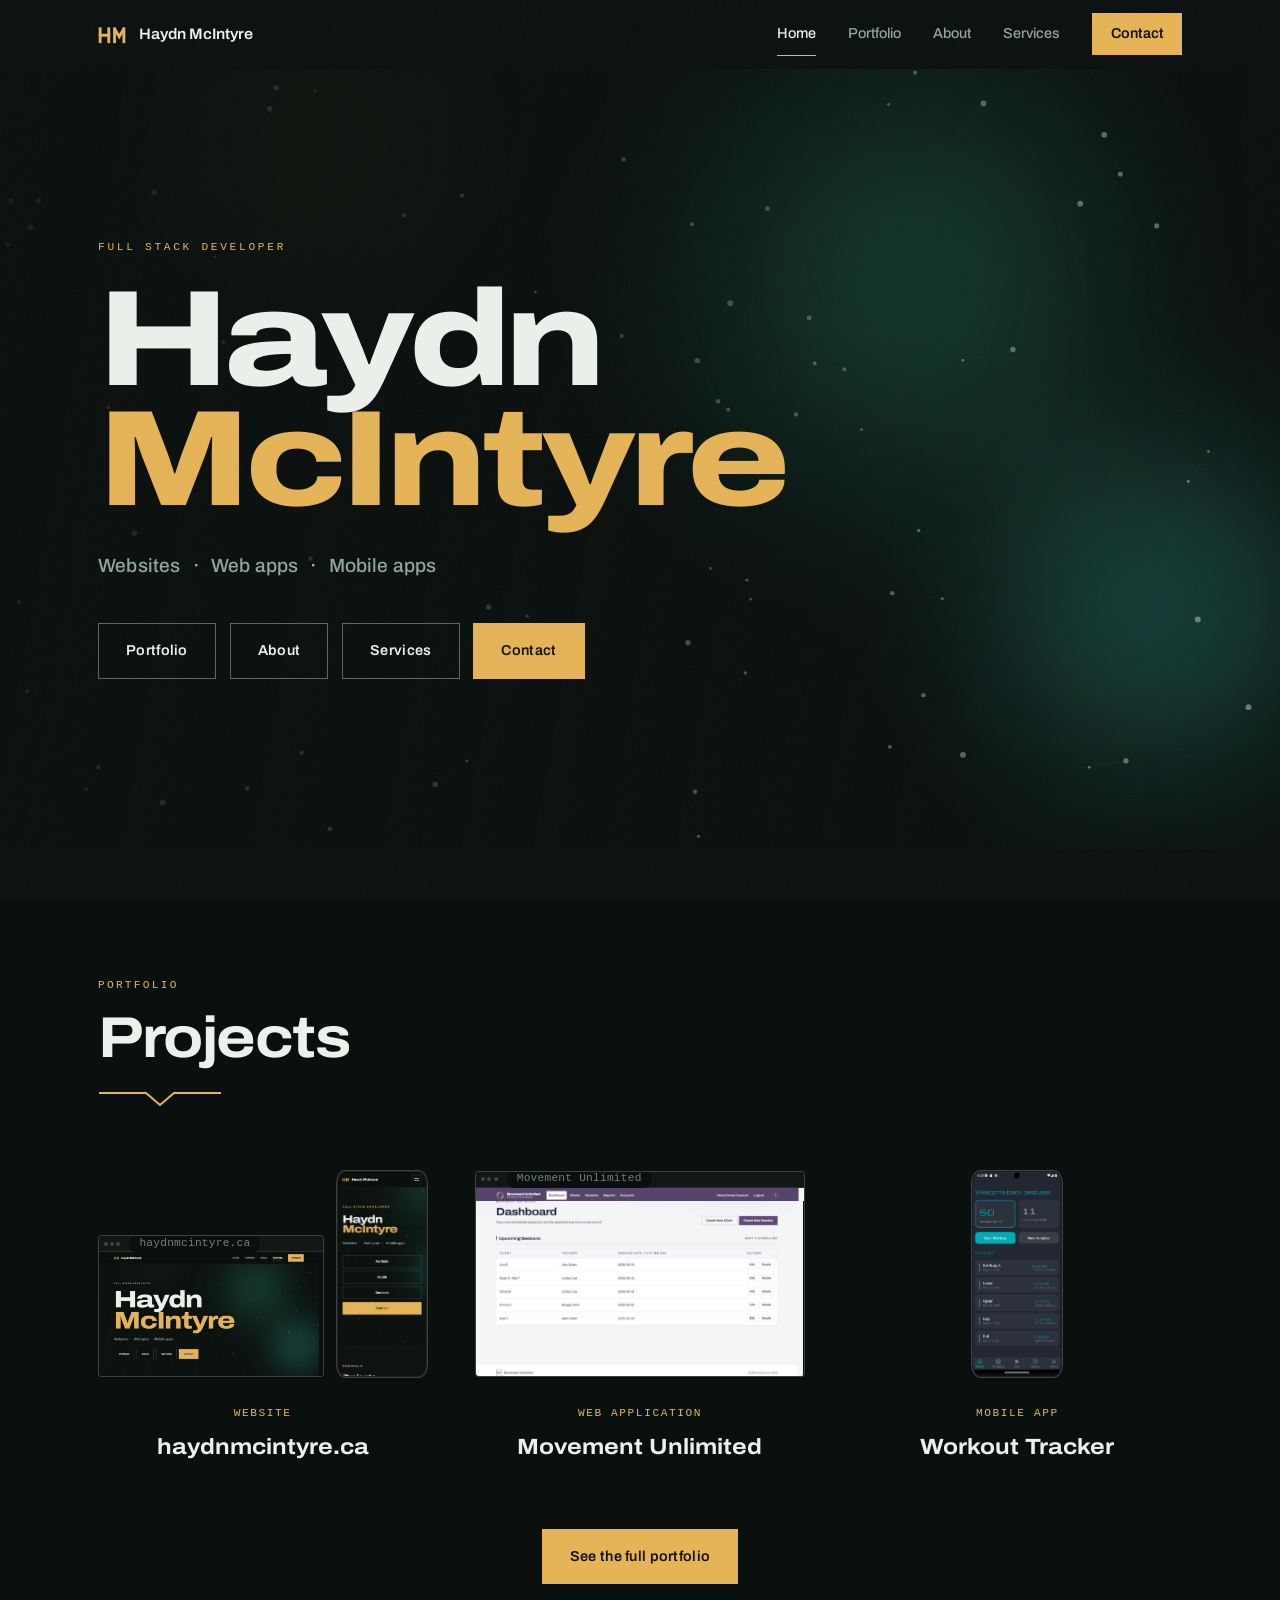
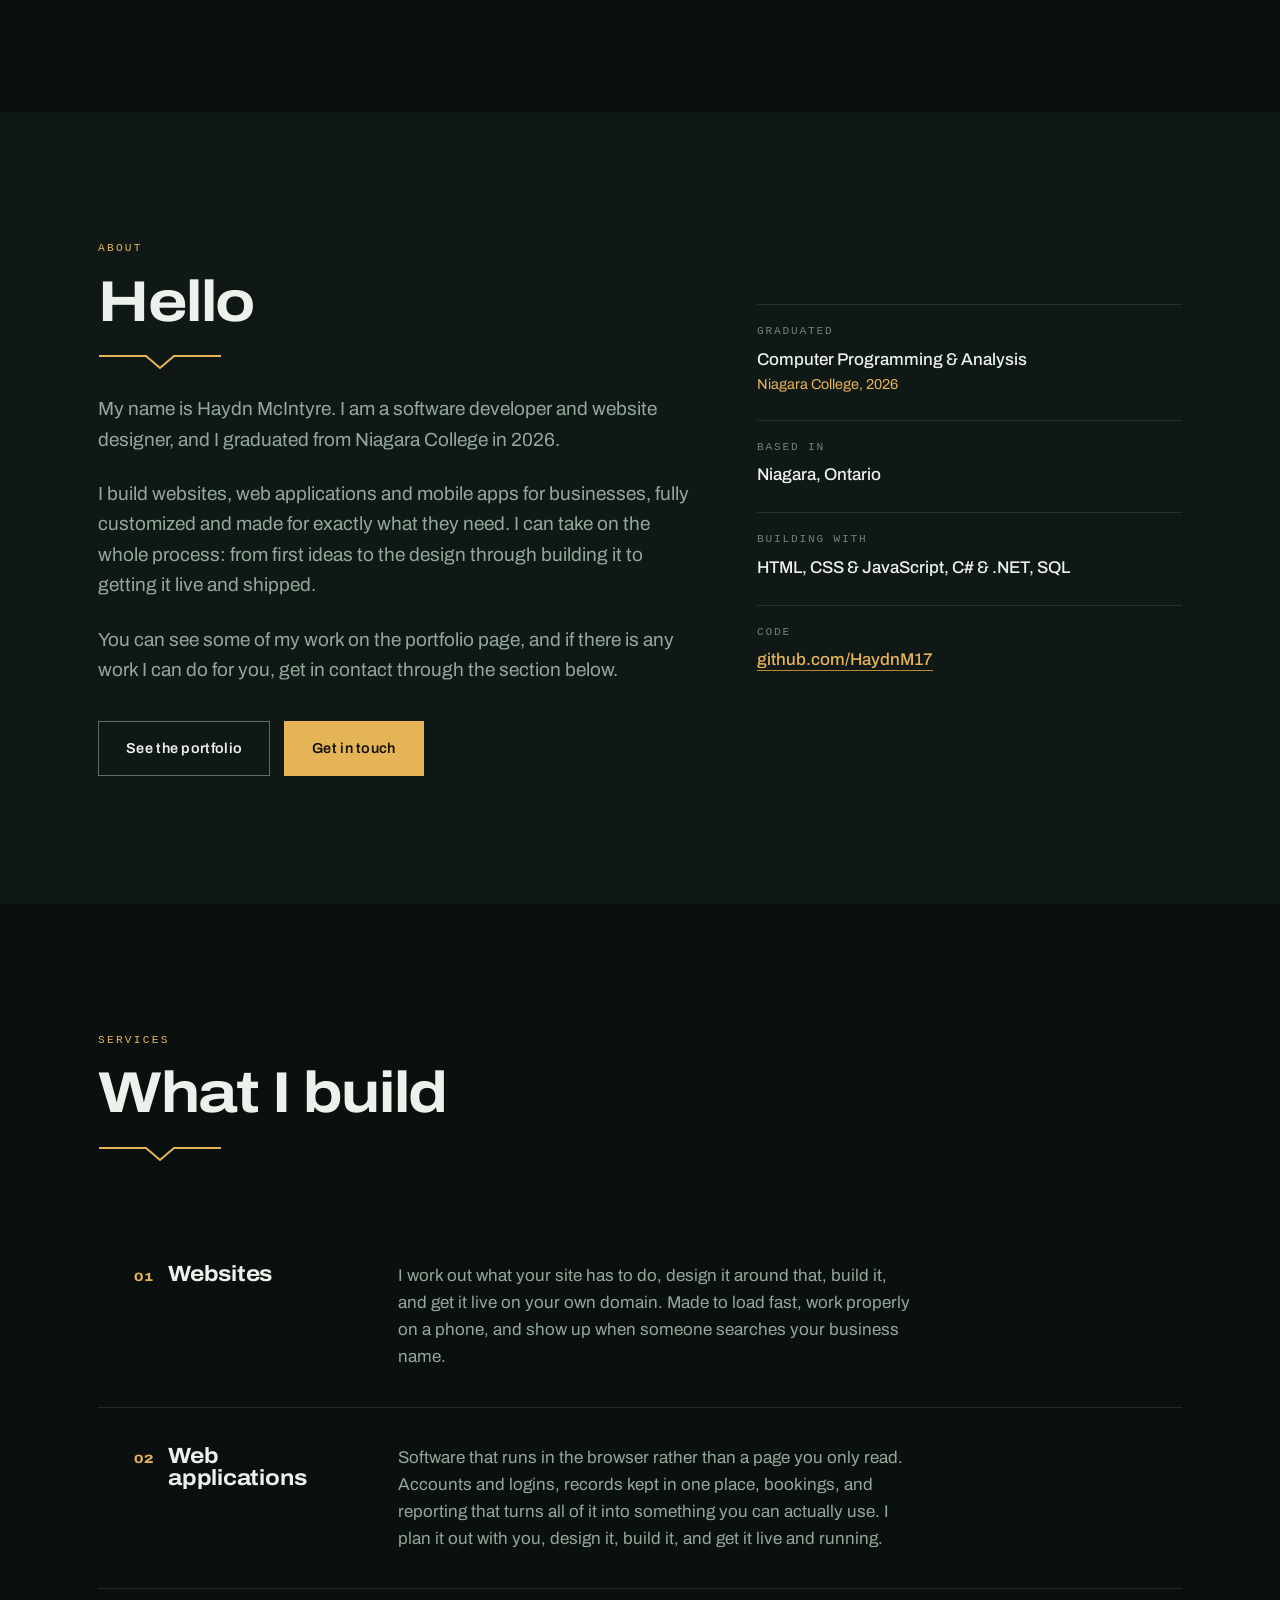
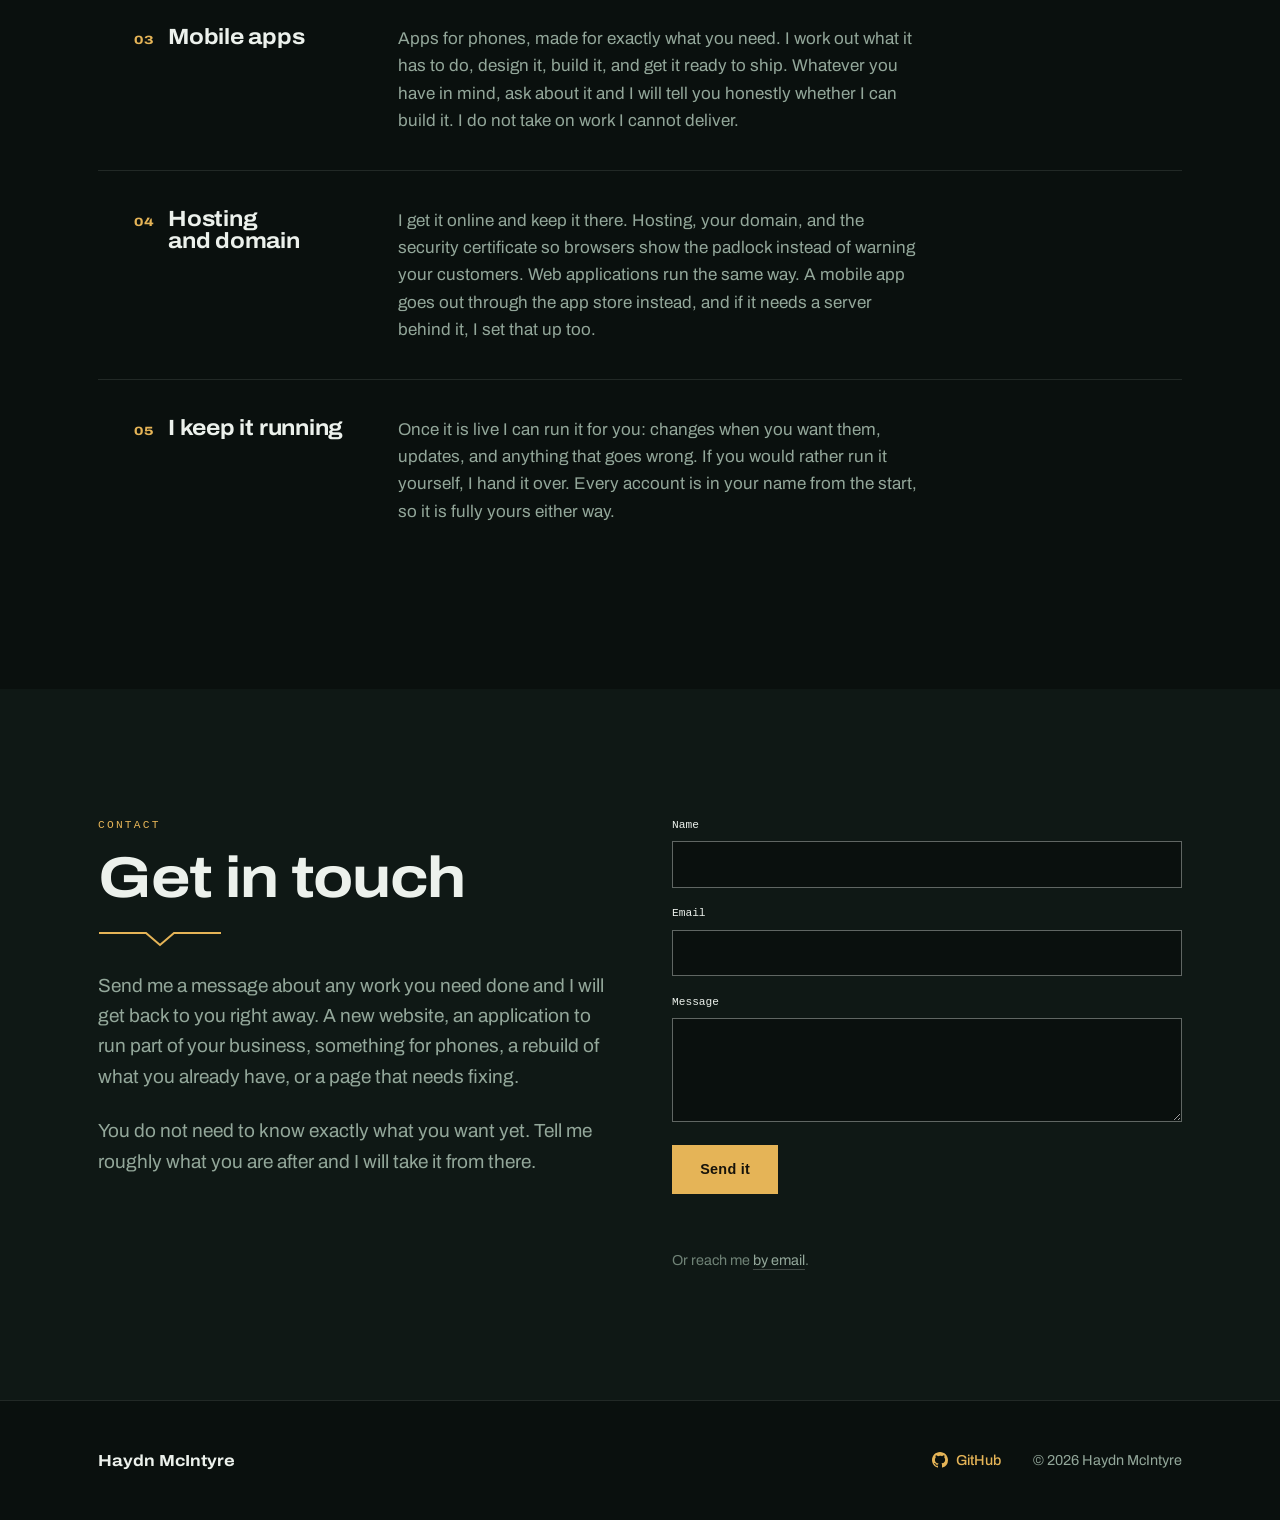
==== index.html @ b6dae685 "Services says I, not we, and each build service states the whole process "We work out what your site" ====
<!doctype html>
<html lang="en">
<head>
<meta charset="utf-8">
<meta name="viewport" content="width=device-width, initial-scale=1">
<title>Haydn McIntyre, Full Stack Developer</title>
<meta name="description" content="Haydn McIntyre, full stack developer. Fully customized websites, web apps, and the software behind them.">
<meta name="theme-color" content="#0A100E">
<meta property="og:title" content="Haydn McIntyre, Full Stack Developer">
<meta property="og:description" content="Fully customized websites, web apps, and the software behind them.">
<meta property="og:url" content="https://haydnmcintyre.ca/">
<meta property="og:type" content="website">
<link rel="icon" href="favicon.svg?v=4" type="image/svg+xml">
<link rel="icon" href="favicon-32.png?v=4" sizes="32x32" type="image/png">
<link rel="apple-touch-icon" href="apple-touch-icon.png?v=4">
<link rel="manifest" href="site.webmanifest">
<link rel="preconnect" href="https://fonts.googleapis.com">
<link rel="preconnect" href="https://fonts.gstatic.com" crossorigin>
<link rel="stylesheet" href="https://fonts.googleapis.com/css2?family=Archivo:wdth,wght@62..125,400..800&display=swap">
<link rel="stylesheet" href="styles.css">
</head>
<body>

<a class="skip" href="#main">Skip to content</a>

<div class="progress" aria-hidden="true"><span id="progress-bar"></span></div>

<header class="topbar" id="topbar">
  <div class="wrap topbar-inner">
    <a class="mark" href="#top">
      <svg class="mark-glyph" viewBox="0 0 43 32" aria-hidden="true" focusable="false">
        <g fill="none" stroke="currentColor" stroke-width="4" stroke-linecap="square" stroke-linejoin="miter" stroke-miterlimit="2.2">
          <path d="M3 8 V26"/><path d="M15 8 V26"/><path d="M3 17 H15"/>
          <path d="M23 8 V26"/><path d="M36 8 V26"/>
          <path d="M23 8 L29.5 19 L36 8" stroke-linecap="butt"/>
        </g>
      </svg>
      <span>Haydn McIntyre</span>
    </a>
    <nav class="nav" aria-label="Main">
      <a href="index.html" data-sec="top">Home</a>
      <div class="nav-drop">
        <a href="portfolio.html" data-sec="portfolio">Portfolio</a>
        <div class="drop-menu">
          <a href="portfolio.html#websites">Websites</a>
          <a href="portfolio.html#web-app">Web application</a>
          <a href="portfolio.html#mobile">Mobile app</a>
          <a href="portfolio.html#skills">Technical skills</a>
        </div>
      </div>
      <a href="#about" data-sec="about">About</a>
      <a href="#services" data-sec="services">Services</a>
      <a class="nav-cta" href="#contact">Contact</a>
    </nav>
    <button class="menu-toggle" aria-expanded="false" aria-controls="mobile-nav" aria-label="Open menu">
      <span></span><span></span>
    </button>
  </div>
  <nav class="mobile-nav" id="mobile-nav" aria-label="Main (mobile)" hidden>
    <a href="index.html">Home</a>
    <a href="portfolio.html">Portfolio</a>
    <a href="#about">About</a>
    <a href="#services">Services</a>
    <a href="#contact">Contact</a>
  </nav>
</header>

<main id="main">

  <!-- Hero -->
  <section class="hero" id="top">
    <div class="hero-glow" aria-hidden="true"><span></span><span></span><span></span></div>
    <canvas class="hero-canvas" id="hero-canvas" aria-hidden="true"></canvas>
    <div class="hero-cursor" id="hero-cursor" aria-hidden="true"></div>
    <div class="wrap hero-inner">
      <p class="hero-eyebrow rise" style="--d:0ms">Full stack developer</p>
      <h1 class="hero-title">
        <span class="rise" style="--d:80ms">Haydn</span>
        <span class="rise accent" style="--d:170ms">McIntyre</span>
      </h1>
      <p class="hero-sub rise" style="--d:280ms">
        <span>Websites</span><em>&middot;</em><span>Web apps</span><em>&middot;</em><span>Mobile apps</span>
      </p>
      <div class="hero-actions rise" style="--d:370ms">
        <a class="btn btn-ghost" href="portfolio.html">Portfolio</a>
        <a class="btn btn-ghost" href="#about">About</a>
        <a class="btn btn-ghost" href="#services">Services</a>
        <a class="btn btn-primary" href="#contact">Contact</a>
      </div>
    </div>
  </section>

  <!-- Portfolio teaser -->
  <section class="section" id="portfolio">
    <div class="wrap">
      <div class="section-head reveal">
        <p class="eyebrow">Portfolio</p>
        <h2 class="h2">Projects</h2>
        <div class="bolt-rule" aria-hidden="true">
          <svg viewBox="0 0 124 18"><polyline pathLength="1" points="1,4 48,4 62,16 76,4 123,4"/></svg>
        </div>
              </div>

            <div class="teaser-grid reveal">
        <a class="teaser" href="portfolio.html#websites">
          <span class="teaser-shot">
            <span class="reel-pair">
              <span class="device device-browser" data-reel>
                <span class="device-bar" aria-hidden="true"><i></i><i></i><i></i><b>haydnmcintyre.ca</b></span>
                <span class="device-screen">
                  <span class="reel-slide is-live" data-click="66.9,50">
                    <img class="reel-head" src="assets/work/head-desk-home.jpg" alt="" loading="lazy" width="760" height="41">
                    <img class="reel-page" src="assets/work/reel-desk-home.jpg" alt="The home page of haydnmcintyre.ca." loading="lazy" width="760" height="2721">
                  </span>
                  <span class="reel-slide" data-click="60.7,50">
                    <img class="reel-head" src="assets/work/head-desk-portfolio.jpg" alt="" loading="lazy" width="760" height="41">
                    <img class="reel-page" src="assets/work/reel-desk-portfolio.jpg" alt="" loading="lazy" width="760" height="2796">
                  </span>
                </span>
                <span class="reel-cursor" aria-hidden="true"></span>
              </span>
              <span class="device device-phone" data-reel>
                <span class="device-screen">
                  <span class="reel-slide is-live">
                    <img class="reel-head" src="assets/work/head-mob-home.jpg" alt="" loading="lazy" width="390" height="69">
                    <img class="reel-page" src="assets/work/reel-mob-home.jpg" alt="The same home page on a phone." loading="lazy" width="390" height="6383">
                  </span>
                  <span class="reel-slide">
                    <img class="reel-head" src="assets/work/head-mob-portfolio.jpg" alt="" loading="lazy" width="390" height="69">
                    <img class="reel-page" src="assets/work/reel-mob-portfolio.jpg" alt="" loading="lazy" width="390" height="5705">
                  </span>
                </span>
              </span>
            </span>
          </span>
          <span class="teaser-meta">Website</span>
          <span class="teaser-name">haydnmcintyre.ca</span>
        </a>
        <a class="teaser" href="portfolio.html#web-app">
          <span class="teaser-shot">
            <span class="device device-browser" data-reel>
              <span class="device-bar" aria-hidden="true"><i></i><i></i><i></i><b>Movement Unlimited</b></span>
              <span class="device-screen">
                <span class="reel-slide is-live" data-click="35.3,55">
                  <img class="reel-head" src="assets/work/head-mu-dashboard.jpg" alt="" loading="lazy" width="1440" height="60">
                  <img class="reel-page" src="assets/work/reel-mu-dashboard.jpg" alt="Movement Unlimited dashboard." loading="lazy" width="1440" height="845">
                </span>
                <span class="reel-slide" data-click="40.6,55">
                  <img class="reel-head" src="assets/work/head-mu-sessions.jpg" alt="" loading="lazy" width="1440" height="60">
                  <img class="reel-page" src="assets/work/reel-mu-sessions.jpg" alt="" loading="lazy" width="1440" height="845">
                </span>
                <span class="reel-slide" data-click="24.5,55">
                  <img class="reel-head" src="assets/work/head-mu-reports.jpg" alt="" loading="lazy" width="1440" height="60">
                  <img class="reel-page" src="assets/work/reel-mu-reports.jpg" alt="" loading="lazy" width="1440" height="845">
                </span>
              </span>
              <span class="reel-cursor" aria-hidden="true"></span>
            </span>
          </span>
          <span class="teaser-meta">Web application</span>
          <span class="teaser-name">Movement Unlimited</span>
        </a>
        <a class="teaser" href="portfolio.html#mobile">
          <span class="teaser-shot teaser-shot-phone">
            <span class="device device-phone" data-reel>
              <span class="device-screen">
                <span class="reel-slide is-live"><img class="reel-page" src="assets/work/workout-home.png" alt="Workout Tracker home screen." loading="lazy" width="422" height="966"></span>
                <span class="reel-slide"><img class="reel-page" src="assets/work/workout-session.png" alt="" loading="lazy" width="418" height="965"></span>
                <span class="reel-slide"><img class="reel-page" src="assets/work/workout-stats.png" alt="" loading="lazy" width="416" height="964"></span>
              </span>
            </span>
          </span>
          <span class="teaser-meta">Mobile app</span>
          <span class="teaser-name">Workout Tracker</span>
        </a>
      </div>

      <a class="btn btn-primary teaser-cta reveal" href="portfolio.html">See the full portfolio</a>
    </div>
  </section>

  <!-- About -->
  <section class="section section-tint" id="about">
    <div class="wrap about">
      <div class="about-main reveal">
        <p class="eyebrow">About</p>
        <h2 class="h2">Hello</h2>
        <div class="bolt-rule" aria-hidden="true">
          <svg viewBox="0 0 124 18"><polyline pathLength="1" points="1,4 48,4 62,16 76,4 123,4"/></svg>
        </div>
        <p class="about-lede">
          My name is Haydn McIntyre. I am a software developer and website
          designer, and I graduated from Niagara College in 2026.
        </p>
        <p class="about-lede">
          I build websites, web applications and mobile apps for businesses,
          fully customized and made for exactly what they need. I can take on the
          whole process: from first ideas to the design through building it to
          getting it live and shipped.
        </p>
        <p class="about-lede">
          You can see some of my work on the portfolio page, and if there is any
          work I can do for you, get in contact through the section below.
        </p>
        <div class="about-actions">
          <a class="btn btn-ghost" href="portfolio.html">See the portfolio</a>
          <a class="btn btn-primary" href="#contact">Get in touch</a>
        </div>
      </div>
      <dl class="facts reveal">
        <div><dt>Graduated</dt><dd>Computer Programming &amp; Analysis <span>Niagara College, 2026</span></dd></div>
        <div><dt>Based in</dt><dd>Niagara, Ontario</dd></div>
        <div><dt>Building with</dt><dd>HTML, CSS &amp; JavaScript, C# &amp; .NET, SQL</dd></div>
        <div><dt>Code</dt><dd><a class="fact-link" href="https://github.com/HaydnM17" rel="noopener">github.com/HaydnM17</a></dd></div>
      </dl>
    </div>
  </section>

  <!-- Services -->
  <section class="section" id="services">
    <div class="wrap">
      <div class="section-head reveal">
        <p class="eyebrow">Services</p>
        <h2 class="h2">What I build</h2>
        <div class="bolt-rule" aria-hidden="true">
          <svg viewBox="0 0 124 18"><polyline pathLength="1" points="1,4 48,4 62,16 76,4 123,4"/></svg>
        </div>
      </div>
      <div class="layers">
        <article class="layer reveal" style="--d:0ms">
          <div class="layer-head"><span class="layer-n">01</span><h3>Websites</h3></div>
          <p class="layer-note">I work out what your site has to do, design it around that, build it, and get it live on your own domain. Made to load fast, work properly on a phone, and show up when someone searches your business name.</p>
        </article>
        <article class="layer reveal" style="--d:55ms">
          <div class="layer-head"><span class="layer-n">02</span><h3>Web applications</h3></div>
          <p class="layer-note">Software that runs in the browser rather than a page you only read. Accounts and logins, records kept in one place, bookings, and reporting that turns all of it into something you can actually use. I plan it out with you, design it, build it, and get it live and running.</p>
        </article>
        <article class="layer reveal" style="--d:110ms">
          <div class="layer-head"><span class="layer-n">03</span><h3>Mobile apps</h3></div>
          <p class="layer-note">Apps for phones, made for exactly what you need. I work out what it has to do, design it, build it, and get it ready to ship. Whatever you have in mind, ask about it and I will tell you honestly whether I can build it. I do not take on work I cannot deliver.</p>
        </article>
        <article class="layer reveal" style="--d:165ms">
          <div class="layer-head"><span class="layer-n">04</span><h3>Hosting and domain</h3></div>
          <p class="layer-note">I get it online and keep it there. Hosting, your domain, and the security certificate so browsers show the padlock instead of warning your customers. Web applications run the same way. A mobile app goes out through the app store instead, and if it needs a server behind it, I set that up too.</p>
        </article>
        <article class="layer reveal" style="--d:220ms">
          <div class="layer-head"><span class="layer-n">05</span><h3>I keep it running</h3></div>
          <p class="layer-note">Once it is live I can run it for you: changes when you want them, updates, and anything that goes wrong. If you would rather run it yourself, I hand it over. Every account is in your name from the start, so it is fully yours either way.</p>
        </article>
      </div>
    </div>
  </section>

  <!-- Contact -->
  <section class="section section-tint" id="contact">
    <div class="wrap contact">
      <div class="contact-intro reveal">
        <p class="eyebrow">Contact</p>
        <h2 class="h2">Get in touch</h2>
        <div class="bolt-rule" aria-hidden="true">
          <svg viewBox="0 0 124 18"><polyline pathLength="1" points="1,4 48,4 62,16 76,4 123,4"/></svg>
        </div>
        <p class="about-lede">
          Send me a message about any work you need done and I will get back to
          you right away. A new website, an application to run part of your
          business, something for phones, a rebuild of what you already have, or
          a page that needs fixing.
        </p>
        <p class="about-lede">
          You do not need to know exactly what you want yet. Tell me roughly what
          you are after and I will take it from there.
        </p>
      </div>

      <form class="form reveal" id="enquiry" action="/api/contact" method="POST" novalidate>
        <div class="field">
          <label for="f-name">Name</label>
          <input id="f-name" name="name" type="text" autocomplete="name" aria-describedby="err-name" required>
          <p class="err" id="err-name" data-for="f-name" hidden>Enter your name.</p>
        </div>
        <div class="field">
          <label for="f-email">Email</label>
          <input id="f-email" name="email" type="email" autocomplete="email" aria-describedby="err-email" required>
          <p class="err" id="err-email" data-for="f-email" hidden>Enter a valid email address.</p>
        </div>
        <div class="field">
          <label for="f-msg">Message</label>
          <textarea id="f-msg" name="message" rows="4" aria-describedby="err-msg" required></textarea>
          <p class="err" id="err-msg" data-for="f-msg" hidden>Enter a message.</p>
        </div>
        <input type="text" name="_gotcha" tabindex="-1" autocomplete="off" aria-hidden="true" hidden>
        <button class="btn btn-primary btn-submit" type="submit">Send it</button>
        <p class="form-note" id="form-status" role="status"></p>
        <p class="form-alt">
          Or reach me <a href="#contact" data-mail>by email</a>.
        </p>
      </form>
    </div>
  </section>

</main>

<dialog class="lightbox" id="lightbox" aria-label="Image viewer">
  <div class="lightbox-inner">
    <button type="button" class="lightbox-close" id="lightbox-close" aria-label="Close image">
      <svg viewBox="0 0 24 24" width="20" height="20" aria-hidden="true" focusable="false">
        <path d="M5 5 L19 19 M19 5 L5 19" stroke="currentColor" stroke-width="2.2" stroke-linecap="round" fill="none"/>
      </svg>
    </button>
    <img id="lightbox-img" src="" alt="">
  </div>
</dialog>

<footer class="footer">
  <div class="wrap footer-inner">
    <p class="footer-mark">Haydn McIntyre</p>
    <a class="footer-gh" href="https://github.com/HaydnM17" rel="noopener">
      <svg viewBox="0 0 16 16" width="16" height="16" aria-hidden="true" focusable="false">
        <path fill="currentColor" d="M8 0C3.58 0 0 3.58 0 8c0 3.54 2.29 6.53 5.47 7.59.4.07.55-.17.55-.38 0-.19-.01-.82-.01-1.49-2.01.37-2.53-.49-2.69-.94-.09-.23-.48-.94-.82-1.13-.28-.15-.68-.52-.01-.53.63-.01 1.08.58 1.23.82.72 1.21 1.87.87 2.33.66.07-.52.28-.87.51-1.07-1.78-.2-3.64-.89-3.64-3.95 0-.87.31-1.59.82-2.15-.08-.2-.36-1.02.08-2.12 0 0 .67-.21 2.2.82a7.4 7.4 0 0 1 2-.27c.68 0 1.36.09 2 .27 1.53-1.04 2.2-.82 2.2-.82.44 1.1.16 1.92.08 2.12.51.56.82 1.27.82 2.15 0 3.07-1.87 3.75-3.65 3.95.29.25.54.73.54 1.48 0 1.07-.01 1.93-.01 2.2 0 .21.15.46.55.38A8.01 8.01 0 0 0 16 8c0-4.42-3.58-8-8-8Z"/>
      </svg>
      GitHub
    </a>
    <p class="footer-legal">&copy; <span id="year">2026</span> Haydn McIntyre</p>
  </div>
</footer>

<script src="script.js"></script>
</body>
</html>
---- styles.css ----
/* ==========================================================================
   Haydn McIntyre personal site
   Dark by design: green-black ground, brass accent, wide Archivo lettering.
   ========================================================================== */

:root {
  --ground:    #0A100E;
  --raised:    #0F1815;
  --card:      #131E1A;
  --chalk:     #ECF1EC;
  --dim:       #93A79A;   /* 7.53:1 on ground */
  --faint:     #6F8276;   /* 4.69:1. The old #64766B measured 3.97:1 and failed */
  --green:     #1C5F4A;
  --electric:  #3FD9C0;   /* hero effect only. Brass stays the brand accent */
  --brass:     #E5B457;
  --brass-dim: #B98C33;
  --line:      rgba(236, 241, 236, 0.11);
  --line-2:    rgba(236, 241, 236, 0.22);   /* decorative only, 1.73:1 */
  --line-int:  rgba(236, 241, 236, 0.38);   /* anything interactive, 3.05:1 */
  --danger:    #F08C7A;
  --success:   #57C9A2;   /* 8.85:1 on raised. A tint of --green, not --electric */

  --wrap: 1180px;
  --gutter: clamp(1.25rem, 4vw, 3rem);
  --section-y: clamp(4.5rem, 10vw, 9rem);

  --sans: "Archivo", "Segoe UI", system-ui, -apple-system, sans-serif;
  --mono: ui-monospace, SFMono-Regular, "SF Mono", Menlo, Consolas, "Liberation Mono", monospace;

  --fs-label: 0.75rem;
  --fs-sm:    0.9rem;
  --fs-base:  1.0625rem;
  --fs-lg:    1.1875rem;
  --fs-h3:    1.375rem;
  --fs-h2:    clamp(2.1rem, 5vw, 3.6rem);
  --fs-hero:  clamp(3rem, 11vw, 8.5rem);

  --ease: cubic-bezier(0.22, 1, 0.36, 1);
}

*, *::before, *::after { box-sizing: border-box; }
html {
  -webkit-text-size-adjust: 100%;
  scroll-behavior: smooth;
  /* clip beats hidden: hidden still lets script scroll the page sideways */
  overflow-x: hidden;
  overflow-x: clip;
}
@media (prefers-reduced-motion: reduce) { html { scroll-behavior: auto; } }

body {
  margin: 0;
  background: var(--ground);
  color: var(--chalk);
  font-family: var(--sans);
  font-size: var(--fs-base);
  line-height: 1.6;
  -webkit-font-smoothing: antialiased;
  overflow-x: hidden;
  overflow-x: clip;
}

/* Content sits above the hero's own glow. Nothing else on either page has a
   light behind it: a fixed page-wide wash showed a hard edge wherever a tinted
   section painted over it. */
main, .footer { position: relative; z-index: 1; }

/* Pause every animation when the tab is hidden. play-state does not inherit,
   so it has to be set on the elements and their pseudo-elements directly. */
body.paused *, body.paused *::before, body.paused *::after {
  animation-play-state: paused !important;
}

img { max-width: 100%; display: block; height: auto; }
h1, h2, h3 { margin: 0; line-height: 1.02; text-wrap: balance; }
p { margin: 0; }
ul, dl, dd { margin: 0; padding: 0; }
li { list-style: none; }
a { color: inherit; }

:focus-visible { outline: 2px solid var(--brass); outline-offset: 3px; }

.skip {
  position: absolute; left: -9999px; top: 0; z-index: 100;
  background: var(--brass); color: #17130A;
  padding: 0.75rem 1.25rem; font-size: var(--fs-sm); font-weight: 600;
}
.skip:focus { left: 0; }

.wrap {
  width: 100%; max-width: var(--wrap);
  margin-inline: auto; padding-inline: var(--gutter);
}

/* --- Shared type ---------------------------------------------------------- */
.eyebrow {
  font-size: var(--fs-label); font-weight: 600;
  letter-spacing: 0.2em; text-transform: uppercase;
  color: var(--brass);
}
.h2 {
  font-variation-settings: "wdth" 115;
  font-weight: 700; font-size: var(--fs-h2);
  letter-spacing: -0.025em;
  margin-top: 0.9rem;
}

/* --- Top bar -------------------------------------------------------------- */
.topbar {
  position: sticky; top: 0; z-index: 50;
  border-bottom: 1px solid transparent;
  transition: background 0.3s var(--ease), border-color 0.3s var(--ease);
}
.topbar.is-stuck {
  background: rgba(10, 16, 14, 0.86);
  backdrop-filter: blur(10px);
  border-bottom-color: var(--line);
}
.topbar-inner {
  display: flex; align-items: center; justify-content: space-between;
  gap: 1.5rem; min-height: 68px;
}
.mark {
  display: inline-flex; align-items: center; gap: 0.6rem;
  text-decoration: none; font-weight: 600; font-size: 0.95rem;
  font-variation-settings: "wdth" 105;
}
.mark-glyph {
  width: auto; height: 23px; flex: none;
  color: var(--brass);
  transition: color 0.25s var(--ease);
}
.mark:hover .mark-glyph { color: var(--chalk); }

.nav { display: none; align-items: center; gap: 2rem; }
@media (min-width: 860px) { .nav { display: flex; } }
.nav a {
  position: relative; font-size: var(--fs-sm); font-weight: 500;
  text-decoration: none; color: var(--dim);
  transition: color 0.2s var(--ease);
}
.nav a:not(.nav-cta)::after {
  content: ""; position: absolute; left: 0; bottom: -6px;
  width: 100%; height: 1px; background: var(--brass);
  transform: scaleX(0); transform-origin: right;
  transition: transform 0.35s var(--ease);
}
.nav a:hover { color: var(--chalk); }
.nav a.is-current { color: var(--chalk); }
.nav a.is-current::after { transform: scaleX(1); transform-origin: left; }
.nav .nav-cta {
  background: var(--brass); color: #17130A;
  padding: 0.6rem 1.15rem; font-weight: 600;
}
.nav .nav-cta:hover { background: var(--chalk); color: var(--ground); }

.menu-toggle {
  display: grid; gap: 6px; align-content: center;
  width: 44px; height: 44px; padding: 0 10px;
  background: none; border: 1px solid var(--line-int); cursor: pointer;
}
.menu-toggle span { display: block; height: 2px; background: var(--chalk); }
@media (min-width: 860px) { .menu-toggle { display: none; } }

.mobile-nav { display: grid; background: var(--raised); border-top: 1px solid var(--line); }
.mobile-nav[hidden] { display: none; }
.mobile-nav a {
  text-decoration: none; font-weight: 500;
  padding: 1rem var(--gutter); border-bottom: 1px solid var(--line);
}

/* --- Hero ----------------------------------------------------------------- */
.hero {
  position: relative;
  min-height: min(88vh, 780px);
  display: grid; align-items: center;
  padding-block: clamp(3.5rem, 10vw, 7rem) clamp(3.5rem, 9vw, 7rem);
  overflow: hidden;
}
/* Layer 1: slow gradient wash. Three blurred blobs drifting on their own clocks. */
.hero-glow {
  position: absolute; inset: -20%;
  pointer-events: none;
  filter: blur(70px);
  opacity: 0.85;
}
.hero-glow span {
  position: absolute;
  display: block;
  border-radius: 50%;
  will-change: transform;
}
/* weighted to the right. The headline lives on the left and needs a calm ground */
.hero-glow span:nth-child(1) {
  width: 50vw; height: 50vw; min-width: 380px; min-height: 380px;
  top: 4%; left: 46%;
  background: radial-gradient(circle, rgba(28, 95, 74, 1), transparent 66%);
  animation: drift1 26s ease-in-out infinite alternate;
}
.hero-glow span:nth-child(2) {
  width: 40vw; height: 40vw; min-width: 300px; min-height: 300px;
  top: 40%; left: 64%;
  background: radial-gradient(circle, rgba(63, 217, 192, 0.42), transparent 64%);
  animation: drift2 34s ease-in-out infinite alternate;
}
.hero-glow span:nth-child(3) {
  width: 32vw; height: 32vw; min-width: 240px; min-height: 240px;
  top: 2%; left: 20%;
  background: radial-gradient(circle, rgba(229, 180, 87, 0.2), transparent 66%);
  animation: drift3 42s ease-in-out infinite alternate;
}
@keyframes drift1 { to { transform: translate3d(14%, 10%, 0) scale(1.15); } }
@keyframes drift2 { to { transform: translate3d(-16%, -12%, 0) scale(1.2); } }
@keyframes drift3 { to { transform: translate3d(-10%, 16%, 0) scale(0.9); } }

/* Layer 2: particles and electric arcs, drawn in script.js. */
.hero-canvas {
  position: absolute; inset: 0;
  width: 100%; height: 100%;
  display: block;
  pointer-events: none;
}
/* keeps the type readable over the brightest part of the wash */
.hero::after {
  content: "";
  position: absolute; inset: 0;
  background: linear-gradient(100deg, rgba(10, 16, 14, 0.88) 0%, rgba(10, 16, 14, 0.62) 38%, rgba(10, 16, 14, 0.12) 78%, rgba(10, 16, 14, 0) 100%);
  pointer-events: none;
}
@media (prefers-reduced-motion: reduce) {
  .hero-glow span { animation: none; }
}
.hero-inner { position: relative; z-index: 1; }
.hero-eyebrow {
  font-size: var(--fs-label); font-weight: 600;
  letter-spacing: 0.26em; text-transform: uppercase; color: var(--brass);
  margin-bottom: 1.5rem;
}
.hero-title {
  display: grid;
  font-variation-settings: "wdth" 122;
  font-weight: 800; font-size: var(--fs-hero);
  letter-spacing: -0.04em; line-height: 0.88;
}
.hero-title .accent { color: var(--brass); }
.hero-sub {
  display: flex; flex-wrap: wrap; align-items: center; gap: 0.75rem;
  margin-top: 1.9rem;
  font-size: clamp(0.95rem, 1.7vw, 1.2rem); font-weight: 500;
  letter-spacing: 0.01em; color: var(--dim);
}
.hero-sub em { color: var(--brass); font-style: normal; }
.hero-actions { display: flex; flex-wrap: wrap; gap: 0.85rem; margin-top: 2.6rem; }
@media (max-width: 430px) {
  .hero-actions { display: grid; }
  .hero-actions .btn { text-align: center; }
}

/* load-in */
.rise { opacity: 0; transform: translateY(24px); animation: rise 0.9s var(--ease) forwards; animation-delay: var(--d, 0ms); }
@keyframes rise { to { opacity: 1; transform: none; } }

/* --- Buttons -------------------------------------------------------------- */
.btn {
  display: inline-block;
  font-size: var(--fs-sm); font-weight: 600; letter-spacing: 0.02em;
  padding: 0.95rem 1.7rem; text-decoration: none;
  border: 1px solid transparent; cursor: pointer;
  transition: background 0.25s var(--ease), color 0.25s var(--ease),
              border-color 0.25s var(--ease), transform 0.25s var(--ease);
}
.btn-primary { background: var(--brass); color: #17130A; }
.btn-primary:hover { background: var(--chalk); }
.btn-ghost { color: var(--chalk); border-color: var(--line-int); }
.btn-ghost:hover { border-color: var(--brass); color: var(--brass); }

/* --- Sections ------------------------------------------------------------- */
.section { padding-block: var(--section-y); }
/* No border. The change in ground is the edge now that the bands alternate,
   and a hairline on top of it just read as a drawn line. */
.section-tint { background: var(--raised); }
.section-head { margin-bottom: clamp(2.5rem, 6vw, 4rem); }

/* --- Projects ------------------------------------------------------------- */
.project {
  display: grid;
  gap: clamp(1.75rem, 4vw, 3.5rem);
  align-items: center;
  padding-block: clamp(2rem, 5vw, 3.5rem);
}
@media (min-width: 900px) {
  .project { grid-template-columns: 1.15fr 1fr; }
  .project-alt .project-media { order: 2; }
}
.project-media { overflow: hidden; background: var(--card); }
.project-media img:not(.reel-page) { transition: transform 0.2s ease; width: 100%; }
/* scoped to the hovered image itself, so one shot moving never moves its neighbours */
.zoom:focus-visible img:not(.reel-page):not(.reel-head) { transform: scale(1.04); }
/* A preview is a stack of positioned images, so the lift belongs to the whole
   device. Scaling one image inside it moved the pinned header on its own. */
.zoom .device { transition: transform 0.2s ease; }
.zoom:focus-visible .device { transform: scale(1.025); }
.project-media-shots {
  display: grid; grid-template-columns: repeat(3, minmax(0, 1fr));
  gap: 0.6rem; background: none; overflow: visible;
}
.project-media-shots img { border: 1px solid var(--line); }

/* the whole image is the button that opens the lightbox */
.zoom {
  display: block; width: 100%;
  padding: 0; margin: 0; border: 0; background: none;
  cursor: zoom-in; overflow: hidden;
  font: inherit; color: inherit;
}
.zoom:focus-visible { outline: 2px solid var(--brass); outline-offset: 3px; }

/* --- Lightbox ------------------------------------------------------------- */
.lightbox {
  border: 0; padding: 0; background: none;
  max-width: 100vw; max-height: 100vh;
  overflow: visible;
  color: var(--chalk);
}
.lightbox::backdrop {
  background: rgba(5, 9, 8, 0.88);
  backdrop-filter: blur(6px);
}
.lightbox-inner { position: relative; display: block; }
.lightbox img {
  max-width: min(92vw, 1180px);
  max-height: 82vh;
  width: auto; height: auto;
  object-fit: contain;
  border: 1px solid var(--line-2);
  background: var(--card);
}
.lightbox-close {
  position: absolute; top: -3.1rem; right: 0;
  display: grid; place-items: center;
  width: 40px; height: 40px;
  padding: 0; cursor: pointer;
  color: var(--chalk);
  background: none; border: 1px solid var(--line-2);
  transition: background 0.2s var(--ease), border-color 0.2s var(--ease), color 0.2s var(--ease);
}
.lightbox-close:hover { background: var(--brass); border-color: var(--brass); color: #17130A; }
/* on short screens the button has nowhere to sit above the image */
@media (max-height: 620px), (max-width: 560px) {
  .lightbox-close { top: 0.5rem; right: 0.5rem; background: rgba(10, 16, 14, 0.8); }
}
.lightbox[open] { animation: lightboxIn 0.28s var(--ease); }
@keyframes lightboxIn {
  from { opacity: 0; transform: scale(0.96); }
  to   { opacity: 1; transform: none; }
}
@media (prefers-reduced-motion: reduce) {
  .lightbox[open] { animation: none; }
}
body.is-locked { overflow: hidden; }

.project-body { display: grid; align-content: center; gap: 0.85rem; }
.project-meta {
  font-size: var(--fs-label); font-weight: 600;
  letter-spacing: 0.16em; text-transform: uppercase; color: var(--brass);
}
.project-title {
  font-variation-settings: "wdth" 118;
  font-weight: 800; font-size: clamp(1.9rem, 4vw, 2.9rem);
  letter-spacing: -0.03em;
}
.project-desc { color: var(--dim); max-width: 46ch; }
.repo {
  display: inline-flex; align-items: center; gap: 0.55rem;
  justify-self: start;
  margin-top: 0.7rem; padding: 0.7rem 1.15rem;
  font-size: var(--fs-sm); font-weight: 600;
  color: var(--chalk); text-decoration: none;
  border: 1px solid var(--line-int);
  transition: color 0.25s var(--ease), border-color 0.25s var(--ease),
              background 0.25s var(--ease);
}
.repo svg { flex: none; }
/* A live link sits beside the repo link. Client sites get the live one and
   usually no repo, so the row has to read right with either or both. */
.project-links {
  display: flex; flex-wrap: wrap; gap: 0.7rem;
  justify-self: start; margin-top: 0.7rem;
}
.project-links .repo { margin-top: 0; }
.repo-live { border-color: var(--brass-dim); color: var(--brass); }
.repo-live:hover { border-color: var(--brass); }
.repo:hover { color: var(--brass); border-color: var(--brass); background: rgba(229, 180, 87, 0.07); }
.repo span::after { content: " \2197"; }

.tags { display: flex; flex-wrap: wrap; gap: 0.45rem; margin-top: 0.4rem; }
.tags li {
  font-size: var(--fs-label); font-weight: 500; letter-spacing: 0.04em;
  padding: 0.32rem 0.7rem; border: 1px solid var(--line-2); color: var(--dim);
}

/* --- The stack -----------------------------------------------------------
   Four ordered layers, top of the stack down to delivery. The numbering is
   real information here: it is the order the request travels. */
/* The 1px gaps show the ground through as a divider between rows. No outer
   border: that put a rule directly under the section heading. */
.layers { display: grid; gap: 1px; background: var(--line); }
.layer {
  position: relative;
  background: var(--ground);
  padding: clamp(1.5rem, 3.2vw, 2.25rem) clamp(1.35rem, 3vw, 2.25rem);
  display: grid; gap: 0.8rem;
  transition: background 0.35s var(--ease);
}
@media (min-width: 860px) {
  .layer { grid-template-columns: 14rem 1fr; align-items: baseline; gap: 0 2.5rem; }
  .layer-note { grid-column: 2; }
  .layer-tech { grid-column: 2; }
}
.layer:hover, .layer:focus-within { background: var(--card); }
/* the accent edge draws down the layer you are on */
.layer::after {
  content: ""; position: absolute; left: 0; top: 0; bottom: 0; width: 2px;
  background: var(--brass);
  transform: scaleY(0); transform-origin: 50% 0;
  transition: transform 0.5s var(--ease);
}
.layer:focus-within::after { transform: scaleY(1); }

.layer-head { display: flex; align-items: baseline; gap: 0.85rem; }
.layer-n {
  font-variation-settings: "wdth" 125;
  font-weight: 800; font-size: var(--fs-label);
  letter-spacing: 0.1em; color: var(--brass);
  font-variant-numeric: tabular-nums;
}
.layer-head h3 {
  font-variation-settings: "wdth" 110;
  font-weight: 700; font-size: var(--fs-h3); letter-spacing: -0.01em;
}
.layer-note { color: var(--dim); font-size: var(--fs-base); max-width: 52ch; }
.layer-tech { display: flex; flex-wrap: wrap; gap: 0.45rem; margin-top: 0.35rem; }
.layer-tech li {
  font-size: var(--fs-label); font-weight: 500; letter-spacing: 0.04em;
  padding: 0.32rem 0.7rem; border: 1px solid var(--line-2); color: var(--dim);
  transition: border-color 0.3s var(--ease), color 0.3s var(--ease);
}
.layer:hover .layer-tech li, .layer:focus-within .layer-tech li {
  border-color: var(--line-int); color: var(--chalk);
}

/* --- The bolt rule (the site's signature mark, echoed from the logo) ------- */
.bolt-rule { width: 124px; height: 18px; margin-top: 1.3rem; }
.bolt-rule svg { display: block; width: 100%; height: 100%; overflow: visible; }
.bolt-rule polyline {
  fill: none; stroke: var(--brass); stroke-width: 2;
  stroke-linecap: butt; stroke-linejoin: miter; stroke-miterlimit: 10;
  stroke-dasharray: 1; stroke-dashoffset: 1;
}
.bolt-rule.is-in polyline {
  stroke-dashoffset: 0;
  transition: stroke-dashoffset 1.1s var(--ease) 0.15s;
}
@media (prefers-reduced-motion: reduce) {
  .bolt-rule polyline { stroke-dashoffset: 0; transition: none; }
}

/* --- Touch targets -------------------------------------------------------- */
@media (pointer: coarse) {
  .footer-gh, .fact-link { min-height: 44px; }
  .footer-gh { display: inline-flex; align-items: center; }
}

/* --- About ---------------------------------------------------------------- */
.about { display: grid; gap: clamp(2rem, 5vw, 4rem); }
@media (min-width: 900px) { .about { grid-template-columns: 1.4fr 1fr; align-items: start; } }
.about-lede { color: var(--dim); font-size: var(--fs-lg); max-width: 56ch; margin-top: 1.5rem; }
.about-actions { display: flex; flex-wrap: wrap; gap: 0.85rem; margin-top: 2.2rem; }
@media (max-width: 430px) {
  .about-actions { display: grid; }
  .about-actions .btn { text-align: center; }
}

.facts { display: grid; gap: 1.5rem; align-content: start; }
@media (min-width: 900px) { .facts { padding-top: 4rem; } }
.facts > div {
  display: grid; gap: 0.3rem;
  padding-top: 1.1rem; border-top: 1px solid var(--line);
}
.facts dt {
  font-size: var(--fs-label); font-weight: 600;
  letter-spacing: 0.16em; text-transform: uppercase; color: var(--faint);
}
.facts dd { font-size: var(--fs-base); font-weight: 500; }
.facts dd span { display: block; color: var(--brass); font-weight: 400; font-size: var(--fs-sm); }

/* --- Contact -------------------------------------------------------------- */
.contact { display: grid; gap: clamp(2.5rem, 5vw, 4rem); }
@media (min-width: 900px) { .contact { grid-template-columns: 1fr 1fr; align-items: start; } }

.form { display: grid; gap: 1.1rem; }
.field { display: grid; gap: 0.4rem; }
.field label { font-size: var(--fs-sm); font-weight: 600; }
.field input, .field textarea {
  font-family: var(--sans); font-size: var(--fs-base); color: var(--chalk);
  background: var(--ground); border: 1px solid var(--line-int);
  border-radius: 0; padding: 0.8rem 0.9rem; width: 100%;
  transition: border-color 0.25s var(--ease);
}
.field input:focus, .field textarea:focus { border-color: var(--brass); }
.field textarea { resize: vertical; min-height: 6.5rem; }
.field input[aria-invalid="true"], .field textarea[aria-invalid="true"] { border-color: var(--danger); }
.err { font-size: var(--fs-sm); color: var(--danger); }
.btn-submit { justify-self: start; margin-top: 0.35rem; }
/* full width on a phone, an easier target and it looks intentional */
@media (max-width: 520px) {
  .btn-submit { justify-self: stretch; text-align: center; }
}
.form-note { font-size: var(--fs-sm); color: var(--dim); min-height: 1.25rem; }
.form-note[data-state="ok"] { color: var(--success); font-weight: 600; }
.form-note[data-state="bad"] { color: var(--danger); }
.form-alt { font-size: var(--fs-sm); color: var(--faint); }
.form-alt a {
  color: var(--dim); text-decoration: none;
  border-bottom: 1px solid var(--line-2); padding-bottom: 1px;
  transition: color 0.25s var(--ease), border-color 0.25s var(--ease);
}
.form-alt a:hover { color: var(--brass); border-color: var(--brass); }

/* --- Footer --------------------------------------------------------------- */
.footer { border-top: 1px solid var(--line); padding-block: 2.75rem; }
.footer-inner { display: grid; gap: 0.75rem; font-size: var(--fs-sm); color: var(--dim); }
@media (min-width: 700px) {
  .footer-inner { grid-template-columns: 1fr auto auto; align-items: center; gap: 2rem; }
}
.footer-mark {
  font-variation-settings: "wdth" 112;
  font-weight: 700; font-size: 1rem; color: var(--chalk);
}
.footer a { color: var(--brass); text-decoration: none; }
.footer a:hover { color: var(--chalk); }
.footer-gh {
  display: inline-flex; align-items: center; gap: 0.5rem;
  font-weight: 500;
  transition: color 0.25s var(--ease);
}
.footer-gh svg { flex: none; }

.fact-link {
  color: var(--brass); text-decoration: none;
  border-bottom: 1px solid var(--brass-dim); padding-bottom: 1px;
  transition: color 0.25s var(--ease), border-color 0.25s var(--ease);
}
.fact-link:hover { color: var(--chalk); border-color: var(--chalk); }

/* --- Craft details -------------------------------------------------------- */

/* Film grain. Flat dark grounds look cheap; a little tooth fixes that. */
body::after {
  content: "";
  position: fixed; inset: 0; z-index: 9;
  pointer-events: none;
  opacity: 0.04;
  background-image: url("data:image/svg+xml,%3Csvg xmlns='http://www.w3.org/2000/svg' width='200' height='200'%3E%3Cfilter id='n'%3E%3CfeTurbulence type='fractalNoise' baseFrequency='0.85' numOctaves='3' stitchTiles='stitch'/%3E%3C/filter%3E%3Crect width='200' height='200' filter='url(%23n)'/%3E%3C/svg%3E");
  background-size: 190px 190px;
}

::selection { background: var(--brass); color: #17130A; }

html { scrollbar-color: #2C3D34 var(--ground); scrollbar-width: thin; }
::-webkit-scrollbar { width: 11px; }
::-webkit-scrollbar-track { background: var(--ground); }
::-webkit-scrollbar-thumb { background: #2C3D34; border: 3px solid var(--ground); }
::-webkit-scrollbar-thumb:hover { background: var(--brass-dim); }

/* Scroll progress hairline */
.progress {
  position: fixed; top: 0; left: 0; right: 0; height: 2px;
  z-index: 60; pointer-events: none;
}
.progress span {
  display: block; height: 100%; width: 100%;
  background: linear-gradient(90deg, var(--brass), var(--electric));
  transform: scaleX(0); transform-origin: 0 50%;
}


.project { position: relative; }

/* Sheen across the primary buttons */
.btn-primary { position: relative; overflow: hidden; }
.btn-primary::after {
  content: ""; position: absolute; top: 0; left: 0;
  width: 55%; height: 100%; pointer-events: none;
  background: linear-gradient(100deg, transparent, rgba(255, 255, 255, 0.45), transparent);
  /* translate rather than `left`: `left` is a layout property and repaints the
     button on every frame, where a transform runs on the GPU. */
  transform: translateX(-230%) skewX(-18deg);
  transition: transform 0.7s var(--ease);
}

/* Headings rise word by word */
.head-anim .w {
  display: inline-block; overflow: hidden; vertical-align: top;
  padding-bottom: 0.12em; margin-bottom: -0.12em;
}
.head-anim .w > span { display: inline-block; transform: translateY(108%); }
.head-anim.is-in .w > span {
  transform: none;
  transition: transform 0.85s var(--ease) var(--wd, 0ms);
}

@media (prefers-reduced-motion: reduce) {
  .head-anim .w > span,
  .head-anim.is-in .w > span { transform: none; transition: none; }
  .btn-primary::after { display: none; }
  .progress span { transition: none; }
}

/* --- Scroll reveal -------------------------------------------------------- */
.reveal { opacity: 0; transform: translateY(26px); }
.reveal.is-in {
  opacity: 1; transform: none;
  transition: opacity 0.5s var(--ease) var(--d, 0ms), transform 0.5s var(--ease) var(--d, 0ms);
}
@media (prefers-reduced-motion: reduce) {
  .reveal, .reveal.is-in { opacity: 1; transform: none; transition: none; }
  .rise { opacity: 1; transform: none; animation: none; }
}

/* --- Portfolio teaser (home page) ----------------------------------------- */
.teaser-lede { color: var(--dim); font-size: var(--fs-lg); max-width: 54ch; margin-top: 1.25rem; }
/* Three across on a wide screen. These are a glance at the work with the real
   detail a click away, so they stay a row rather than a stack that eats the
   page. They fall to one column only when the screen cannot hold three. */
.teaser-grid {
  display: grid; gap: clamp(2rem, 4vw, 3rem);
  margin-top: clamp(2.5rem, 4.5vw, 3.5rem);
  margin-bottom: clamp(2.75rem, 5vw, 4rem);
}
@media (min-width: 760px) {
  .teaser-grid { grid-template-columns: repeat(3, minmax(0, 1fr)); }
}
.teaser {
  display: grid; gap: 0.4rem; align-content: start;
  justify-items: center; text-align: center;
  text-decoration: none;
}
.teaser-name { transition: color 0.3s var(--ease); }
.teaser:hover .teaser-name, .teaser:focus-visible .teaser-name { color: var(--brass); }
/* Devices sit at their own real proportions and share a baseline, so a phone
   standing beside a browser lines up along the bottom. */
/* Every shot box is the same shape, and the device inside is sized by height
   rather than width. A phone is more than twice as tall as a browser at the
   same width, so sizing by width left it hanging far below the others and the
   three names no longer lined up across the row. */
.teaser-shot {
  display: flex; align-items: flex-end; justify-content: center;
  width: 100%; aspect-ratio: 16 / 10; margin-bottom: 1.4rem;
}
.teaser-shot .device-browser { width: 100%; height: 100%; aspect-ratio: 16 / 10; }
.teaser-shot-phone .device-phone { width: auto; height: 100%; aspect-ratio: 422 / 966; }
/* A pair inside a teaser: the phone takes the full height of the box and the
   browser takes whatever width is left, so both fit a third of the row and
   still sit on the same baseline. Sizing the browser by width instead would
   push the phone out of the column. */
.teaser-shot .reel-pair { width: 100%; height: 100%; gap: 4%; align-items: flex-end; }
.teaser-shot .reel-pair .device-browser { flex: 1 1 auto; width: auto; height: auto; aspect-ratio: 16 / 10; }
.teaser-shot .reel-pair .device-phone { flex: 0 0 auto; width: auto; height: 100%; aspect-ratio: 422 / 966; }
.teaser-meta {
  font-size: var(--fs-label); font-weight: 600; letter-spacing: 0.14em;
  text-transform: uppercase; color: var(--brass);
}
.teaser-name { font-variation-settings: "wdth" 112; font-weight: 700; font-size: var(--fs-h3); }
.teaser-cta { display: flex; width: max-content; margin-inline: auto; }

/* --- Portfolio page ------------------------------------------------------- */
.page-head { padding-block: clamp(3.5rem, 8vw, 6rem) clamp(2rem, 4vw, 3rem); position: relative; }
.page-head .h2 { font-size: var(--fs-hero); font-variation-settings: "wdth" 122; letter-spacing: -0.04em; }
.page-lede { color: var(--dim); font-size: var(--fs-lg); max-width: 60ch; margin-top: 1.6rem; }
.back-link {
  display: inline-flex; align-items: center; gap: 0.5rem;
  font-size: var(--fs-sm); font-weight: 600; color: var(--dim); text-decoration: none;
  margin-top: 2.25rem; transition: color 0.25s var(--ease);
}
.back-link:hover { color: var(--brass); }
.back-link::before { content: "\2190"; }
.case-role {
  display: grid; gap: 0.5rem; margin-top: 1.4rem;
  padding-top: 1.25rem; border-top: 1px solid var(--line);
}
.case-role dt {
  font-size: var(--fs-label); font-weight: 600; letter-spacing: 0.14em;
  text-transform: uppercase; color: var(--faint);
}
.case-role dd { color: var(--dim); font-size: var(--fs-base); }
.case-role li { color: var(--dim); position: relative; padding-left: 1.05rem; }
.case-role li::before {
  content: ""; position: absolute; left: 0; top: 0.68em;
  width: 5px; height: 5px; background: var(--brass);
}
.case-role ul { display: grid; gap: 0.5rem; }

/* --- Skills (portfolio page) ---------------------------------------------- */
.skills { display: grid; gap: 2rem 3rem; }
@media (min-width: 680px)  { .skills { grid-template-columns: repeat(2, minmax(0, 1fr)); } }
@media (min-width: 1000px) { .skills { grid-template-columns: repeat(3, minmax(0, 1fr)); } }
.skill-group h3 {
  font-size: var(--fs-label); font-weight: 600;
  letter-spacing: 0.16em; text-transform: uppercase;
  color: var(--brass); margin-bottom: 0.85rem;
}
.skill-group ul { display: flex; flex-wrap: wrap; gap: 0.35rem; }
.skill-group li {
  font-size: var(--fs-label); font-weight: 500; letter-spacing: 0.03em;
  padding: 0.3rem 0.62rem;
  border: 1px solid var(--line-2); color: var(--dim);
}

/* --- Portfolio dropdown --------------------------------------------------- */
.nav-drop { position: relative; display: flex; align-items: center; }
.drop-menu {
  position: absolute; top: calc(100% + 14px); left: 50%;
  transform: translateX(-50%) translateY(-6px);
  display: grid; min-width: 190px;
  background: rgba(15, 24, 21, 0.97);
  backdrop-filter: blur(10px);
  border: 1px solid var(--line-int);
  opacity: 0; visibility: hidden; pointer-events: none;
  transition: opacity 0.22s var(--ease), transform 0.22s var(--ease), visibility 0.22s;
  z-index: 60;
}
/* bridges the gap so the menu does not close as the pointer travels to it */
.nav-drop::after { content: ""; position: absolute; top: 100%; left: 0; right: 0; height: 16px; }
.nav-drop:hover .drop-menu,
.nav-drop:focus-within .drop-menu {
  opacity: 1; visibility: visible; pointer-events: auto;
  transform: translateX(-50%) translateY(0);
}
.drop-menu a {
  padding: 0.7rem 1rem;
  font-size: var(--fs-sm); font-weight: 500; color: var(--dim);
  text-decoration: none; border-bottom: 1px solid var(--line);
  transition: background 0.2s var(--ease), color 0.2s var(--ease);
}
.drop-menu a:last-child { border-bottom: 0; }
.drop-menu a:hover, .drop-menu a:focus-visible { background: var(--card); color: var(--brass); }
.drop-menu a::after { content: none; }
@media (prefers-reduced-motion: reduce) { .drop-menu { transition: none; } }

/* --- Cursor light in the hero ---------------------------------------------
   Sits above the readability scrim but below the type, so it genuinely
   lifts the dark left side instead of being crushed by the gradient. */
.hero-cursor {
  position: absolute; inset: 0; z-index: 1;
  pointer-events: none;
  background:
    radial-gradient(240px circle at var(--cx, -300px) var(--cy, -300px),
      rgba(63, 217, 192, 0.13), transparent 70%),
    radial-gradient(480px circle at var(--cx, -300px) var(--cy, -300px),
      rgba(28, 95, 74, 0.22), transparent 72%);
  opacity: 0;
  transition: opacity 0.45s var(--ease);
  mix-blend-mode: screen;
}
.hero-cursor.on { opacity: 1; }
@media (prefers-reduced-motion: reduce) { .hero-cursor { display: none; } }

/* --- Portfolio page header (stands alone when linked from a resume) -------- */
.page-name {
  font-variation-settings: "wdth" 122;
  font-weight: 800; font-size: clamp(2.6rem, 7vw, 5rem);
  letter-spacing: -0.035em; margin-top: 0.7rem;
}
.page-role {
  font-size: clamp(1rem, 2vw, 1.35rem); font-weight: 500;
  color: var(--brass); margin-top: 0.65rem; letter-spacing: 0.01em;
}
.page-links {
  display: flex; flex-wrap: wrap; gap: 0.6rem 1.75rem;
  margin-top: 1.9rem; font-size: var(--fs-sm);
}
.page-links a {
  color: var(--dim); text-decoration: none;
  border-bottom: 1px solid var(--line-2); padding-bottom: 2px;
  transition: color 0.25s var(--ease), border-color 0.25s var(--ease);
}
.page-links a:hover { color: var(--brass); border-color: var(--brass); }

/* --- Multi-shot project media (landscape screens) ------------------------- */
.project-media-set {
  display: grid; gap: 0.6rem;
  background: none; overflow: visible;
}
@media (min-width: 520px) { .project-media-set { grid-template-columns: 1fr 1fr; } }
.project-media-set .wide { grid-column: 1 / -1; }
.project-media-set img { border: 1px solid var(--line); width: 100%; }

/* --- Animated project previews -------------------------------------------
   A "device" is a frame (browser chrome or a phone) wrapping a screen that
   scrolls through one or more tall page captures. The script in script.js
   drives it: a page that overflows the screen gets scrolled, a page that fits
   is simply held, and a cursor drifts to the next target before each cut.
   Without JavaScript, or with reduced motion on, the first page sits still at
   the top and the frame still reads as a screenshot. -------------------- */
.device {
  position: relative; display: block; overflow: hidden;
  background: var(--ground);
  border: 1px solid var(--line-2);
  border-radius: 4px;
}

/* Browser chrome. Three dots and a URL, sized off the frame so it stays in
   proportion whether the device is a small teaser or a full project shot. */
.device-browser { --bar: clamp(16px, 7%, 30px); }
.device-bar {
  position: absolute; inset: 0 0 auto; height: var(--bar); z-index: 2;
  display: flex; align-items: center; gap: 0.32em;
  padding-inline: 0.7em; background: var(--raised);
  border-bottom: 1px solid var(--line);
  font-size: calc(var(--bar) * 0.42);
}
.device-bar i {
  width: 0.62em; height: 0.62em; border-radius: 50%;
  background: var(--line-2); flex: none;
}
.device-bar b {
  margin-left: 0.6em; padding: 0.1em 0.9em; border-radius: 999px;
  background: var(--ground); color: var(--faint);
  font-weight: 500; letter-spacing: 0.02em;
  white-space: nowrap; overflow: hidden; text-overflow: ellipsis;
}

.device-screen {
  position: absolute; inset: var(--bar, 0) 0 0; overflow: hidden;
  background: var(--ground);
}
/* Slides stack in the same box and cross fade. Inside one, the header is
   pinned the way a real sticky header is and the page scrolls under it. */
.reel-slide {
  position: absolute; inset: 0; display: block;
  opacity: 0; transition: opacity 0.5s var(--ease);
}
.reel-slide.is-live { opacity: 1; }
.reel-head {
  position: absolute; inset: 0 0 auto; z-index: 2;
  width: 100%; height: auto; display: block;
}
/* Height is auto so a tall capture keeps its own aspect and overflows
   downward, which is exactly the overflow the script scrolls through. */
.reel-page {
  position: absolute; inset: 0 0 auto; width: 100%; height: auto; display: block;
}
.reel-slide.is-live .reel-page { will-change: transform; }

/* Phone. The bezel is drawn with a border, so there is no device image to
   load. The captures carry their own status bar, so no notch is drawn over it. */
.device-phone {
  border-radius: clamp(8px, 6%, 22px);
  border-width: clamp(3px, 2.4%, 9px);
  border-color: #1B2422;
  background: #1B2422;
  box-shadow: 0 0 0 1px var(--line-2);
}
.device-phone .device-screen { border-radius: inherit; }

/* The cursor. Hidden until the script has a reason to move it. */
.reel-cursor {
  position: absolute; z-index: 4; top: 0; left: 0;
  width: 15px; height: 15px; margin: -2px 0 0 -2px;
  opacity: 0; pointer-events: none;
  background: var(--chalk);
  clip-path: polygon(0 0, 0 76%, 22% 58%, 40% 96%, 62% 86%, 44% 49%, 74% 46%);
  filter: drop-shadow(0 1px 2px rgba(0, 0, 0, 0.7));
  transition: opacity 0.3s linear;
}
.reel-cursor.is-on { opacity: 1; }
/* The click pulse: a ring that expands out from the cursor tip once. */
.reel-cursor::before {
  content: ""; position: absolute; top: -4px; left: -4px;
  width: 22px; height: 22px; border-radius: 50%;
  border: 2px solid var(--brass); opacity: 0; transform: scale(0.3);
}
.reel-cursor.is-click::before { animation: reelClick 0.5s var(--ease); }
@keyframes reelClick {
  0%   { opacity: 0.9; transform: scale(0.3); }
  100% { opacity: 0;   transform: scale(1.4); }
}

@media (prefers-reduced-motion: reduce) {
  /* The crossfade stays. It is opacity only, and it is how a reduced-motion
     visitor still gets to see every screen of a project. Only the cursor and
     the scrolling go, and both of those are movement. */
  .reel-cursor { display: none; }
}

/* Device sizing on the portfolio page. The browser frames fill the media
   column; the phone stands at its own proportions rather than being stretched
   across a landscape slot. */
.project-media .device-browser { width: 100%; aspect-ratio: 16 / 10; }
.project-media-phone { background: none; overflow: visible; display: flex; justify-content: center; }
.project-media-phone .device-phone { width: min(300px, 80%); height: auto; aspect-ratio: 422 / 966; }
.project-media .zoom { display: block; width: 100%; }

/* A site shown on both screens at once. The phone runs the same two pages as
   the browser beside it, in step, and carries no cursor of its own. */
/* The phone stands taller than the browser beside it, so the media box that
   holds a pair must not clip it. */
.project-media-pair { overflow: visible; background: none; }
.reel-pair { display: flex; align-items: flex-end; gap: 4%; width: 100%; }
.reel-pair .device-browser { flex: 1 1 auto; width: auto; aspect-ratio: 16 / 10; }
.reel-pair .device-phone { flex: 0 0 27%; aspect-ratio: 422 / 966; }
/* On a phone the browser needs the whole width to be legible, and the visitor
   is already looking at the mobile view for real. */
@media (max-width: 600px) {
  .reel-pair { gap: 0; }
  .reel-pair .device-phone { display: none; }
}

/* --- Hover motion ---------------------------------------------------------
   Gated twice over: only for a real pointer, because a touch tap fires a
   :hover that then sticks until the next tap, and only where movement is
   welcome. Colour and border feedback stays ungated above, and so do the
   :focus-visible / :focus-within variants, so a keyboard gets the same
   affordance either way. ---------------------------------------------- */
@media (hover: hover) and (pointer: fine) and (prefers-reduced-motion: no-preference) {
  .nav a:not(.nav-cta):hover::after { transform: scaleX(1); transform-origin: left; }
  .btn-primary:hover, .btn-ghost:hover { transform: translateY(-2px); }
  .btn-primary:hover::after { transform: translateX(270%) skewX(-18deg); }
  .zoom:hover img:not(.reel-page):not(.reel-head) { transform: scale(1.04); }
  .zoom:hover .device { transform: scale(1.025); }
  .layer:hover::after { transform: scaleY(1); }
}

/* --- System labels ---------------------------------------------------------
   Every small uppercase label is mono. Against Archivo headings they read as
   instrument markings rather than more of the same voice, which is what makes
   the page feel measured instead of merely dark. Mono glyphs are wider, so the
   size comes down a notch and the tracking loosens slightly. -------------- */
.eyebrow,
.hero-eyebrow,
.project-meta,
.teaser-meta,
.facts dt,
.case-role dt,
.skill-group h3,
.field label,
.tags li,
.device-bar b {
  font-family: var(--mono);
  font-size: 0.7rem;
  font-weight: 500;
}
.hero-eyebrow { letter-spacing: 0.24em; }
.tags li { text-transform: none; letter-spacing: 0.02em; }

/* --- Hit areas -------------------------------------------------------------
   WCAG 2.5.8 asks for 24x24 CSS pixels on a standalone control. These links
   sat a pixel or two under on height, so the padding brings them up without
   moving anything: the extra sits inside existing flex gaps. Links inside a
   sentence are covered by the inline exception and are left alone. ------- */
.nav a,
.footer-gh,
.back-link {
  padding-block: 4px;
}
.nav { align-items: center; }
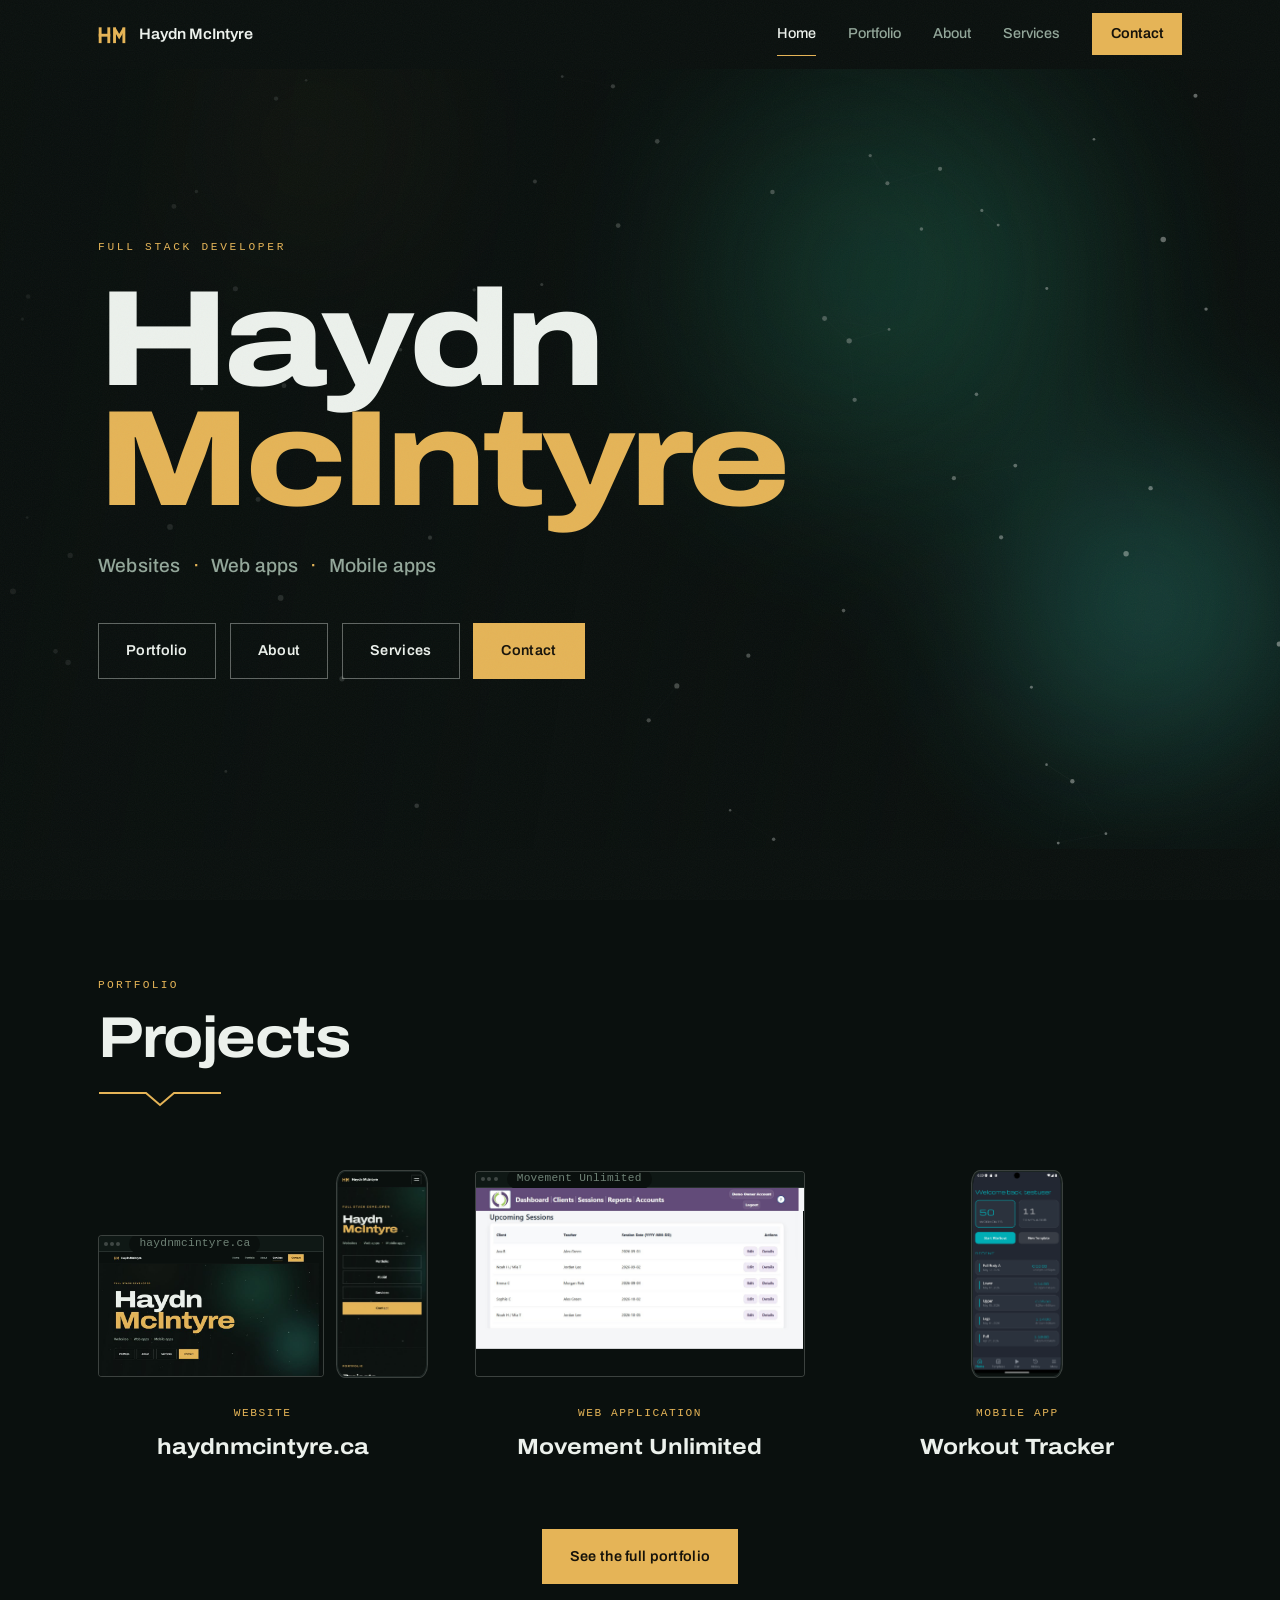
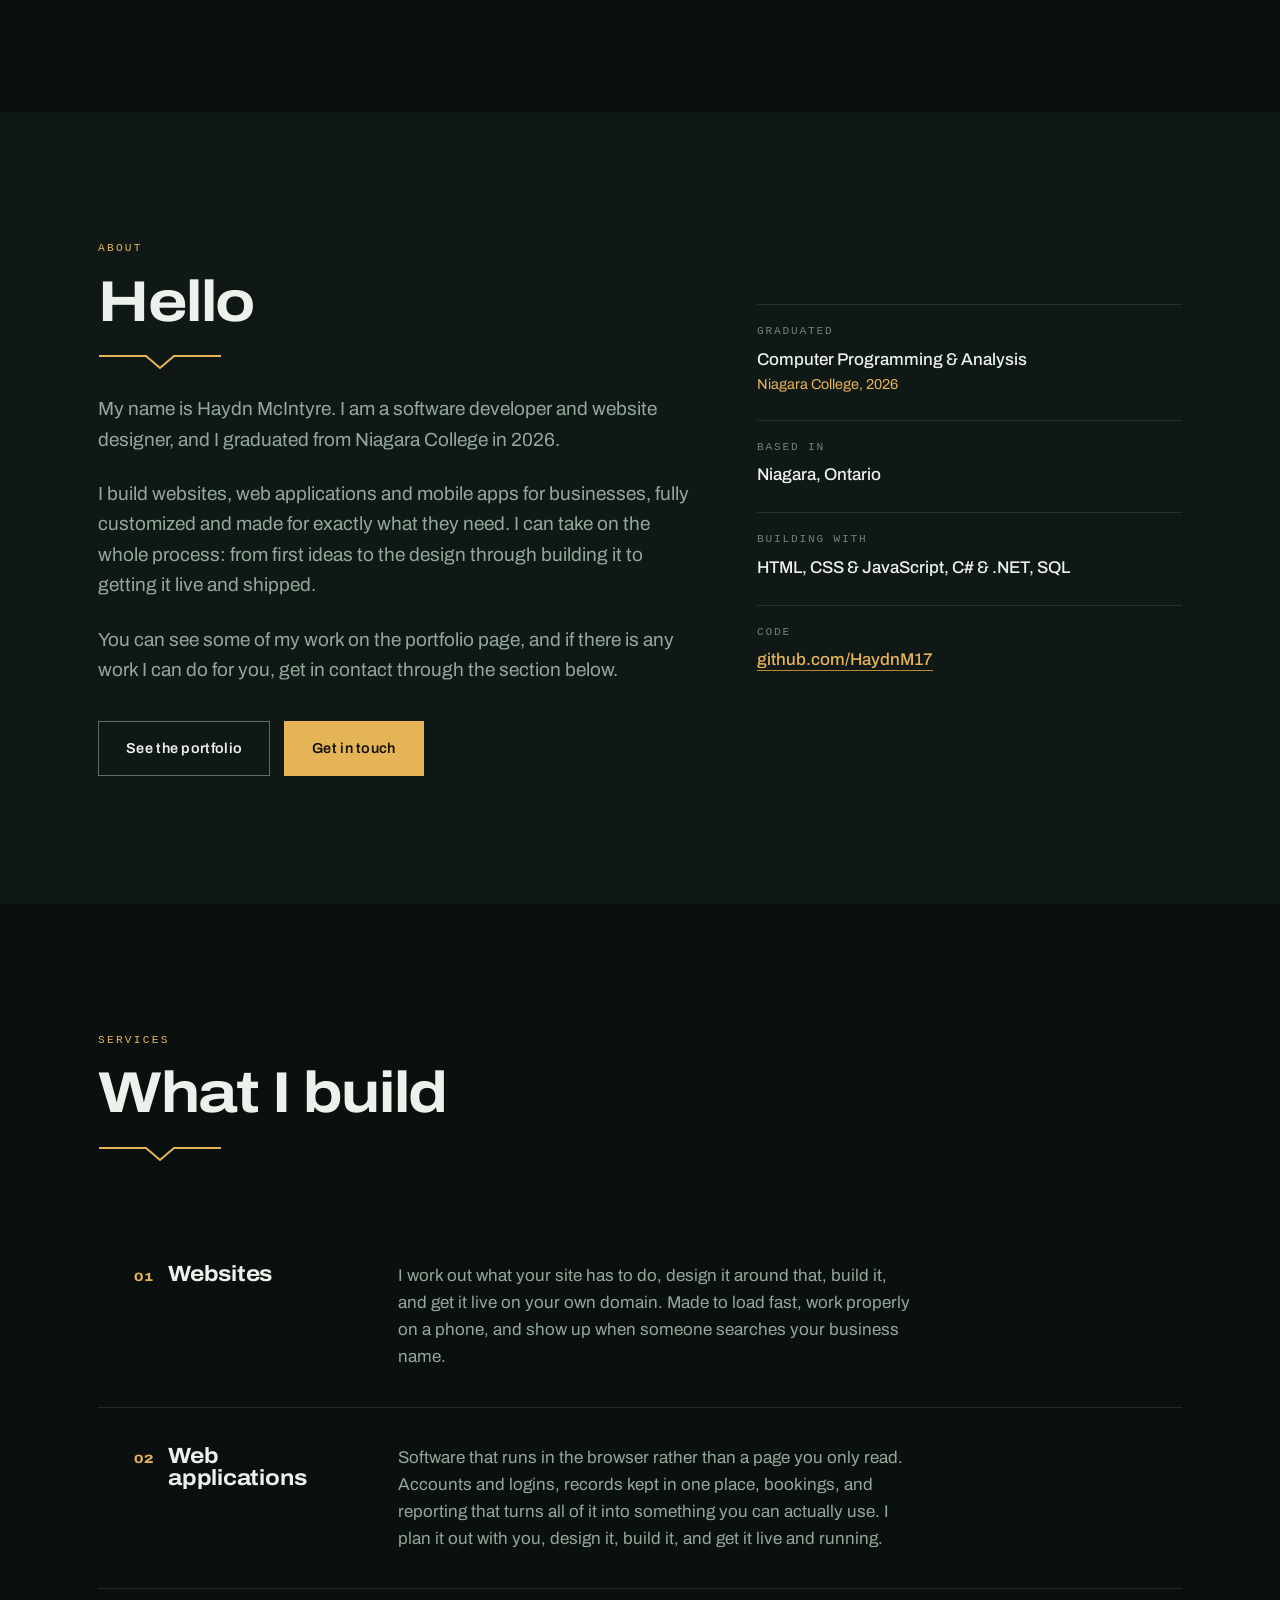
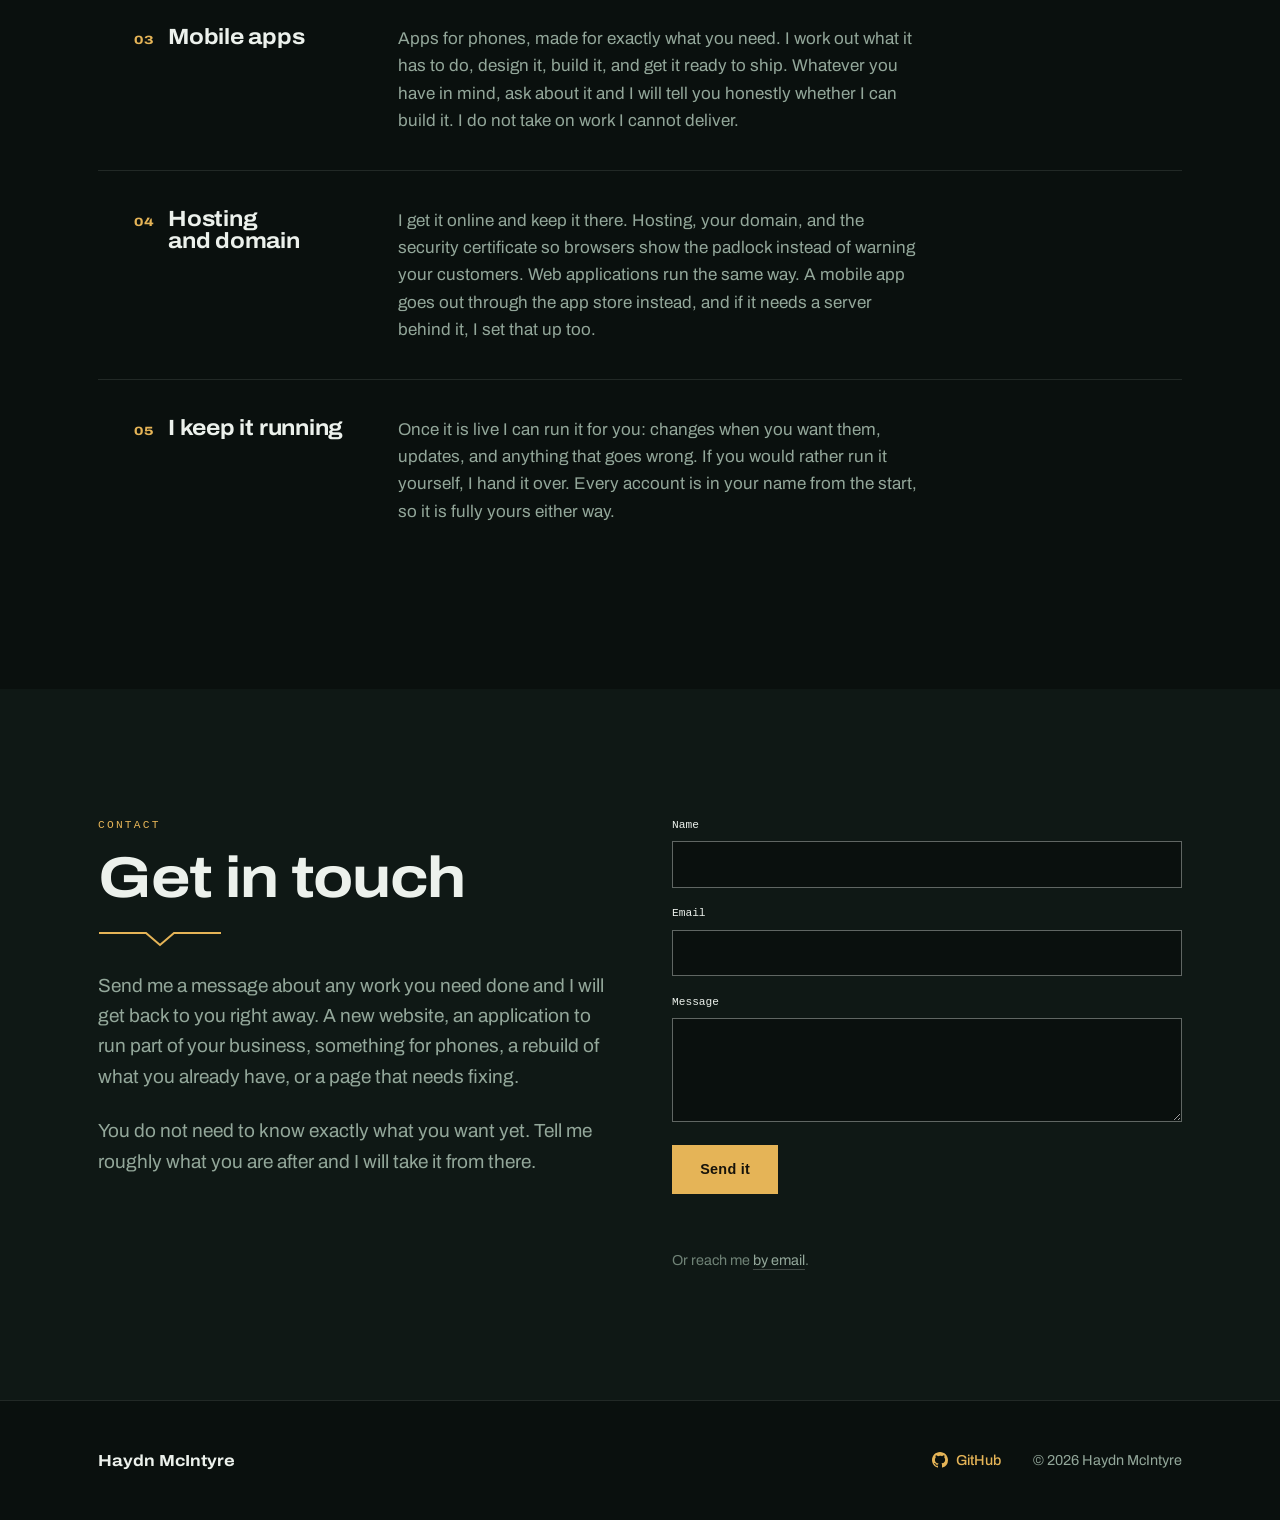
==== commit aacfee37: "Recapture Movement Unlimited full length, so its preview scrolls The old shots were single viewport " ====
--- a/index.html
+++ b/index.html
@@ -141,17 +141,17 @@
             <span class="device device-browser" data-reel>
               <span class="device-bar" aria-hidden="true"><i></i><i></i><i></i><b>Movement Unlimited</b></span>
               <span class="device-screen">
-                <span class="reel-slide is-live" data-click="35.3,55">
-                  <img class="reel-head" src="assets/work/head-mu-dashboard.jpg" alt="" loading="lazy" width="1440" height="60">
-                  <img class="reel-page" src="assets/work/reel-mu-dashboard.jpg" alt="Movement Unlimited dashboard." loading="lazy" width="1440" height="845">
-                </span>
-                <span class="reel-slide" data-click="40.6,55">
-                  <img class="reel-head" src="assets/work/head-mu-sessions.jpg" alt="" loading="lazy" width="1440" height="60">
-                  <img class="reel-page" src="assets/work/reel-mu-sessions.jpg" alt="" loading="lazy" width="1440" height="845">
-                </span>
-                <span class="reel-slide" data-click="24.5,55">
-                  <img class="reel-head" src="assets/work/head-mu-reports.jpg" alt="" loading="lazy" width="1440" height="60">
-                  <img class="reel-page" src="assets/work/reel-mu-reports.jpg" alt="" loading="lazy" width="1440" height="845">
+                <span class="reel-slide is-live" data-click="34.4,50">
+                  <img class="reel-head" src="assets/work/head-mu-dashboard.jpg" alt="" loading="lazy" width="1440" height="101">
+                  <img class="reel-page" src="assets/work/reel-mu-dashboard.jpg" alt="Movement Unlimited dashboard." loading="lazy" width="1440" height="707">
+                </span>
+                <span class="reel-slide" data-click="43.3,50">
+                  <img class="reel-head" src="assets/work/head-mu-sessions.jpg" alt="" loading="lazy" width="1440" height="101">
+                  <img class="reel-page" src="assets/work/reel-mu-sessions.jpg" alt="" loading="lazy" width="1440" height="1882">
+                </span>
+                <span class="reel-slide" data-click="16.6,50">
+                  <img class="reel-head" src="assets/work/head-mu-reports.jpg" alt="" loading="lazy" width="1440" height="101">
+                  <img class="reel-page" src="assets/work/reel-mu-reports.jpg" alt="" loading="lazy" width="1440" height="1171">
                 </span>
               </span>
               <span class="reel-cursor" aria-hidden="true"></span>
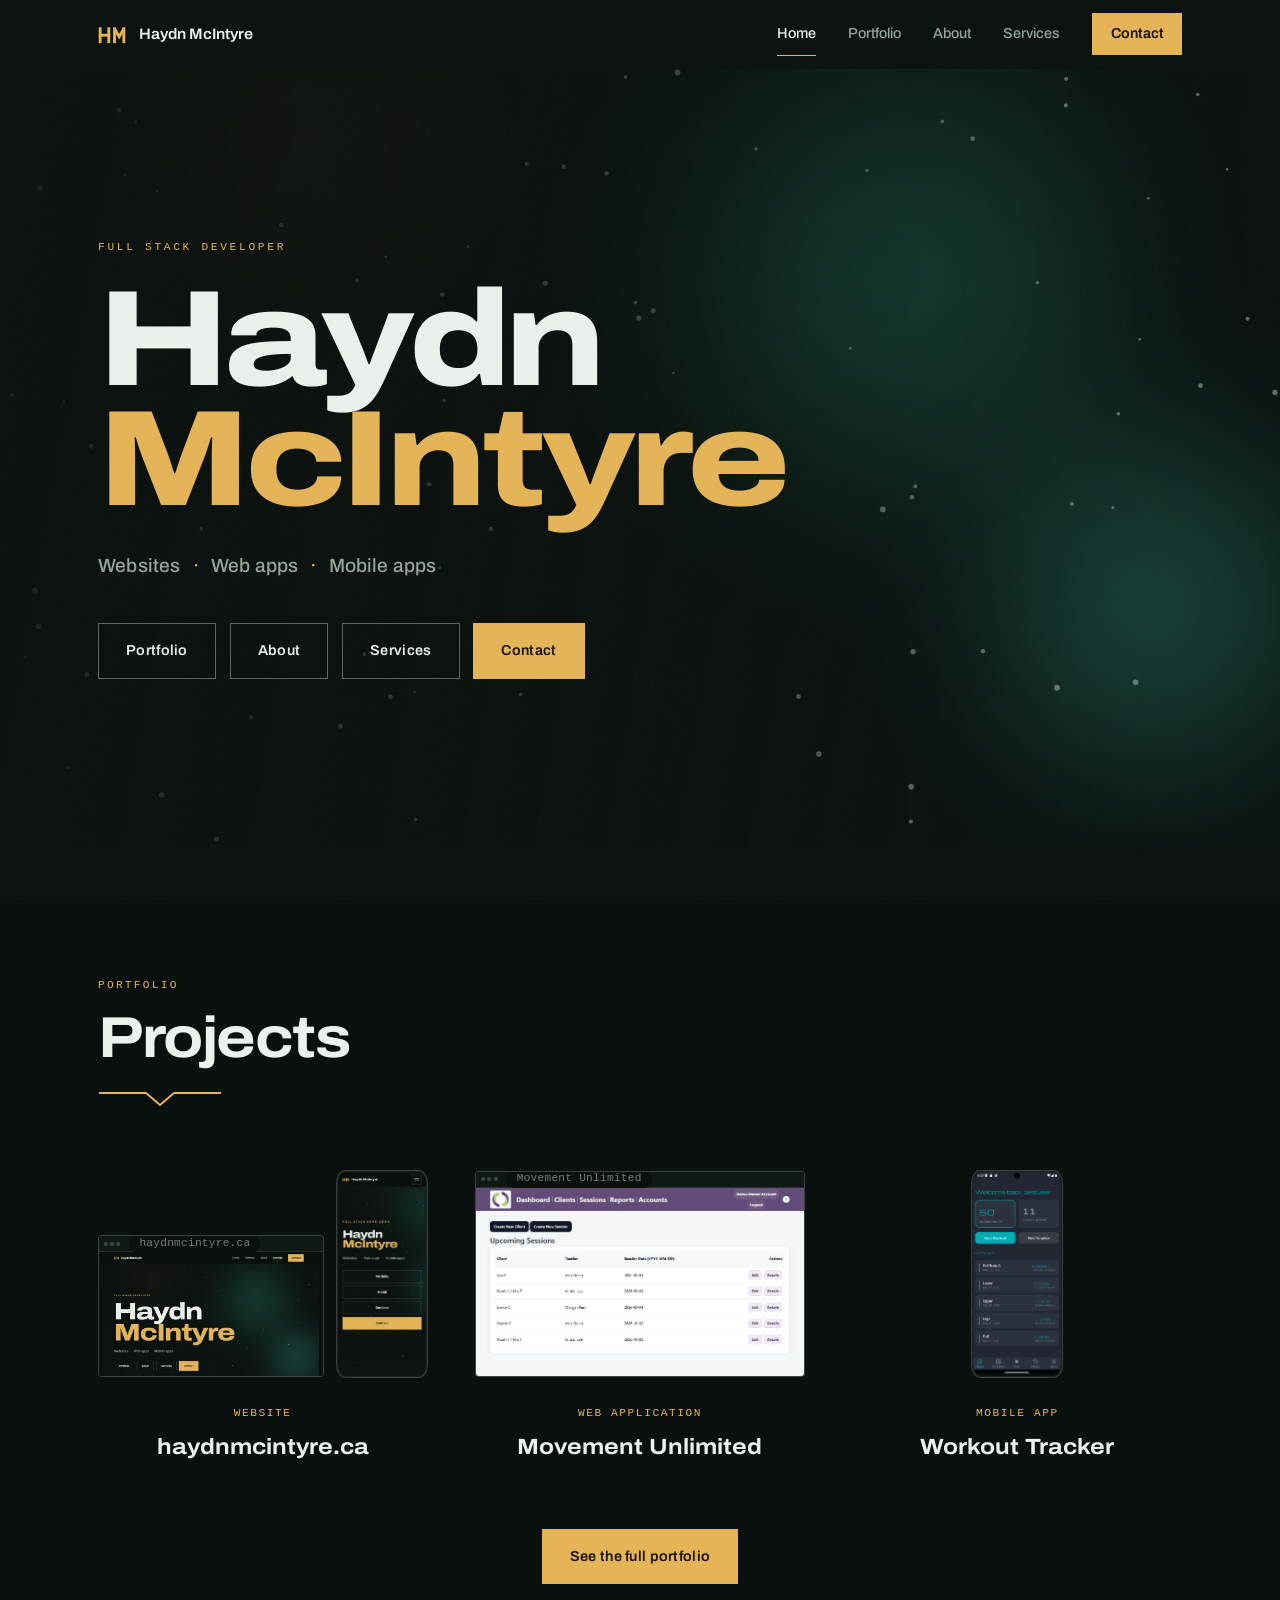
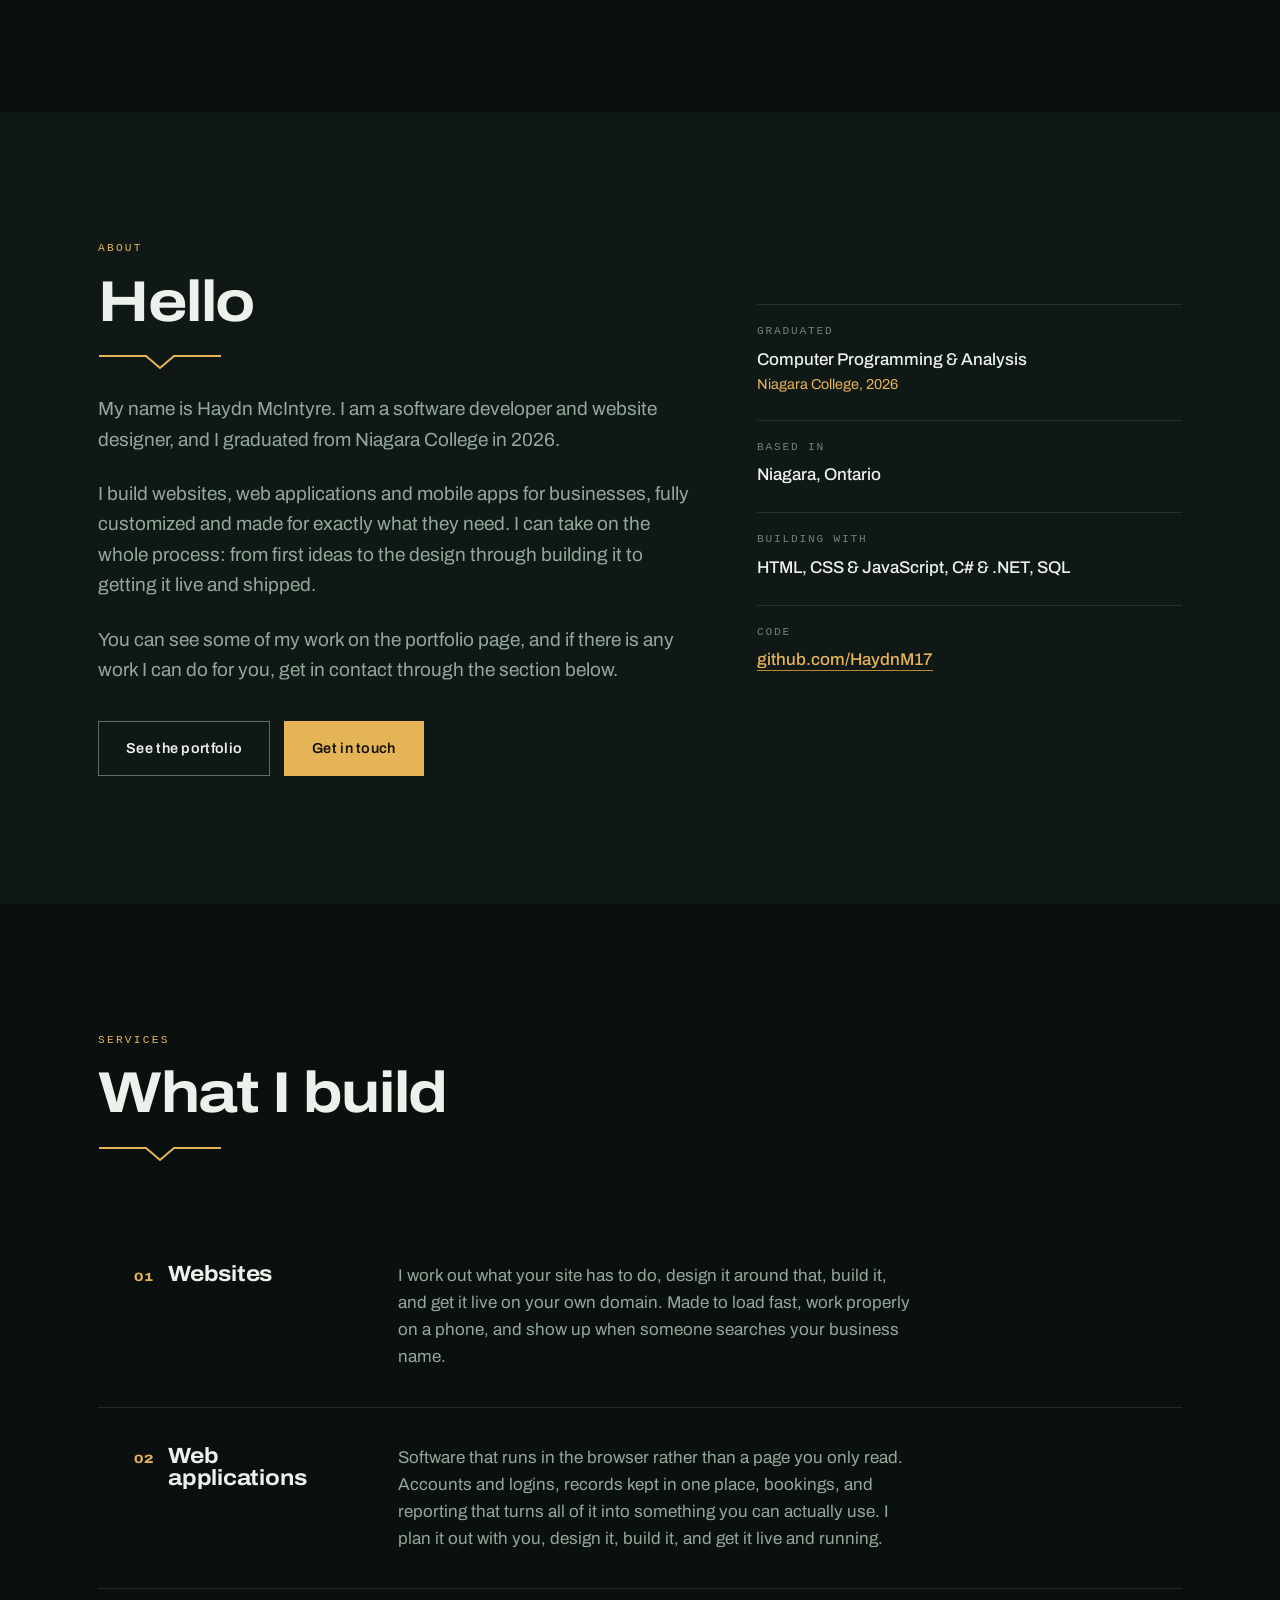
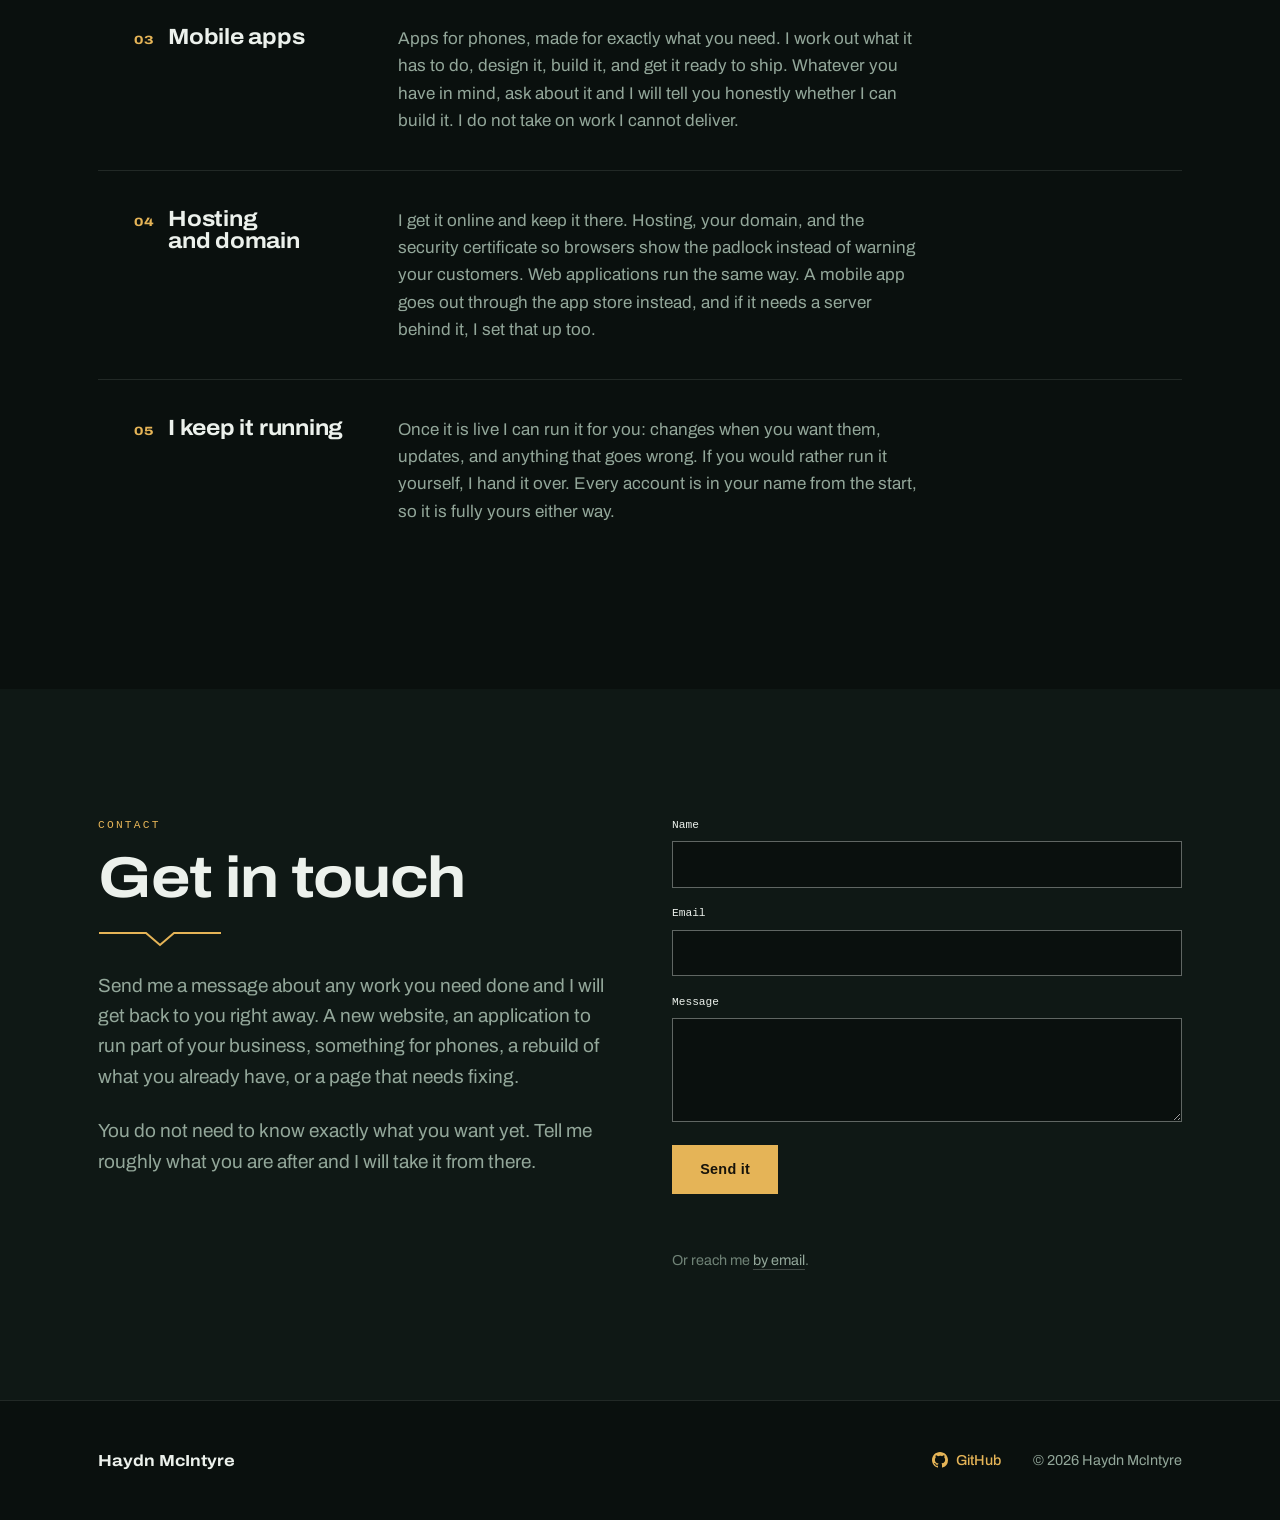
==== commit 2481215a: "Trim the scrollbar gutter, and start a preview below its own header Two things wrong with the previe" ====
--- a/index.html
+++ b/index.html
@@ -138,20 +138,20 @@
         </a>
         <a class="teaser" href="portfolio.html#web-app">
           <span class="teaser-shot">
-            <span class="device device-browser" data-reel>
+            <span class="device device-browser" data-reel style="--screen-bg:#F5F6F8">
               <span class="device-bar" aria-hidden="true"><i></i><i></i><i></i><b>Movement Unlimited</b></span>
               <span class="device-screen">
-                <span class="reel-slide is-live" data-click="34.4,50">
-                  <img class="reel-head" src="assets/work/head-mu-dashboard.jpg" alt="" loading="lazy" width="1440" height="101">
-                  <img class="reel-page" src="assets/work/reel-mu-dashboard.jpg" alt="Movement Unlimited dashboard." loading="lazy" width="1440" height="707">
-                </span>
-                <span class="reel-slide" data-click="43.3,50">
-                  <img class="reel-head" src="assets/work/head-mu-sessions.jpg" alt="" loading="lazy" width="1440" height="101">
-                  <img class="reel-page" src="assets/work/reel-mu-sessions.jpg" alt="" loading="lazy" width="1440" height="1882">
-                </span>
-                <span class="reel-slide" data-click="16.6,50">
-                  <img class="reel-head" src="assets/work/head-mu-reports.jpg" alt="" loading="lazy" width="1440" height="101">
-                  <img class="reel-page" src="assets/work/reel-mu-reports.jpg" alt="" loading="lazy" width="1440" height="1171">
+                <span class="reel-slide is-live" data-click="35.0,50">
+                  <img class="reel-head" src="assets/work/head-mu-dashboard.jpg" alt="" loading="lazy" width="1416" height="101">
+                  <img class="reel-page" src="assets/work/reel-mu-dashboard.jpg" alt="Movement Unlimited dashboard." loading="lazy" width="1416" height="707">
+                </span>
+                <span class="reel-slide" data-click="44.0,50">
+                  <img class="reel-head" src="assets/work/head-mu-sessions.jpg" alt="" loading="lazy" width="1416" height="101">
+                  <img class="reel-page" src="assets/work/reel-mu-sessions.jpg" alt="" loading="lazy" width="1416" height="1882">
+                </span>
+                <span class="reel-slide" data-click="16.9,50">
+                  <img class="reel-head" src="assets/work/head-mu-reports.jpg" alt="" loading="lazy" width="1416" height="101">
+                  <img class="reel-page" src="assets/work/reel-mu-reports.jpg" alt="" loading="lazy" width="1416" height="1171">
                 </span>
               </span>
               <span class="reel-cursor" aria-hidden="true"></span>
--- a/styles.css
+++ b/styles.css
@@ -833,7 +833,10 @@
 
 .device-screen {
   position: absolute; inset: var(--bar, 0) 0 0; overflow: hidden;
-  background: var(--ground);
+  /* Falls back to the site ground. A frame showing a light application sets
+     its own, so a page shorter than the frame ends in the colour that page
+     actually has, rather than a black band. */
+  background: var(--screen-bg, var(--ground));
 }
 /* Slides stack in the same box and cross fade. Inside one, the header is
    pinned the way a real sticky header is and the page scrolls under it. */
@@ -842,14 +845,20 @@
   opacity: 0; transition: opacity 0.5s var(--ease);
 }
 .reel-slide.is-live { opacity: 1; }
+/* Both sit in normal flow, so the page starts below the header exactly as it
+   does on the real page. Absolutely positioning them both put the top of the
+   page behind the header, which only looked right once it had scrolled.
+   Transforming the page does not move the header, so the header stays put and
+   the page slides under it. */
 .reel-head {
-  position: absolute; inset: 0 0 auto; z-index: 2;
+  position: relative; z-index: 2;
   width: 100%; height: auto; display: block;
 }
 /* Height is auto so a tall capture keeps its own aspect and overflows
    downward, which is exactly the overflow the script scrolls through. */
 .reel-page {
-  position: absolute; inset: 0 0 auto; width: 100%; height: auto; display: block;
+  position: relative; z-index: 1;
+  width: 100%; height: auto; display: block;
 }
 .reel-slide.is-live .reel-page { will-change: transform; }
 
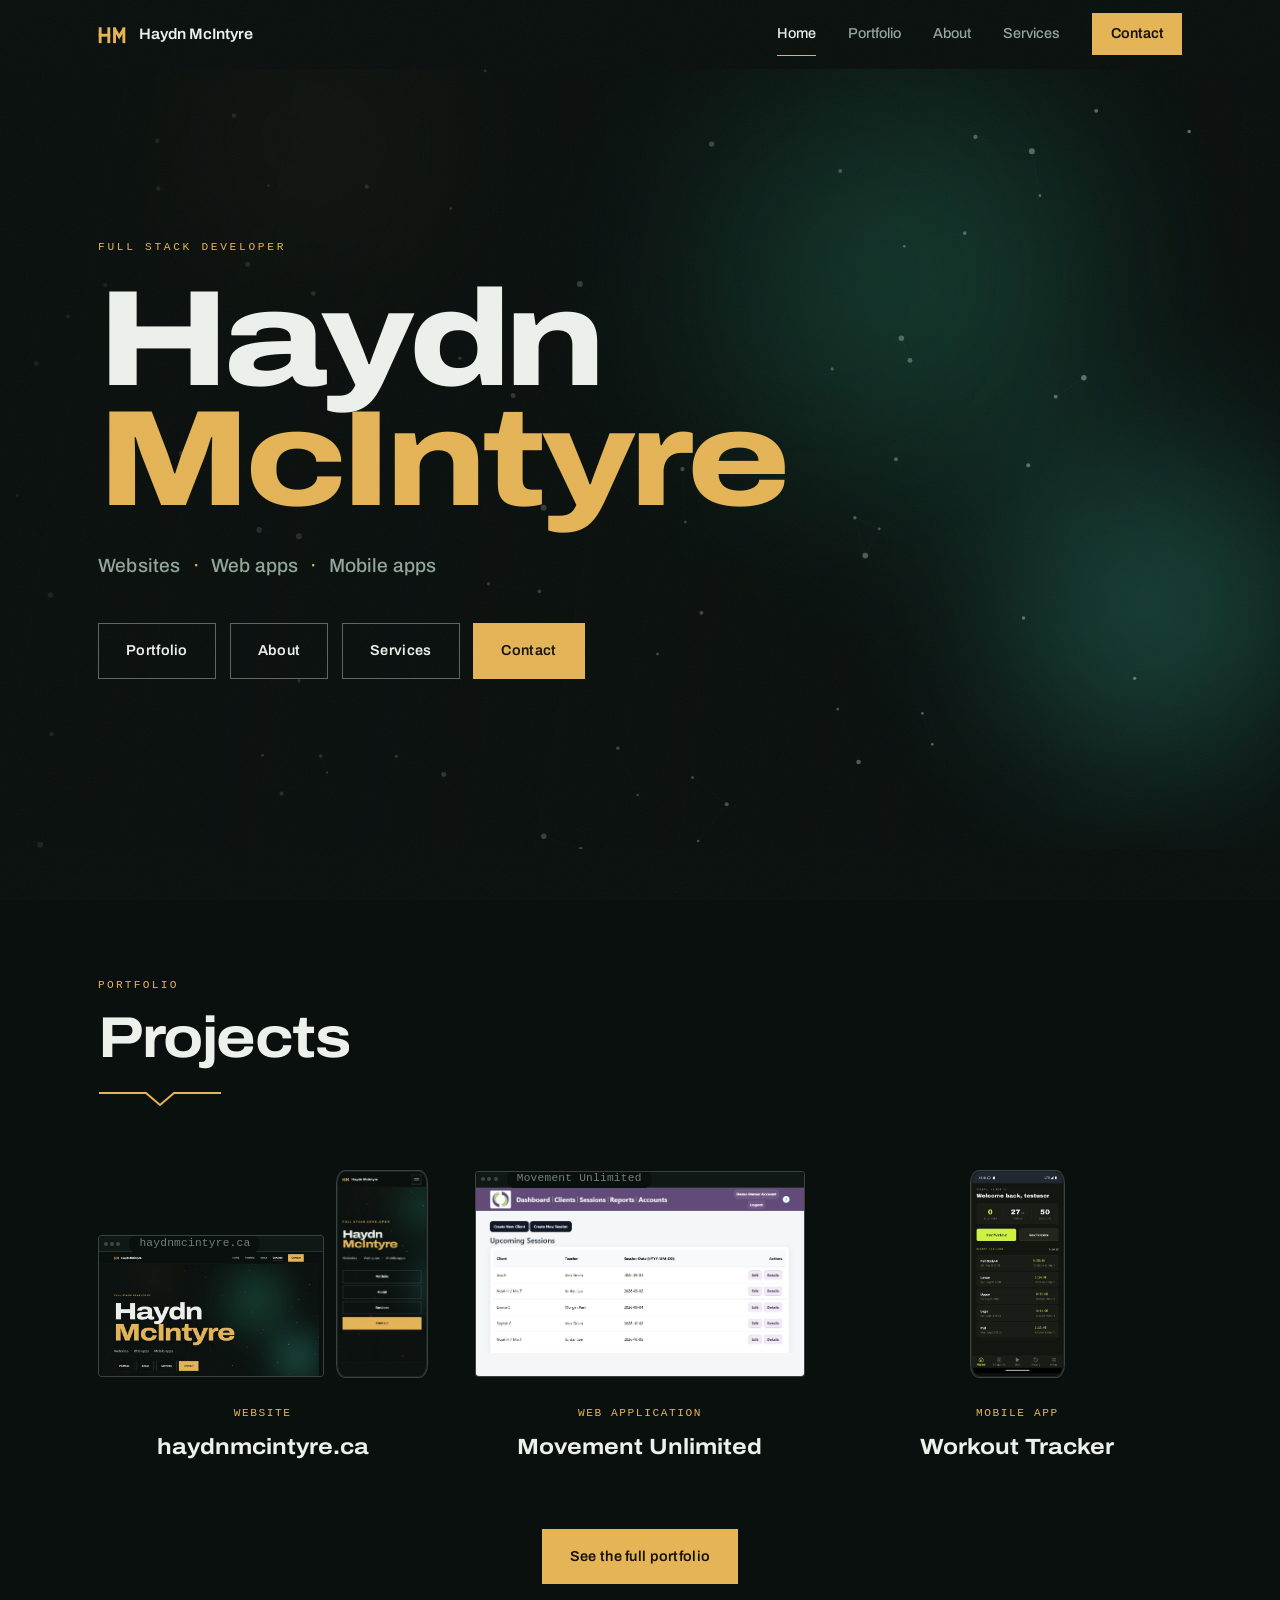
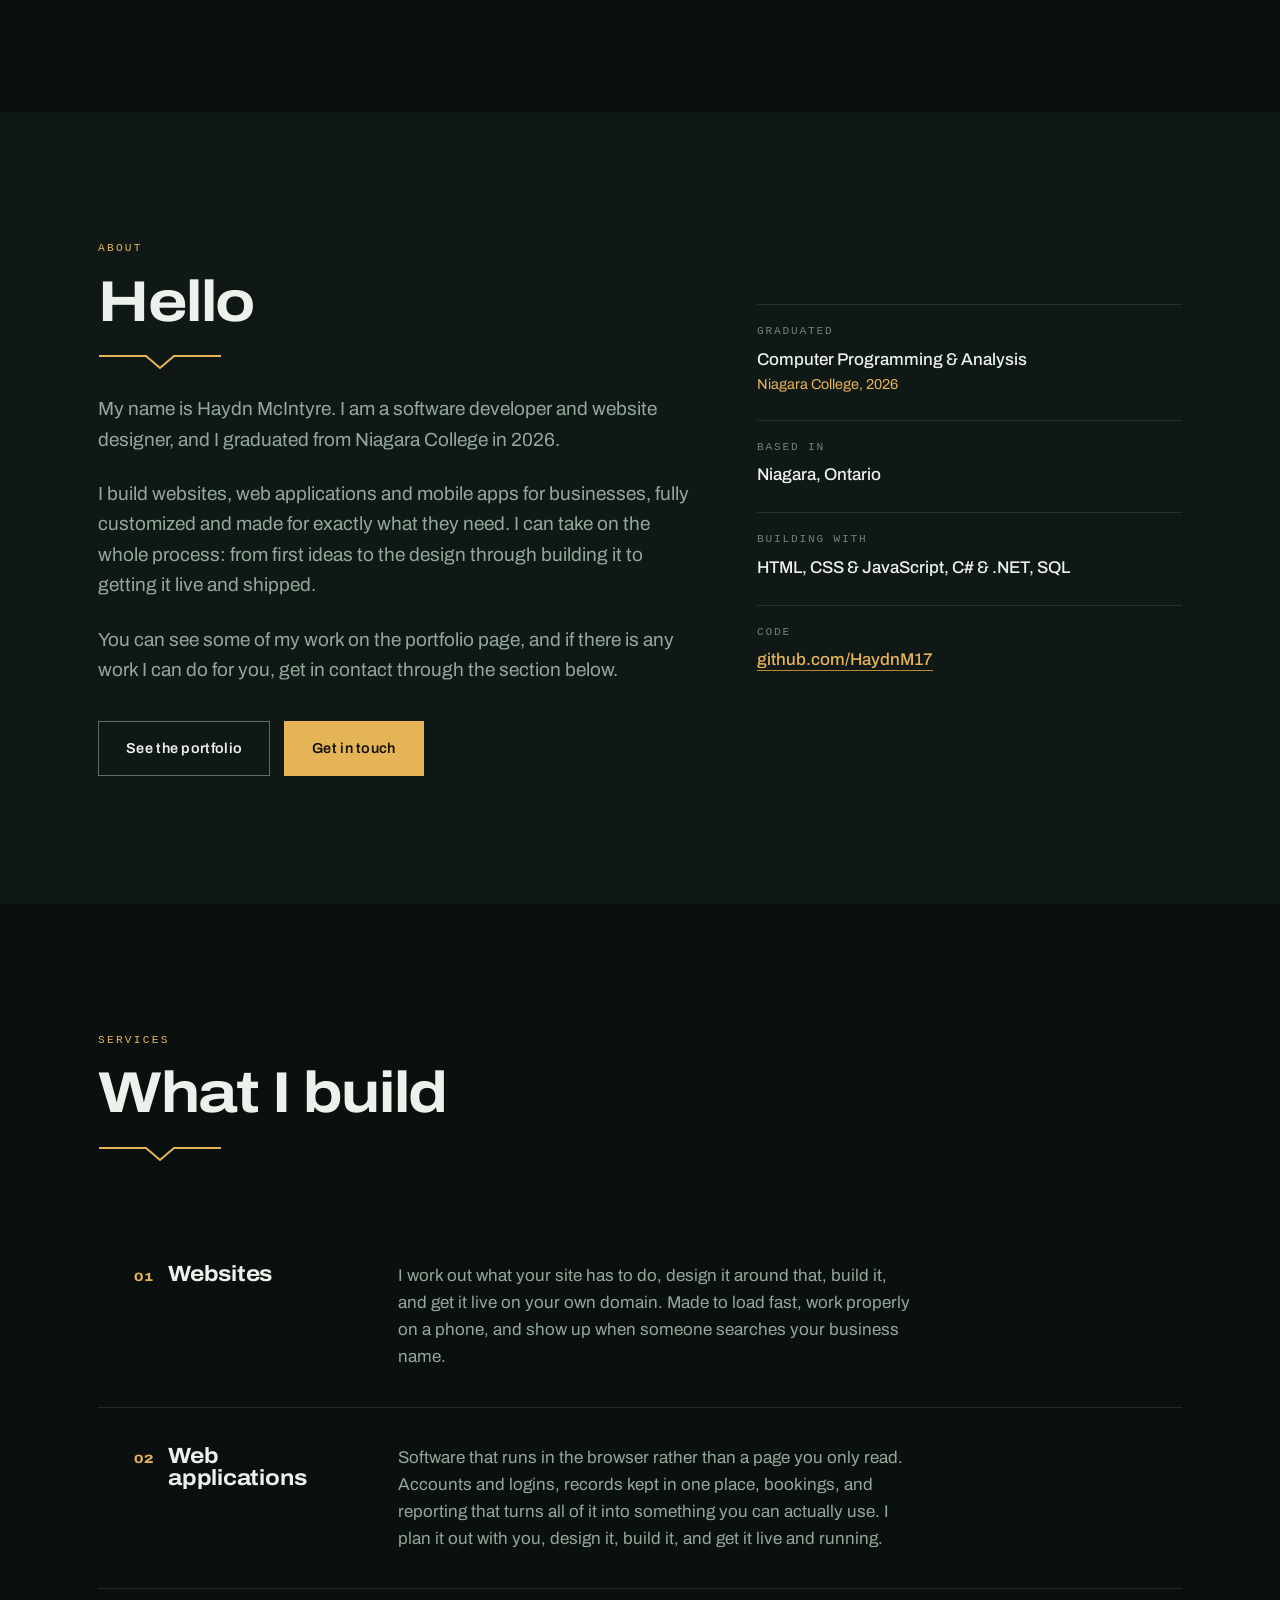
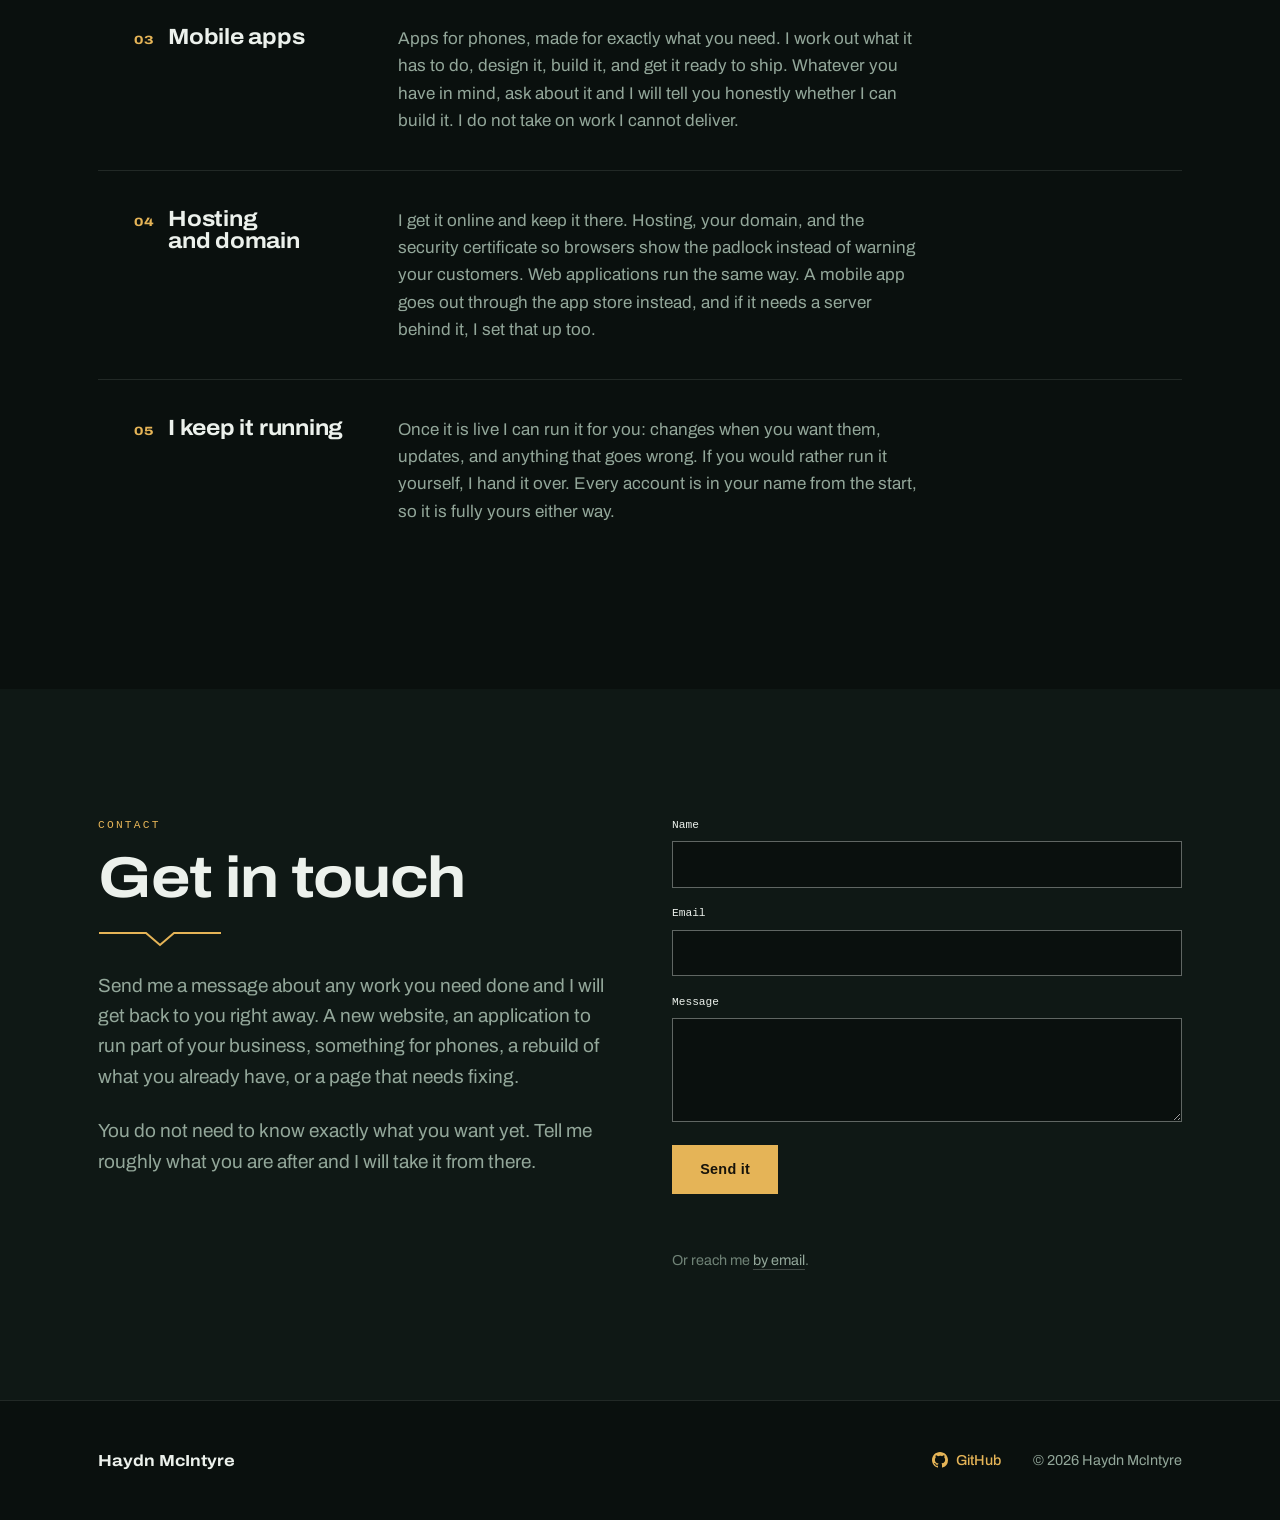
==== commit 7a4e7cda: "Walk through the Workout Tracker, including sets being ticked off The mobile preview was three still" ====
--- a/index.html
+++ b/index.html
@@ -164,9 +164,17 @@
           <span class="teaser-shot teaser-shot-phone">
             <span class="device device-phone" data-reel>
               <span class="device-screen">
-                <span class="reel-slide is-live"><img class="reel-page" src="assets/work/workout-home.png" alt="Workout Tracker home screen." loading="lazy" width="422" height="966"></span>
-                <span class="reel-slide"><img class="reel-page" src="assets/work/workout-session.png" alt="" loading="lazy" width="418" height="965"></span>
-                <span class="reel-slide"><img class="reel-page" src="assets/work/workout-stats.png" alt="" loading="lazy" width="416" height="964"></span>
+                <span class="reel-slide is-live"><img class="reel-page" src="assets/work/wk-01-home.jpg" alt="Workout Tracker home screen." loading="lazy" width="540" height="1200"></span>
+                <span class="reel-slide"><img class="reel-page" src="assets/work/wk-02-templates.jpg" alt="Saved workout templates." loading="lazy" width="540" height="1200"></span>
+                <span class="reel-slide"><img class="reel-page" src="assets/work/wk-03-start.jpg" alt="Starting a session from a template." loading="lazy" width="540" height="1200"></span>
+                <span class="reel-slide"><img class="reel-page" src="assets/work/wk-04-live.jpg" alt="A live session with its sets still to do." loading="lazy" width="540" height="1200"></span>
+                <span class="reel-slide" data-hold="700"><img class="reel-page" src="assets/work/wk-05-set1.jpg" alt="" loading="lazy" width="540" height="1200"></span>
+                <span class="reel-slide" data-hold="700"><img class="reel-page" src="assets/work/wk-06-set2.jpg" alt="" loading="lazy" width="540" height="1200"></span>
+                <span class="reel-slide" data-hold="700"><img class="reel-page" src="assets/work/wk-07-set3.jpg" alt="" loading="lazy" width="540" height="1200"></span>
+                <span class="reel-slide" data-hold="1400"><img class="reel-page" src="assets/work/wk-08-set4.jpg" alt="Sets being ticked off one by one as they are finished." loading="lazy" width="540" height="1200"></span>
+                <span class="reel-slide"><img class="reel-page" src="assets/work/wk-09-complete.jpg" alt="The session summary after finishing." loading="lazy" width="540" height="1200"></span>
+                <span class="reel-slide"><img class="reel-page" src="assets/work/wk-10-history.jpg" alt="Workout history." loading="lazy" width="540" height="1200"></span>
+                <span class="reel-slide"><img class="reel-page" src="assets/work/wk-11-stats.jpg" alt="Statistics built up over time." loading="lazy" width="540" height="1200"></span>
               </span>
             </span>
           </span>
--- a/styles.css
+++ b/styles.css
@@ -659,7 +659,7 @@
   width: 100%; aspect-ratio: 16 / 10; margin-bottom: 1.4rem;
 }
 .teaser-shot .device-browser { width: 100%; height: 100%; aspect-ratio: 16 / 10; }
-.teaser-shot-phone .device-phone { width: auto; height: 100%; aspect-ratio: 422 / 966; }
+.teaser-shot-phone .device-phone { width: auto; height: 100%; aspect-ratio: 1080 / 2400; }
 /* A pair inside a teaser: the phone takes the full height of the box and the
    browser takes whatever width is left, so both fit a third of the row and
    still sit on the same baseline. Sizing the browser by width instead would
@@ -908,7 +908,7 @@
    across a landscape slot. */
 .project-media .device-browser { width: 100%; aspect-ratio: 16 / 10; }
 .project-media-phone { background: none; overflow: visible; display: flex; justify-content: center; }
-.project-media-phone .device-phone { width: min(300px, 80%); height: auto; aspect-ratio: 422 / 966; }
+.project-media-phone .device-phone { width: min(300px, 80%); height: auto; aspect-ratio: 1080 / 2400; }
 .project-media .zoom { display: block; width: 100%; }
 
 /* A site shown on both screens at once. The phone runs the same two pages as
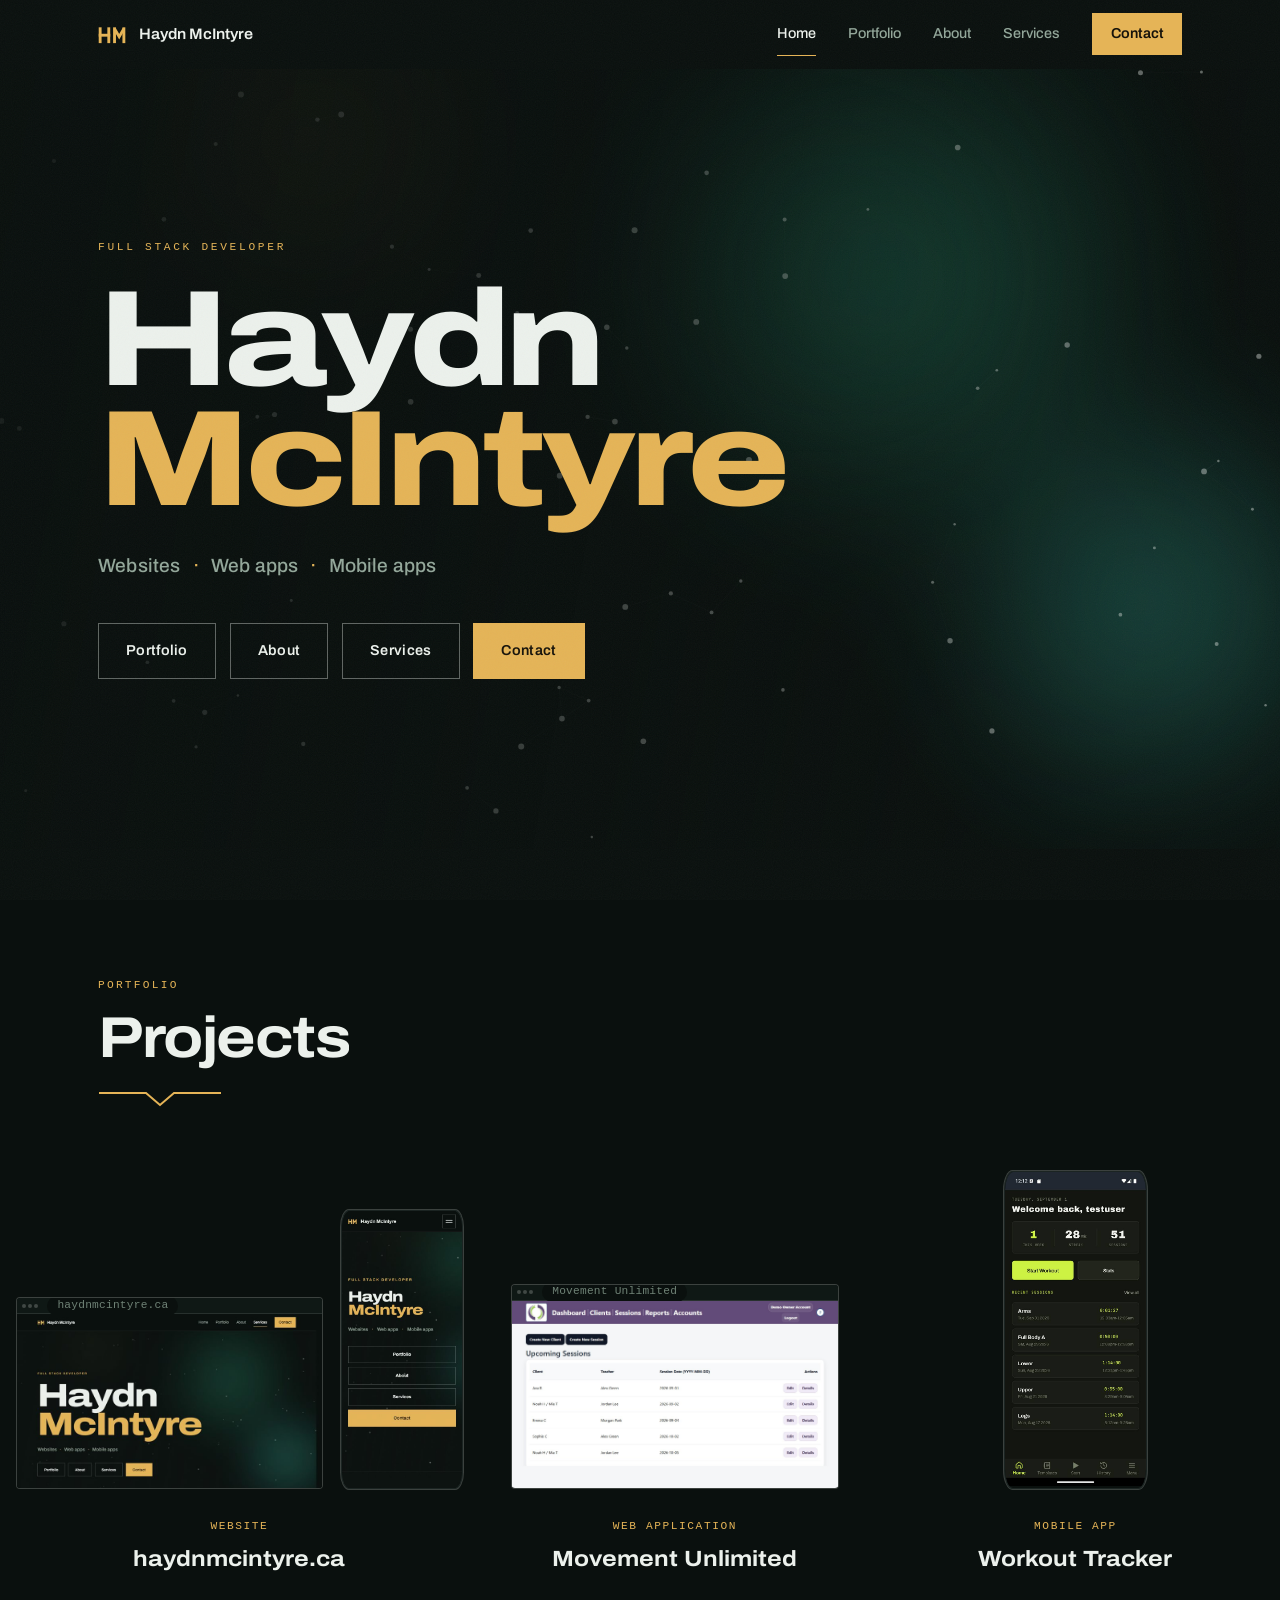
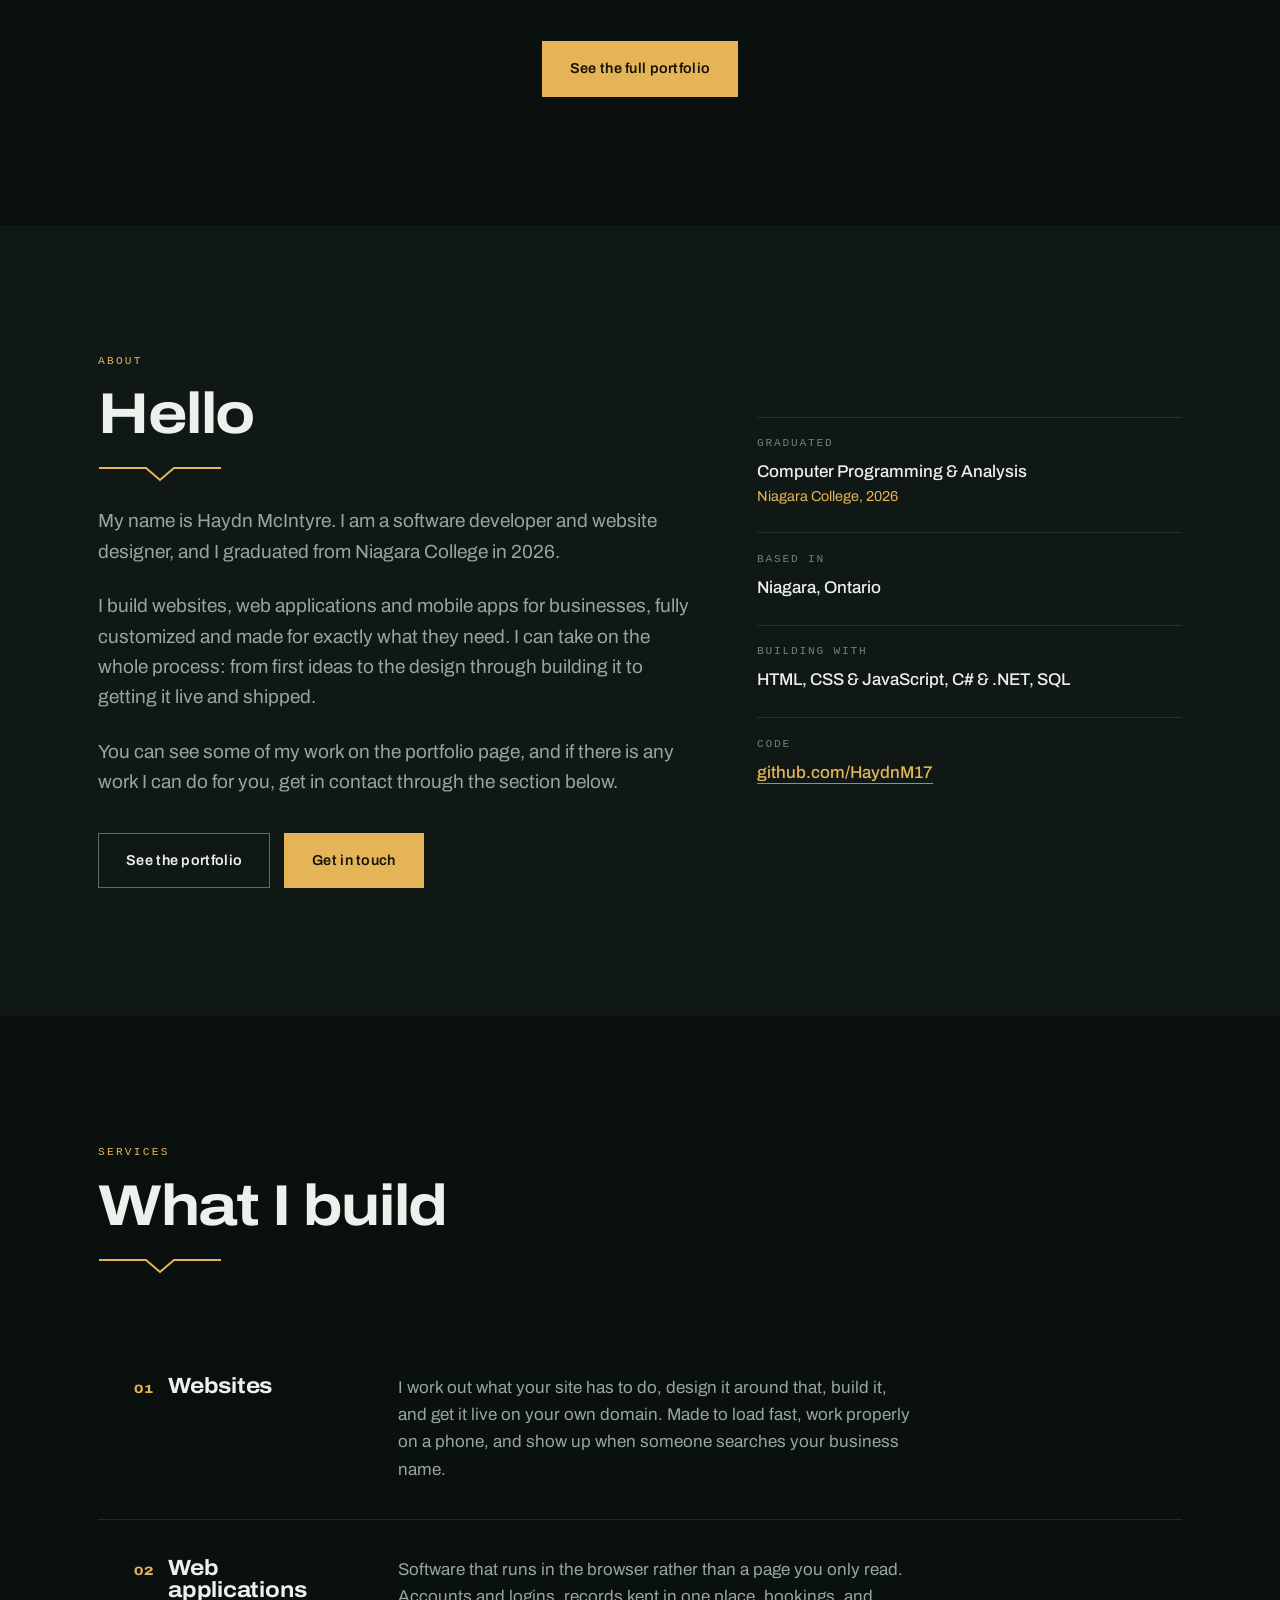
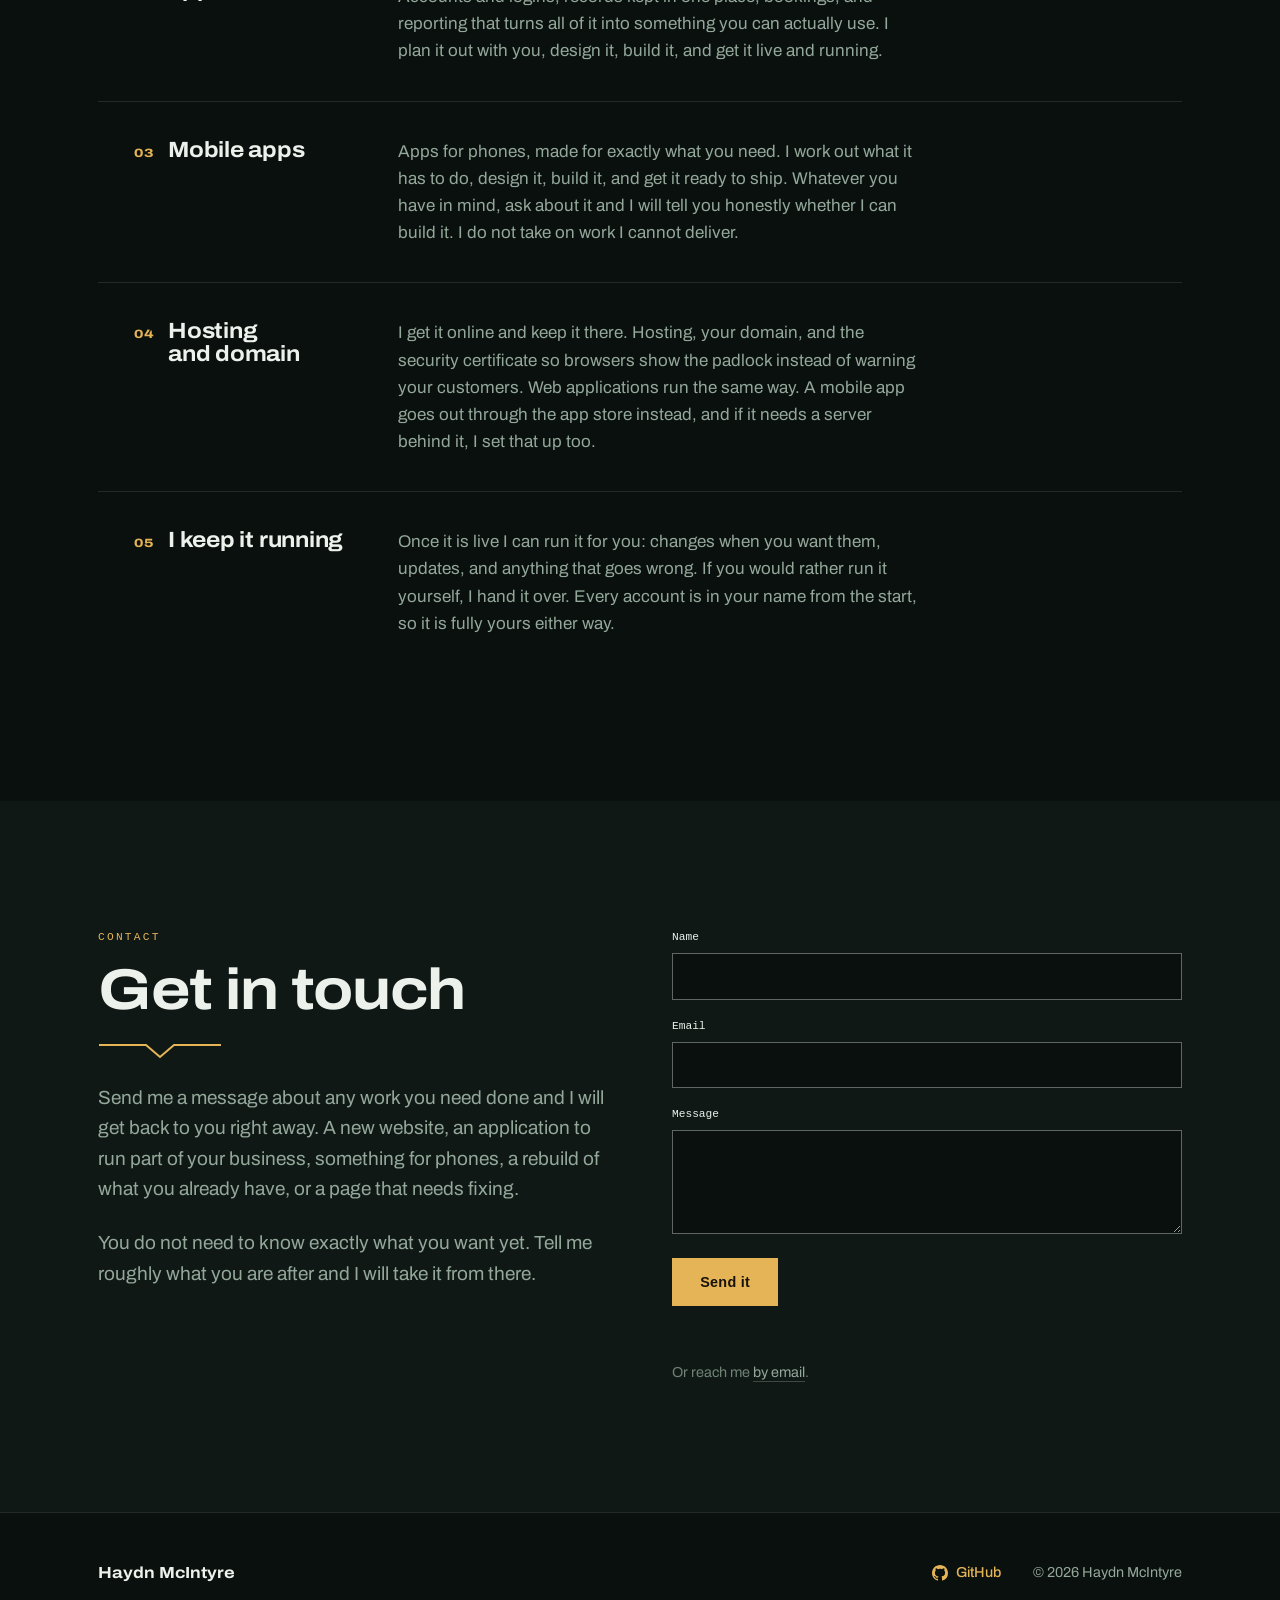
==== commit c26e3102: "Focused carousels, the site preview back in motion, and fresh captures The portfolio previews change" ====
--- a/index.html
+++ b/index.html
@@ -175,6 +175,7 @@
                 <span class="reel-slide"><img class="reel-page" src="assets/work/wk-09-complete.jpg" alt="The session summary after finishing." loading="lazy" width="540" height="1200"></span>
                 <span class="reel-slide"><img class="reel-page" src="assets/work/wk-10-history.jpg" alt="Workout history." loading="lazy" width="540" height="1200"></span>
                 <span class="reel-slide"><img class="reel-page" src="assets/work/wk-11-stats.jpg" alt="Statistics built up over time." loading="lazy" width="540" height="1200"></span>
+                <span class="reel-slide"><img class="reel-page" src="assets/work/wk-12-calendar.jpg" alt="The workout calendar." loading="lazy" width="540" height="1200"></span>
               </span>
             </span>
           </span>
--- a/styles.css
+++ b/styles.css
@@ -295,7 +295,7 @@
 .project-media { overflow: hidden; background: var(--card); }
 .project-media img:not(.reel-page) { transition: transform 0.2s ease; width: 100%; }
 /* scoped to the hovered image itself, so one shot moving never moves its neighbours */
-.zoom:focus-visible img:not(.reel-page):not(.reel-head) { transform: scale(1.04); }
+.zoom:not(.strip-item):focus-visible img:not(.reel-page):not(.reel-head) { transform: scale(1.04); }
 /* A preview is a stack of positioned images, so the lift belongs to the whole
    device. Scaling one image inside it moved the pinned header on its own. */
 .zoom .device { transition: transform 0.2s ease; }
@@ -641,6 +641,20 @@
 @media (min-width: 760px) {
   .teaser-grid { grid-template-columns: repeat(3, minmax(0, 1fr)); }
 }
+/* On a wide screen the row breaks out past the text column, and the widths
+   shift toward the site pair and the phone. Movement Unlimited keeps roughly
+   the size it had; the other two grow into the reclaimed space. Bottom
+   alignment keeps the three names on one line even though the boxes are no
+   longer the same height. */
+@media (min-width: 1200px) {
+  .teaser-grid {
+    --breakout: min(100vw - 2rem, 1360px);
+    width: var(--breakout);
+    margin-inline: calc((100% - var(--breakout)) / 2);
+    grid-template-columns: 1.28fr 0.94fr 1.08fr;
+    align-items: end;
+  }
+}
 .teaser {
   display: grid; gap: 0.4rem; align-content: start;
   justify-items: center; text-align: center;
@@ -660,6 +674,11 @@
 }
 .teaser-shot .device-browser { width: 100%; height: 100%; aspect-ratio: 16 / 10; }
 .teaser-shot-phone .device-phone { width: auto; height: 100%; aspect-ratio: 1080 / 2400; }
+/* The phone on its own gets a taller box than the pair, so it stands larger
+   than the small phone beside the browser rather than matching it. */
+@media (min-width: 1200px) {
+  .teaser-shot-phone { aspect-ratio: 16 / 13.5; }
+}
 /* A pair inside a teaser: the phone takes the full height of the box and the
    browser takes whatever width is left, so both fit a third of the row and
    still sit on the same baseline. Sizing the browser by width instead would
@@ -936,7 +955,7 @@
   .nav a:not(.nav-cta):hover::after { transform: scaleX(1); transform-origin: left; }
   .btn-primary:hover, .btn-ghost:hover { transform: translateY(-2px); }
   .btn-primary:hover::after { transform: translateX(270%) skewX(-18deg); }
-  .zoom:hover img:not(.reel-page):not(.reel-head) { transform: scale(1.04); }
+  .zoom:not(.strip-item):hover img:not(.reel-page):not(.reel-head) { transform: scale(1.04); }
   .zoom:hover .device { transform: scale(1.025); }
   .layer:hover::after { transform: scaleY(1); }
 }
@@ -974,3 +993,84 @@
   padding-block: 4px;
 }
 .nav { align-items: center; }
+/* --- Screenshot carousels (portfolio) -------------------------------------
+   One capture holds the middle at full size; the rest sit further back,
+   smaller and dimmer, and slide forward into focus as the strip moves. The
+   view is a native scroller with centre snap points, the depth comes from
+   scroll position in script.js, and the big end arrows step one picture at a
+   time. Cells taller than their box crop from the top, exactly like a browser
+   showing the top of that page. */
+.project-media-strip { background: none; overflow: visible; }
+/* write-up first at every width, pictures after it */
+.project-strip .project-media { order: 2; }
+@media (min-width: 900px) {
+  .project-strip { grid-template-columns: 1fr; align-items: start; }
+  .project-strip .project-body { max-width: 640px; }
+}
+
+/* Cell widths in container units of the view, because a percentage
+   flex-basis resolves against the track, whose content box the centring
+   padding has already eaten. cqi always means the view. */
+.strip { position: relative; --cellw: 58cqi; }
+.strip-phone { --cellw: 27cqi; }
+@media (max-width: 900px) {
+  .strip { --cellw: 74cqi; }
+  .strip-phone { --cellw: 44cqi; }
+}
+@media (max-width: 560px) {
+  .strip { --cellw: 86cqi; }
+  .strip-phone { --cellw: 60cqi; }
+}
+
+.strip-view {
+  container-type: inline-size;
+  overflow-x: auto;
+  scroll-snap-type: x mandatory;
+  scrollbar-width: none;
+  /* a trackpad swipe past the end stays on the page instead of going back */
+  overscroll-behavior-x: contain;
+  /* headroom so the focused cell can stand proud without clipping */
+  padding-block: 0.6rem;
+}
+.strip-view::-webkit-scrollbar { display: none; }
+.strip-track {
+  display: flex; gap: 1rem;
+  /* lets the first and last capture reach the centre */
+  padding-inline: calc((100cqi - var(--cellw)) / 2);
+}
+.strip-item {
+  flex: 0 0 var(--cellw);
+  scroll-snap-align: center;
+  display: block; overflow: hidden; padding: 0;
+  aspect-ratio: var(--cell, 16 / 11);
+  border: 1px solid var(--line); background: var(--card);
+  cursor: pointer;
+  transition: border-color 0.25s var(--ease);
+}
+.strip-item.is-focus { border-color: var(--line-2); }
+.strip-item:hover, .strip-item:focus-visible { border-color: var(--line-int); }
+.strip-item img { display: block; width: 100%; height: auto; }
+.strip-phone .strip-item { --cell: 540 / 1200; }
+
+/* Big bare chevrons at either end, floating over the dimmed edge cells. */
+.strip-arrow {
+  position: absolute; top: 50%; transform: translateY(-50%);
+  z-index: 3;
+  width: 56px; height: 72px;
+  display: grid; place-items: center;
+  padding: 0; border: 0; background: none;
+  color: var(--dim); cursor: pointer;
+  transition: color 0.2s var(--ease), opacity 0.2s var(--ease);
+}
+.strip-arrow svg { width: 34px; height: 34px; display: block; }
+.strip-arrow:hover:not(:disabled),
+.strip-arrow:focus-visible { color: var(--brass); }
+.strip-arrow:disabled { opacity: 0.22; cursor: default; }
+.strip-prev { left: clamp(-0.5rem, -1vw, 0rem); }
+.strip-next { right: clamp(-0.5rem, -1vw, 0rem); }
+
+/* The site preview on this page is the animated pair, same as the home page,
+   at a size that fits the column. It is not a button: the full pages are far
+   too tall to be worth a lightbox. */
+.project-media-pair { background: none; overflow: visible; }
+.project-media-pair .reel-pair { max-width: 880px; }
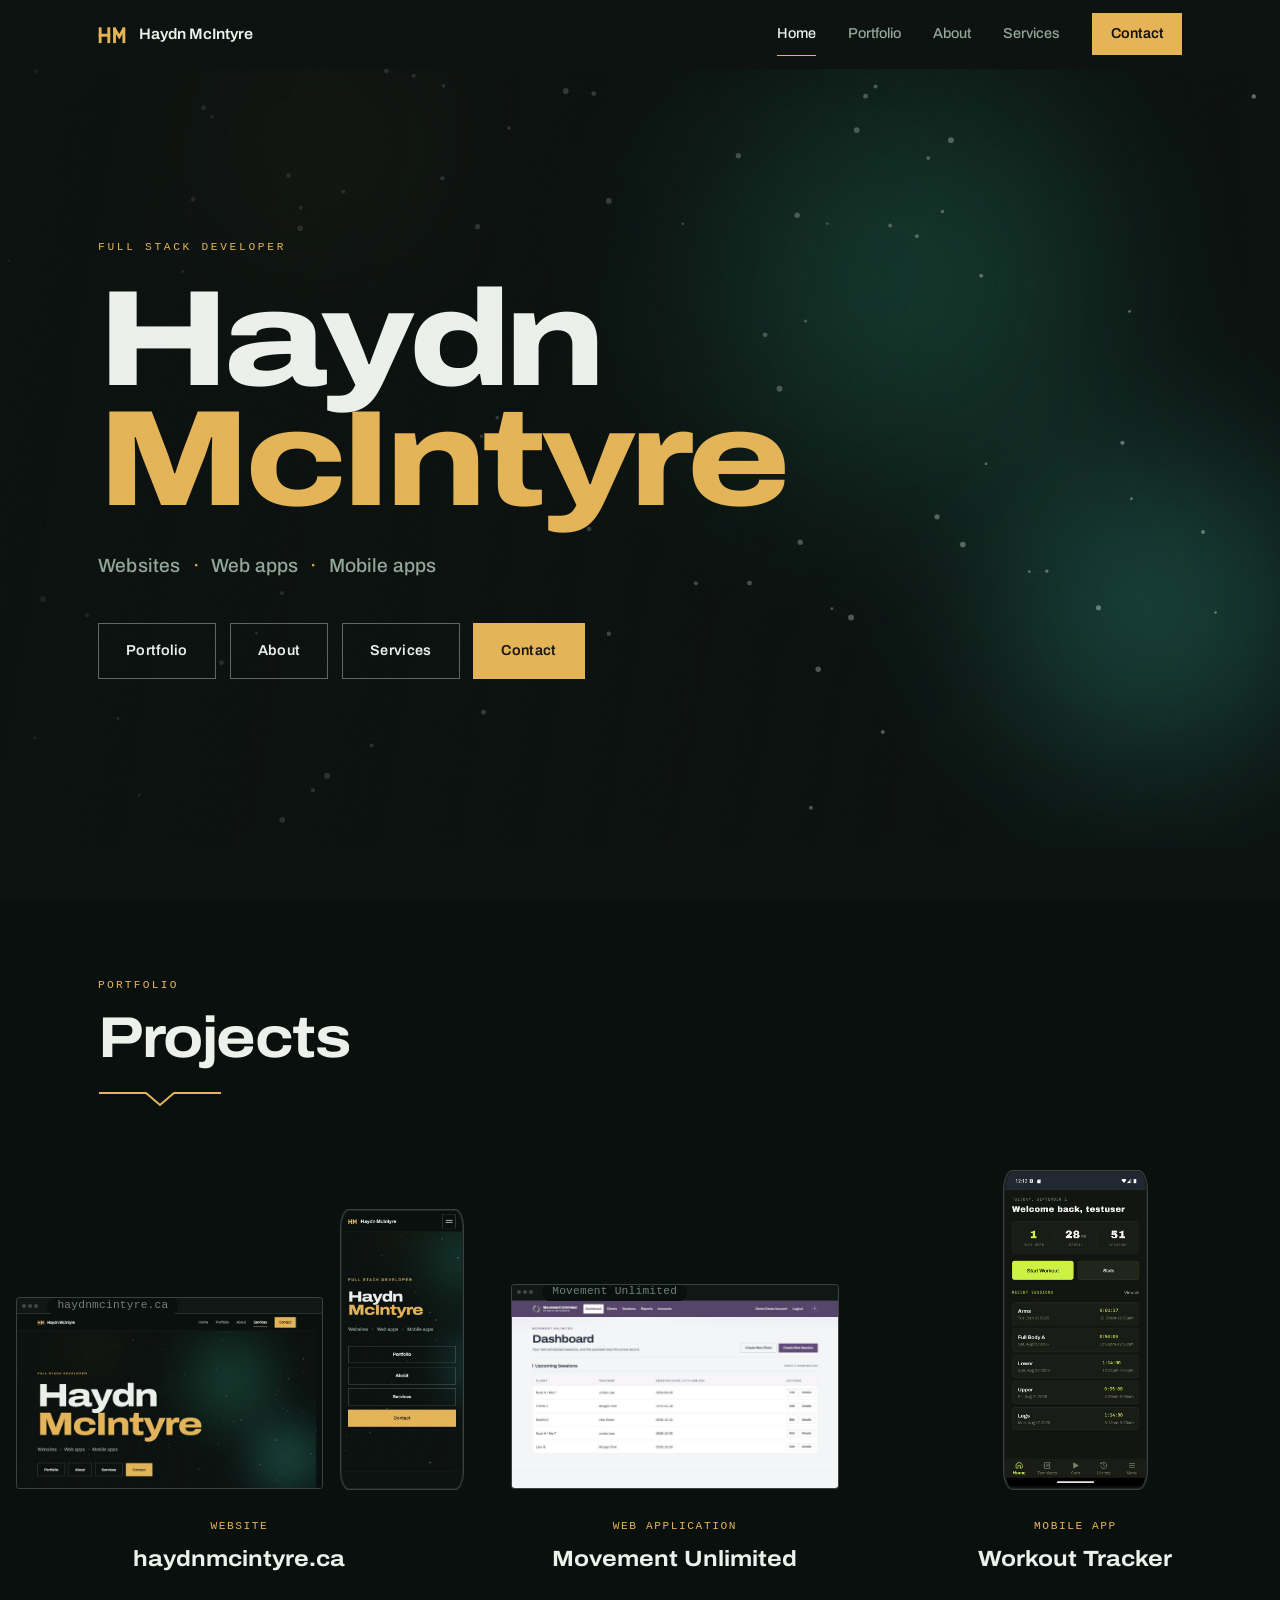
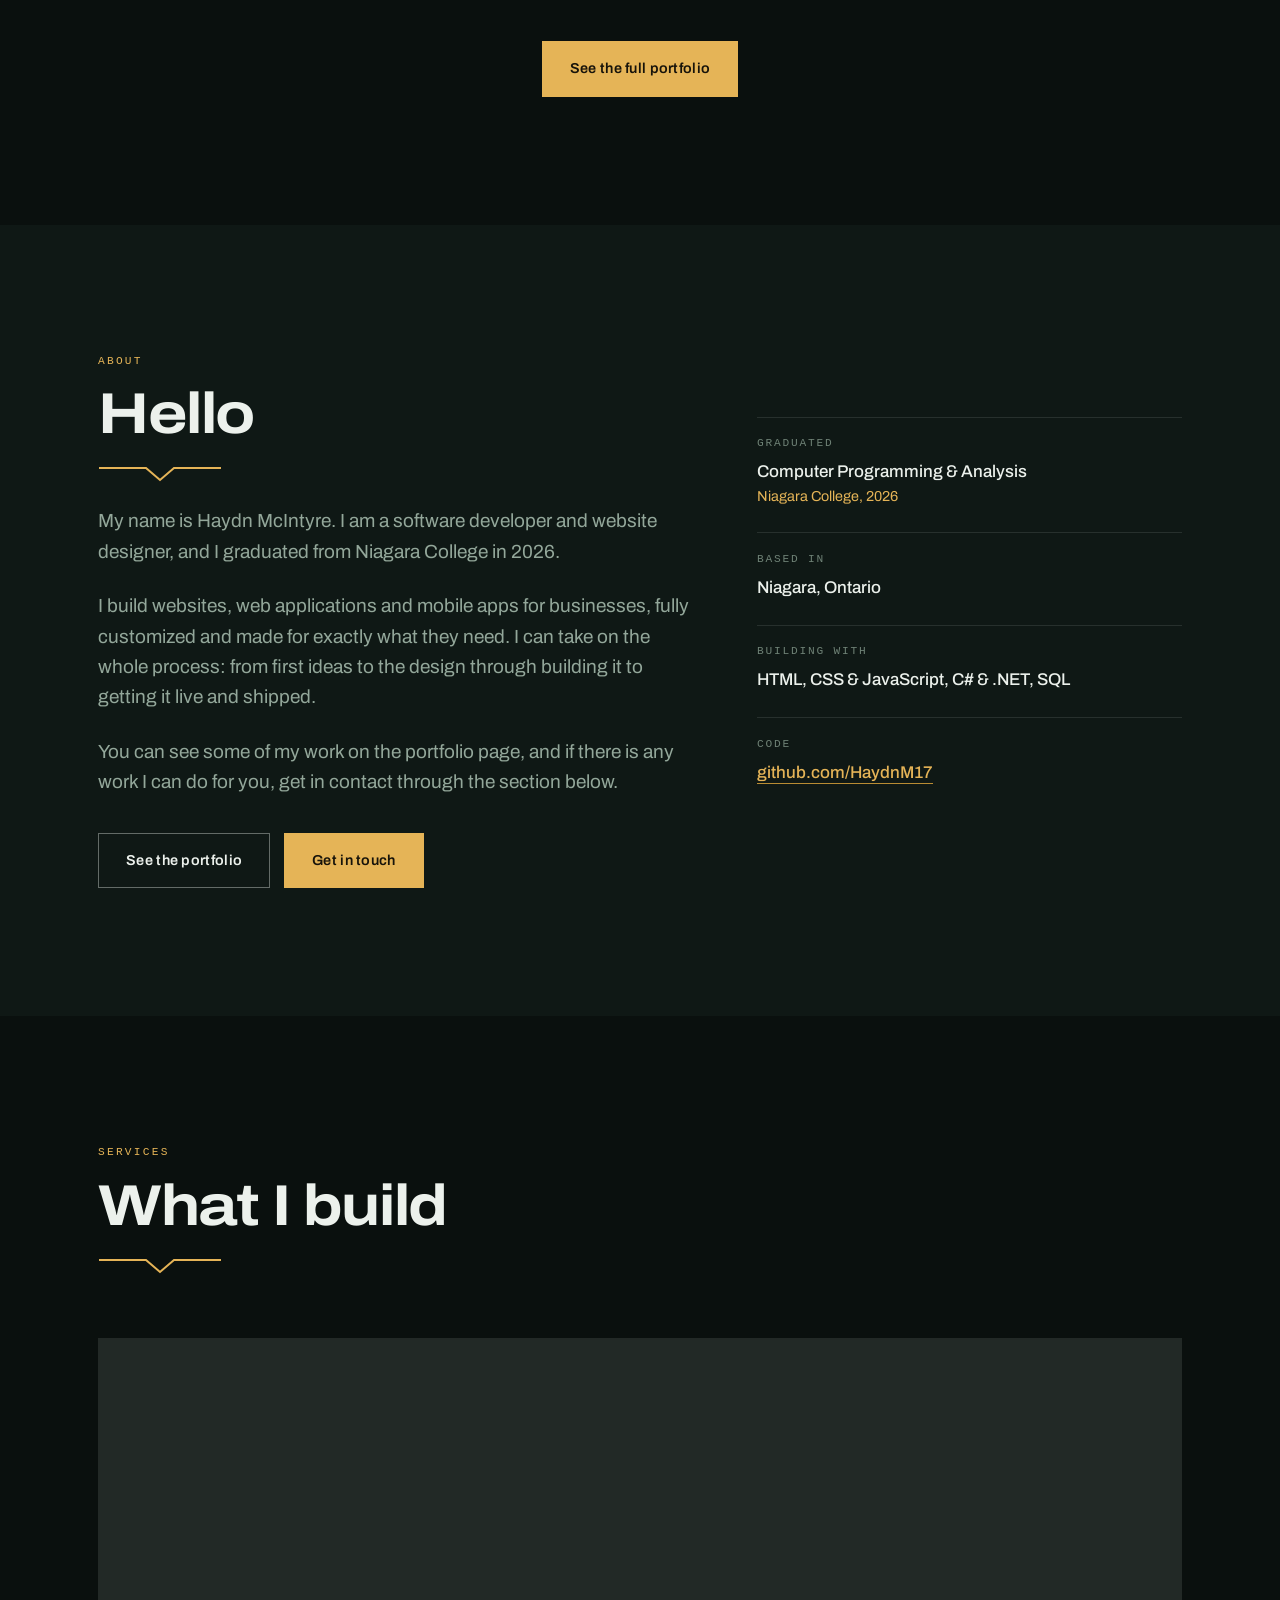
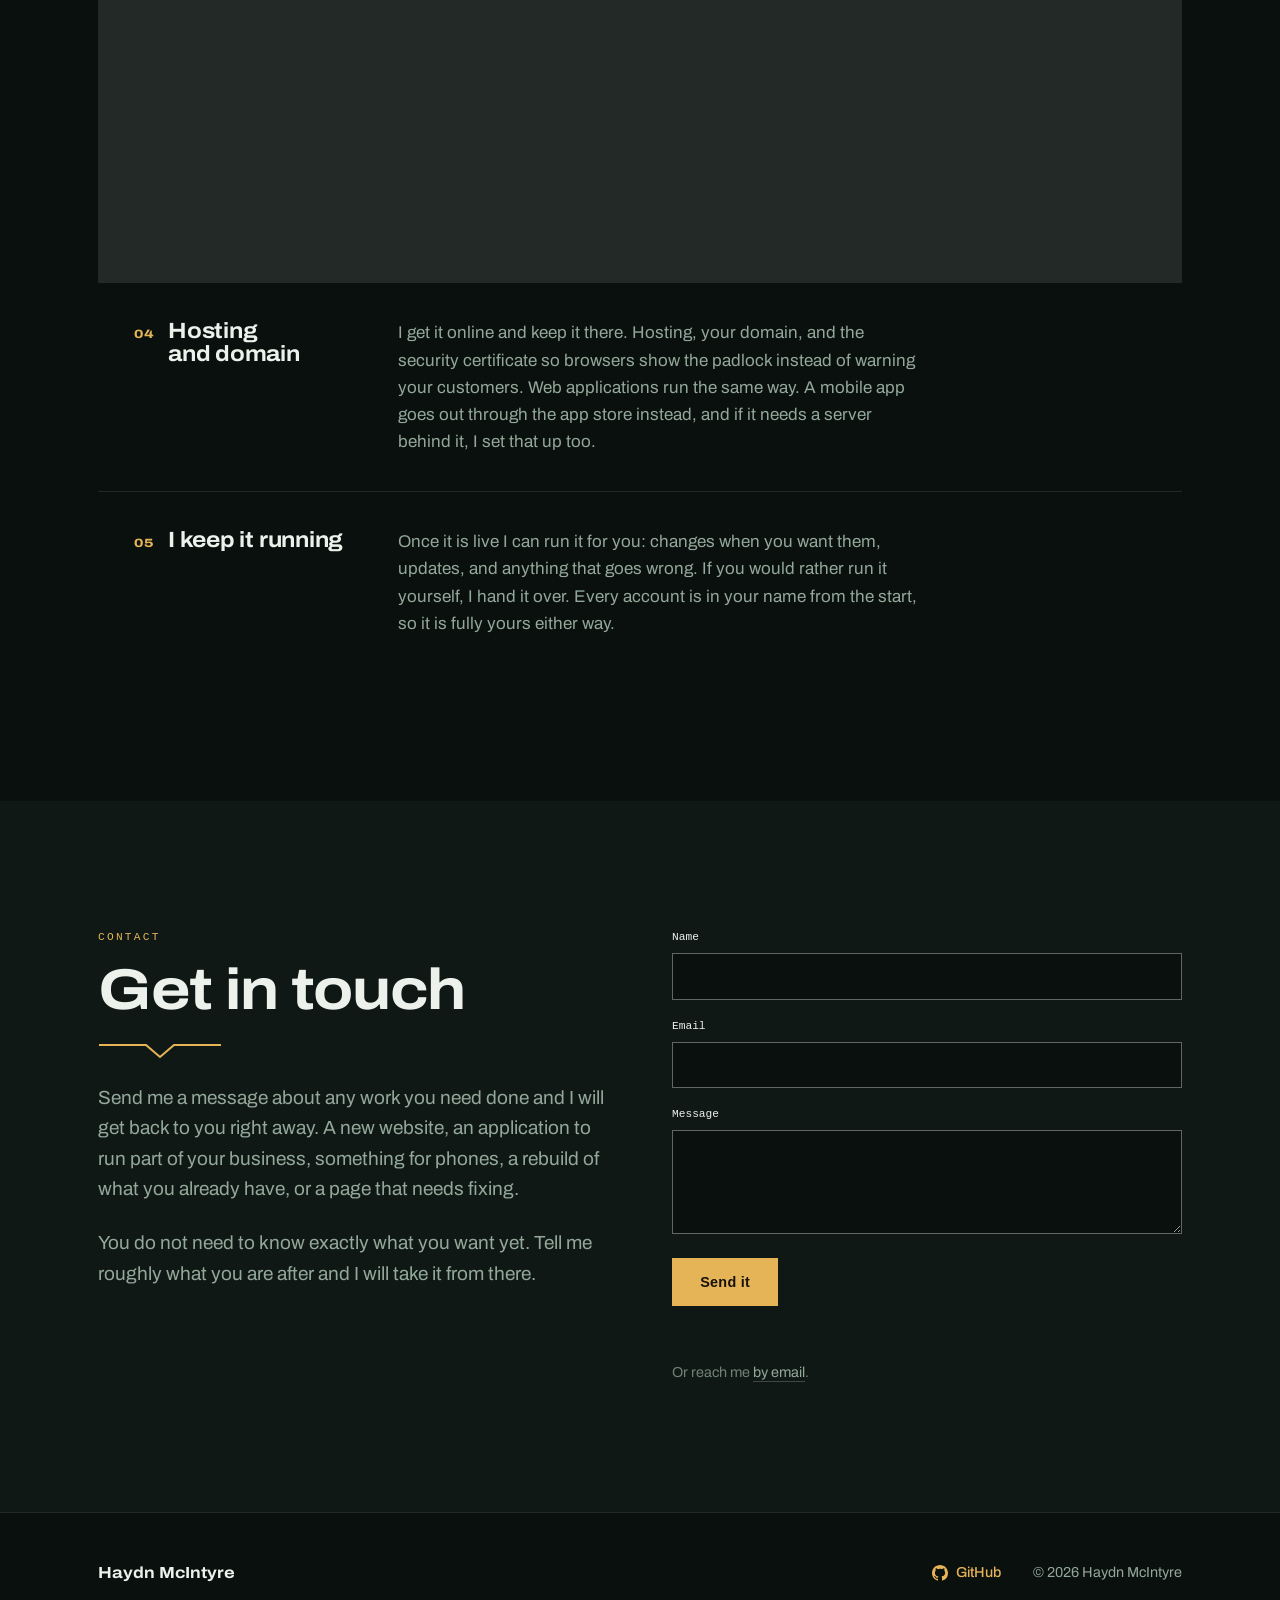
==== commit f579a399: "Recapture Movement Unlimited from the redesigned build The ten captures were taken from a checkout t" ====
--- a/index.html
+++ b/index.html
@@ -141,17 +141,17 @@
             <span class="device device-browser" data-reel style="--screen-bg:#F5F6F8">
               <span class="device-bar" aria-hidden="true"><i></i><i></i><i></i><b>Movement Unlimited</b></span>
               <span class="device-screen">
-                <span class="reel-slide is-live" data-click="35.0,50">
-                  <img class="reel-head" src="assets/work/head-mu-dashboard.jpg" alt="" loading="lazy" width="1416" height="101">
-                  <img class="reel-page" src="assets/work/reel-mu-dashboard.jpg" alt="Movement Unlimited dashboard." loading="lazy" width="1416" height="707">
-                </span>
-                <span class="reel-slide" data-click="44.0,50">
-                  <img class="reel-head" src="assets/work/head-mu-sessions.jpg" alt="" loading="lazy" width="1416" height="101">
-                  <img class="reel-page" src="assets/work/reel-mu-sessions.jpg" alt="" loading="lazy" width="1416" height="1882">
-                </span>
-                <span class="reel-slide" data-click="16.9,50">
-                  <img class="reel-head" src="assets/work/head-mu-reports.jpg" alt="" loading="lazy" width="1416" height="101">
-                  <img class="reel-page" src="assets/work/reel-mu-reports.jpg" alt="" loading="lazy" width="1416" height="1171">
+                <span class="reel-slide is-live" data-click="35.5,49">
+                  <img class="reel-head" src="assets/work/head-mu-dashboard.jpg" alt="" loading="lazy" width="1416" height="69">
+                  <img class="reel-page" src="assets/work/reel-mu-dashboard.jpg" alt="Movement Unlimited dashboard." loading="lazy" width="1416" height="739">
+                </span>
+                <span class="reel-slide" data-click="41.0,49">
+                  <img class="reel-head" src="assets/work/head-mu-sessions.jpg" alt="" loading="lazy" width="1416" height="69">
+                  <img class="reel-page" src="assets/work/reel-mu-sessions.jpg" alt="" loading="lazy" width="1416" height="1722">
+                </span>
+                <span class="reel-slide" data-click="24.6,49">
+                  <img class="reel-head" src="assets/work/head-mu-reports.jpg" alt="" loading="lazy" width="1416" height="69">
+                  <img class="reel-page" src="assets/work/reel-mu-reports.jpg" alt="" loading="lazy" width="1416" height="1012">
                 </span>
               </span>
               <span class="reel-cursor" aria-hidden="true"></span>
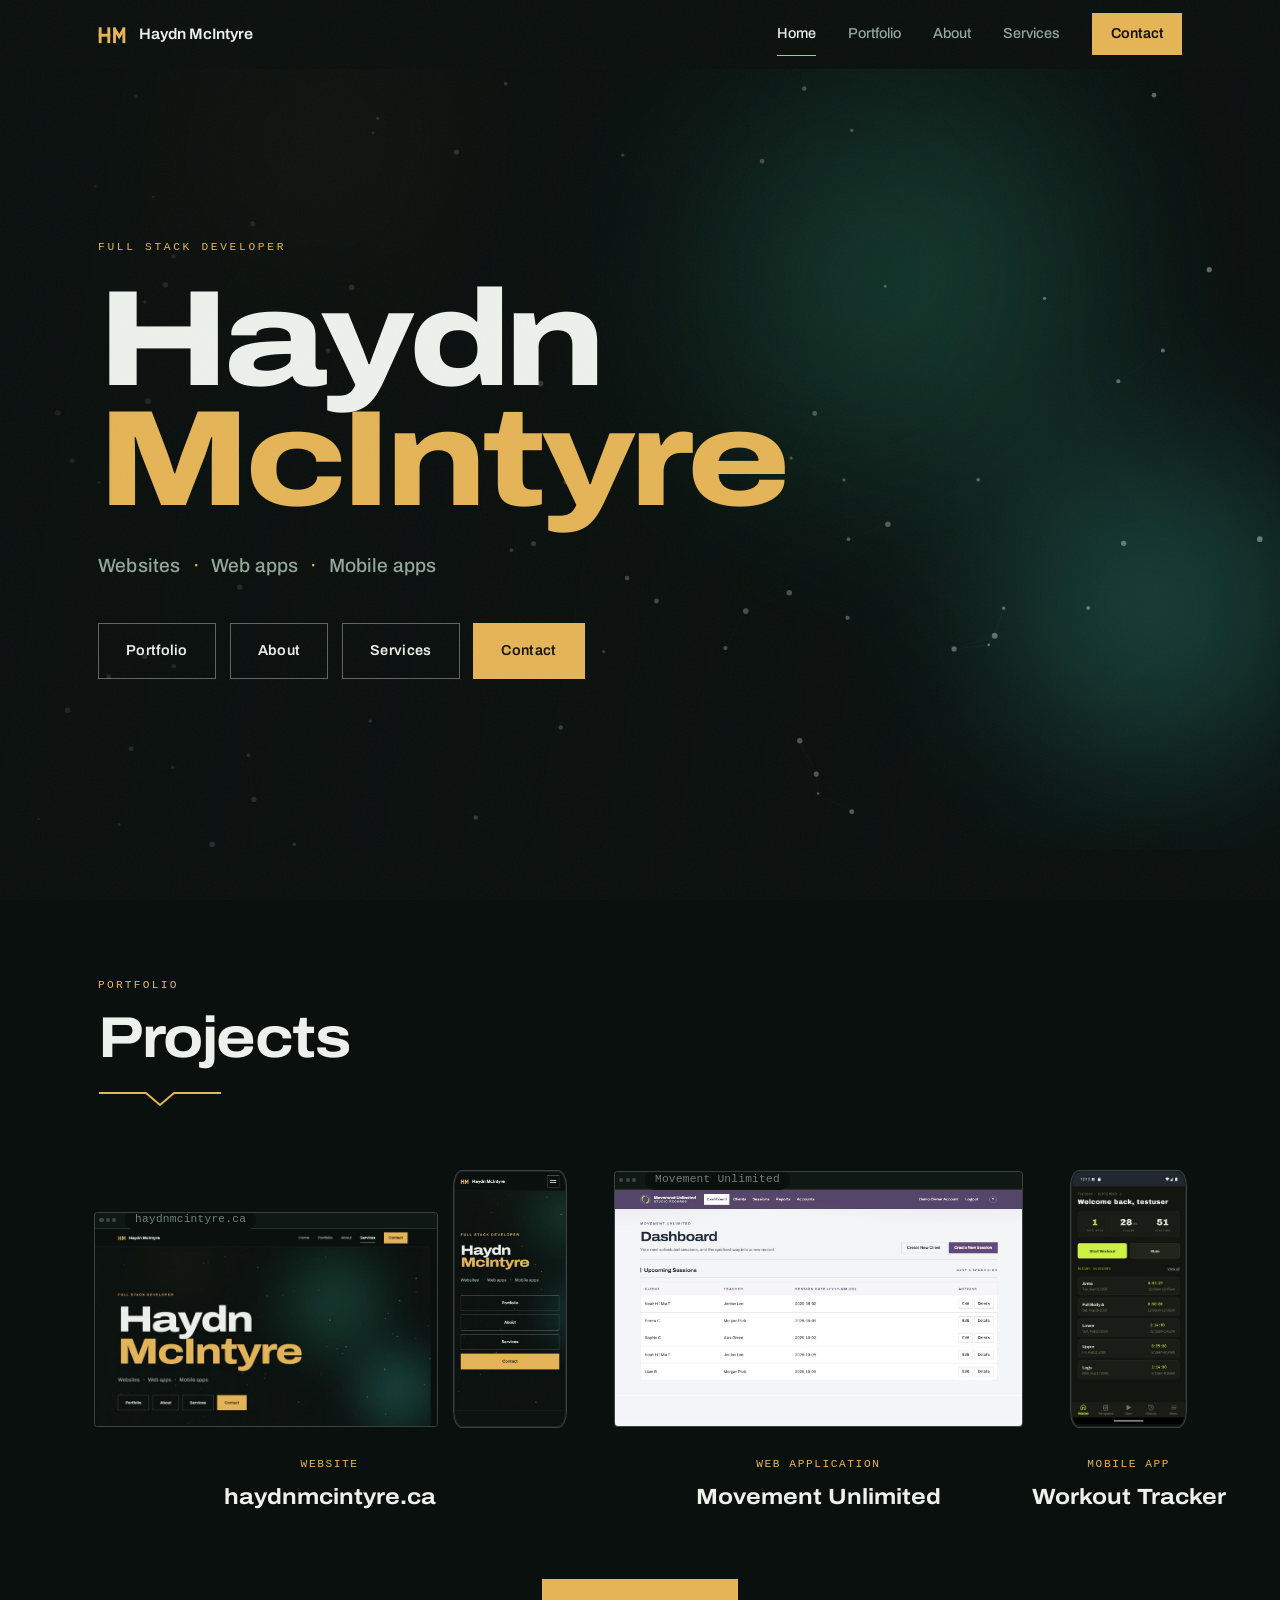
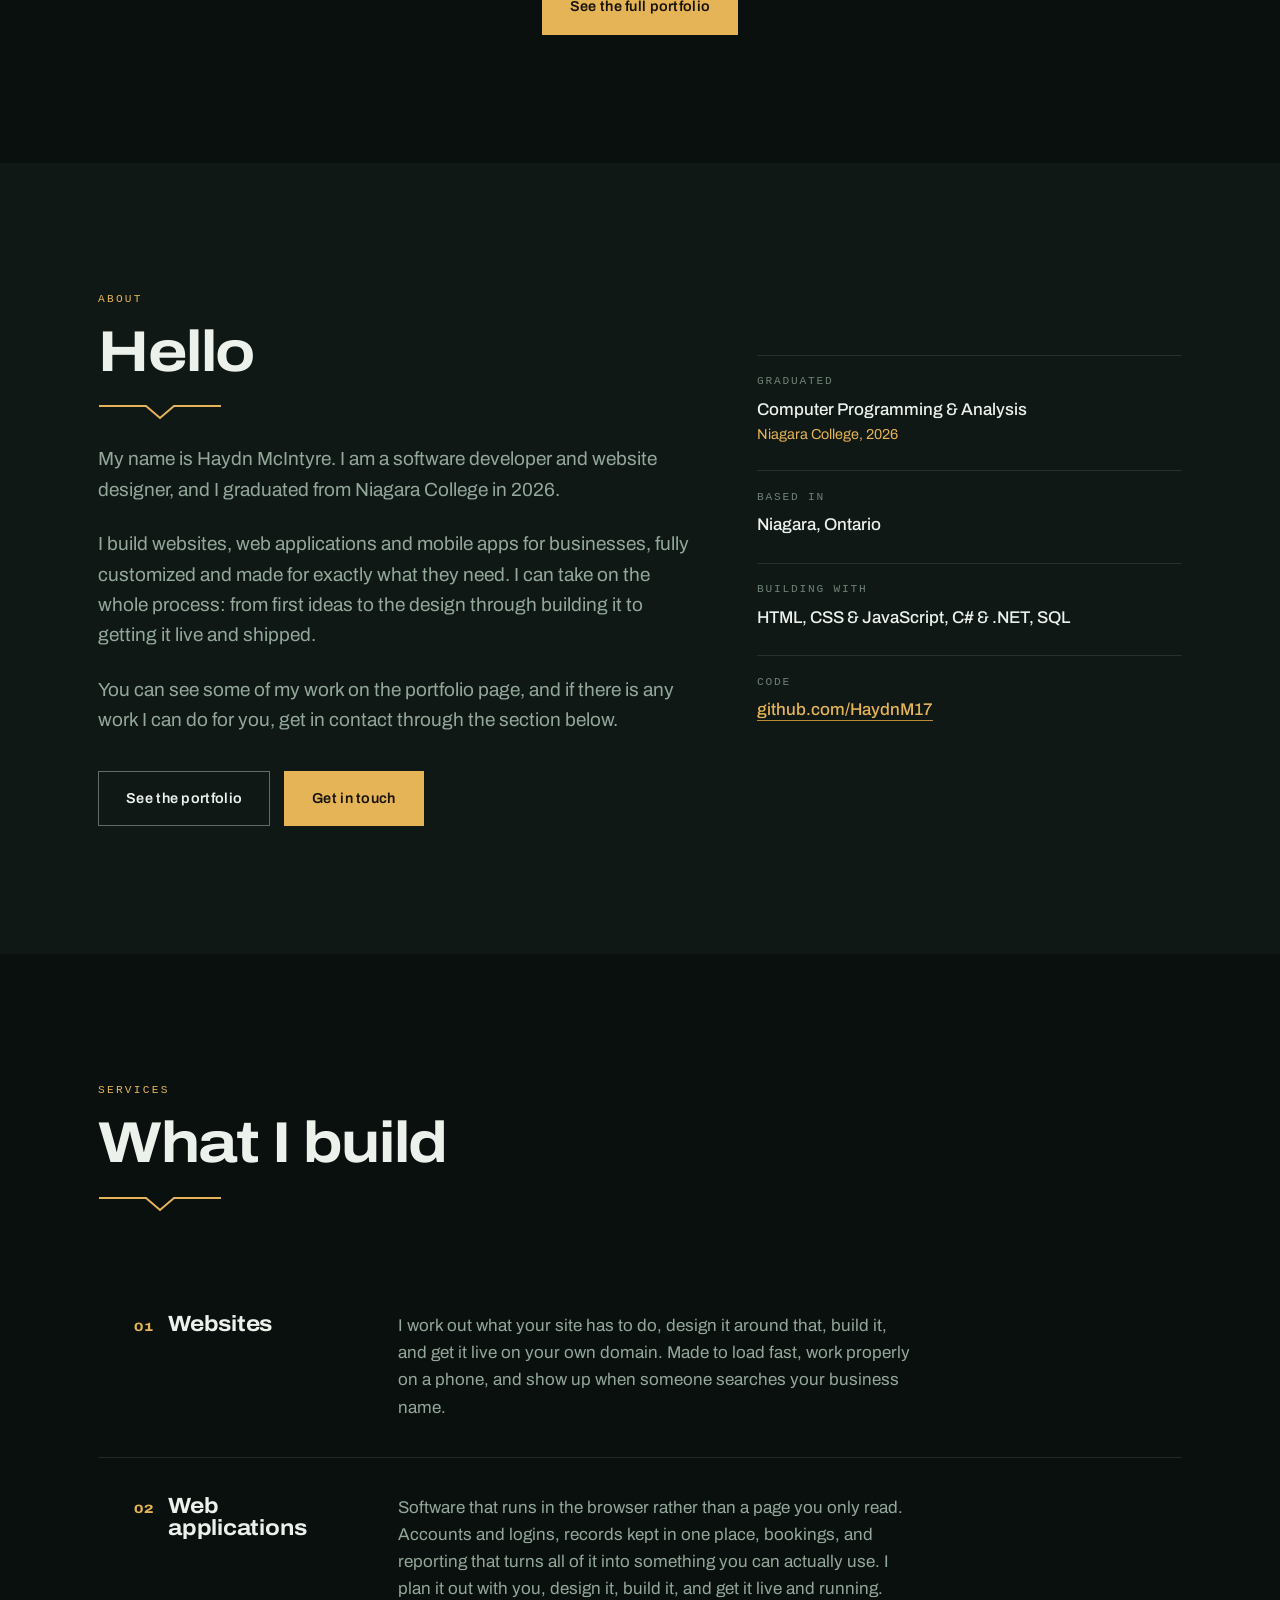
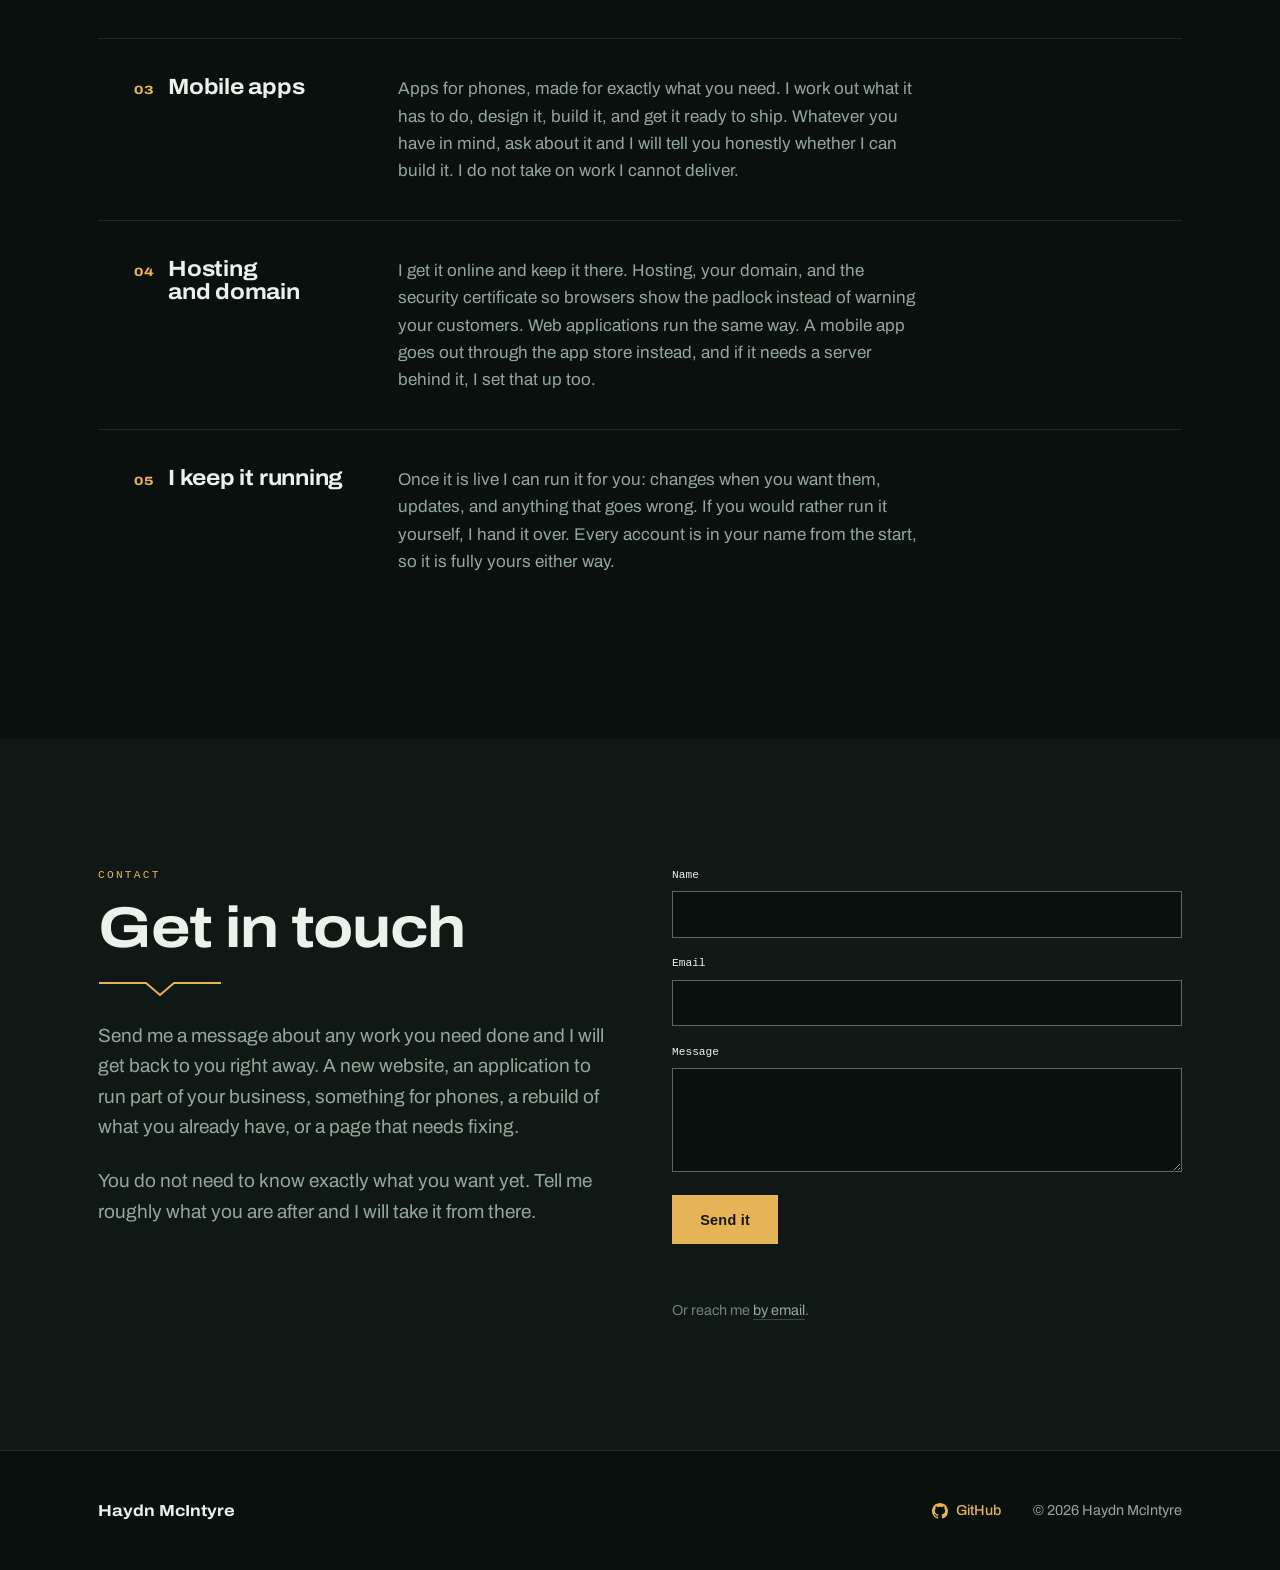
==== commit 2f9c76c7: "Space the home page previews by their own edges, not by grid columns The three teasers sat in fixed " ====
--- a/index.html
+++ b/index.html
@@ -17,7 +17,7 @@
 <link rel="preconnect" href="https://fonts.googleapis.com">
 <link rel="preconnect" href="https://fonts.gstatic.com" crossorigin>
 <link rel="stylesheet" href="https://fonts.googleapis.com/css2?family=Archivo:wdth,wght@62..125,400..800&display=swap">
-<link rel="stylesheet" href="styles.css">
+<link rel="stylesheet" href="styles.css?v=2">
 </head>
 <body>
 
@@ -333,6 +333,6 @@
   </div>
 </footer>
 
-<script src="script.js"></script>
+<script src="script.js?v=2"></script>
 </body>
 </html>
--- a/styles.css
+++ b/styles.css
@@ -633,13 +633,18 @@
 /* Three across on a wide screen. These are a glance at the work with the real
    detail a click away, so they stay a row rather than a stack that eats the
    page. They fall to one column only when the screen cannot hold three. */
+/* A centred row whose gap is measured between the previews themselves. As a
+   grid of fixed columns the narrow phone did not fill its track, so the space
+   before it was three times the space before Movement Unlimited. Each teaser
+   is now only as wide as the device it holds. */
 .teaser-grid {
-  display: grid; gap: clamp(2rem, 4vw, 3rem);
+  display: flex; flex-wrap: wrap;
+  justify-content: center; align-items: flex-end;
+  gap: clamp(2rem, 4vw, 3rem);
   margin-top: clamp(2.5rem, 4.5vw, 3.5rem);
   margin-bottom: clamp(2.75rem, 5vw, 4rem);
-}
-@media (min-width: 760px) {
-  .teaser-grid { grid-template-columns: repeat(3, minmax(0, 1fr)); }
+  /* one shared device height, so the three sit on a common baseline */
+  --shot: min(280px, 20vw);
 }
 /* On a wide screen the row breaks out past the text column, and the widths
    shift toward the site pair and the phone. Movement Unlimited keeps roughly
@@ -651,14 +656,21 @@
     --breakout: min(100vw - 2rem, 1360px);
     width: var(--breakout);
     margin-inline: calc((100% - var(--breakout)) / 2);
-    grid-template-columns: 1.28fr 0.94fr 1.08fr;
-    align-items: end;
   }
 }
 .teaser {
   display: grid; gap: 0.4rem; align-content: start;
   justify-items: center; text-align: center;
   text-decoration: none;
+  width: max-content;
+}
+/* The names are wider than a phone. Laid out normally they would set the
+   teaser's width and push the previews apart again, so they are given no
+   width of their own and simply centre over whatever the preview is. */
+.teaser-meta, .teaser-name {
+  width: 0; min-width: 100%;
+  display: flex; justify-content: center;
+  white-space: nowrap;
 }
 .teaser-name { transition: color 0.3s var(--ease); }
 .teaser:hover .teaser-name, .teaser:focus-visible .teaser-name { color: var(--brass); }
@@ -670,21 +682,18 @@
    three names no longer lined up across the row. */
 .teaser-shot {
   display: flex; align-items: flex-end; justify-content: center;
-  width: 100%; aspect-ratio: 16 / 10; margin-bottom: 1.4rem;
-}
-.teaser-shot .device-browser { width: 100%; height: 100%; aspect-ratio: 16 / 10; }
+  height: var(--shot); width: max-content; margin-bottom: 1.4rem;
+}
+.teaser-shot .device-browser { height: 100%; width: auto; aspect-ratio: 16 / 10; }
 .teaser-shot-phone .device-phone { width: auto; height: 100%; aspect-ratio: 1080 / 2400; }
 /* The phone on its own gets a taller box than the pair, so it stands larger
    than the small phone beside the browser rather than matching it. */
-@media (min-width: 1200px) {
-  .teaser-shot-phone { aspect-ratio: 16 / 13.5; }
-}
 /* A pair inside a teaser: the phone takes the full height of the box and the
    browser takes whatever width is left, so both fit a third of the row and
    still sit on the same baseline. Sizing the browser by width instead would
    push the phone out of the column. */
-.teaser-shot .reel-pair { width: 100%; height: 100%; gap: 4%; align-items: flex-end; }
-.teaser-shot .reel-pair .device-browser { flex: 1 1 auto; width: auto; height: auto; aspect-ratio: 16 / 10; }
+.teaser-shot .reel-pair { width: max-content; height: 100%; gap: 16px; align-items: flex-end; }
+.teaser-shot .reel-pair .device-browser { flex: 0 0 auto; width: auto; height: 84%; aspect-ratio: 16 / 10; }
 .teaser-shot .reel-pair .device-phone { flex: 0 0 auto; width: auto; height: 100%; aspect-ratio: 422 / 966; }
 .teaser-meta {
   font-size: var(--fs-label); font-weight: 600; letter-spacing: 0.14em;
@@ -1003,36 +1012,70 @@
 .project-media-strip { background: none; overflow: visible; }
 /* write-up first at every width, pictures after it */
 .project-strip .project-media { order: 2; }
-@media (min-width: 900px) {
+@media (min-width: 900px) and (max-width: 1099px) {
+  /* Two columns here would leave the carousel too narrow to read, so the
+     pictures keep the full width and sit under the write-up. */
   .project-strip { grid-template-columns: 1fr; align-items: start; }
   .project-strip .project-body { max-width: 640px; }
+}
+@media (min-width: 1100px) {
+  /* Beside the write-up, the same shape as the site project above, instead of
+     stacked underneath it. The pictures take the wider share because the view
+     has to hold three captures: the one in the middle, the end of the one
+     before it, and the start of the next. */
+  .project-strip {
+    grid-template-columns: minmax(0, 0.68fr) minmax(0, 1.32fr);
+    align-items: center;
+  }
+  .project-strip .project-body { max-width: 44ch; }
+  /* Sized so a capture either side reaches well into the view rather than
+     showing as a sliver. Wider than this and the neighbours disappear behind
+     the fade at the ends. */
+  .project-strip .strip { --cellw: 60cqi; }
+  .project-strip .strip-phone { --cellw: 36cqi; }
 }
 
 /* Cell widths in container units of the view, because a percentage
    flex-basis resolves against the track, whose content box the centring
    padding has already eaten. cqi always means the view. */
-.strip { position: relative; --cellw: 58cqi; }
-.strip-phone { --cellw: 27cqi; }
+/* Each strip says what colour its captures end in, so a page shorter than the
+   cell runs out into its own background rather than the dark card. */
+.strip { position: relative; --cellw: 58cqi; --screen-bg: #F4F5F7; }
+.strip-phone { --cellw: 27cqi; --screen-bg: #000; }
 @media (max-width: 900px) {
-  .strip { --cellw: 74cqi; }
+  .strip { --cellw: 62cqi; }
   .strip-phone { --cellw: 44cqi; }
 }
 @media (max-width: 560px) {
-  .strip { --cellw: 86cqi; }
+  .strip { --cellw: 82cqi; }
   .strip-phone { --cellw: 60cqi; }
 }
 
 .strip-view {
   container-type: inline-size;
   overflow-x: auto;
-  scroll-snap-type: x mandatory;
+  /* No snap: the strip drifts continuously, and a snap would keep hauling it
+     back to the nearest cell mid-drift. */
   scrollbar-width: none;
   /* a trackpad swipe past the end stays on the page instead of going back */
   overscroll-behavior-x: contain;
   /* headroom so the focused cell can stand proud without clipping */
   padding-block: 0.6rem;
+  /* Captures dissolve at both ends instead of being cut off by the edge of
+     the scroller, so one fades out as it leaves and the next fades in as it
+     arrives. The arrows sit outside this box, so they stay solid. */
+  --edge: 2rem;
+  -webkit-mask-image: linear-gradient(to right, transparent 0, #000 var(--edge), #000 calc(100% - var(--edge)), transparent 100%);
+  mask-image: linear-gradient(to right, transparent 0, #000 var(--edge), #000 calc(100% - var(--edge)), transparent 100%);
 }
 .strip-view::-webkit-scrollbar { display: none; }
+/* A phone leaves only a narrow margin either side of the focused capture, so
+   the fade has to be narrower too or it would reach onto the capture itself.
+   This has to sit after the rule above: same specificity, so source order is
+   what decides it. */
+@media (max-width: 560px) {
+  .strip-view { --edge: 1.25rem; }
+}
 .strip-track {
   display: flex; gap: 1rem;
   /* lets the first and last capture reach the centre */
@@ -1040,10 +1083,16 @@
 }
 .strip-item {
   flex: 0 0 var(--cellw);
-  scroll-snap-align: center;
+  will-change: transform;
   display: block; overflow: hidden; padding: 0;
-  aspect-ratio: var(--cell, 16 / 11);
-  border: 1px solid var(--line); background: var(--card);
+  /* Wide enough that the shortest captures, the Dashboard, Staff Accounts and
+     the two Admin Setup pages, run out only a little short of the bottom, and
+     what shows there is the page's own colour rather than a black band. */
+  aspect-ratio: var(--cell, 3 / 2);
+  border: 1px solid var(--line);
+  /* the colour the captured page itself ends in, so a short one runs out into
+     its own background instead of a black band */
+  background: var(--screen-bg, var(--card));
   cursor: pointer;
   transition: border-color 0.25s var(--ease);
 }
@@ -1074,3 +1123,15 @@
    too tall to be worth a lightbox. */
 .project-media-pair { background: none; overflow: visible; }
 .project-media-pair .reel-pair { max-width: 880px; }
+
+/* --- The site project on the portfolio page --------------------------------
+   The write-up sits left and the two screens sit beside it, so the preview
+   fills the space the text leaves instead of a band of empty column above it.
+   The phone tucks in close to the browser rather than drifting to the far
+   edge, which is what left a gap between them. */
+@media (min-width: 900px) {
+  .project-site { grid-template-columns: minmax(0, 0.82fr) minmax(0, 1.18fr); align-items: center; }
+  .project-site .project-body { max-width: 38ch; }
+  .project-site .project-media { order: 2; }
+}
+.project-media-pair .reel-pair { gap: 2.5%; align-items: flex-end; }
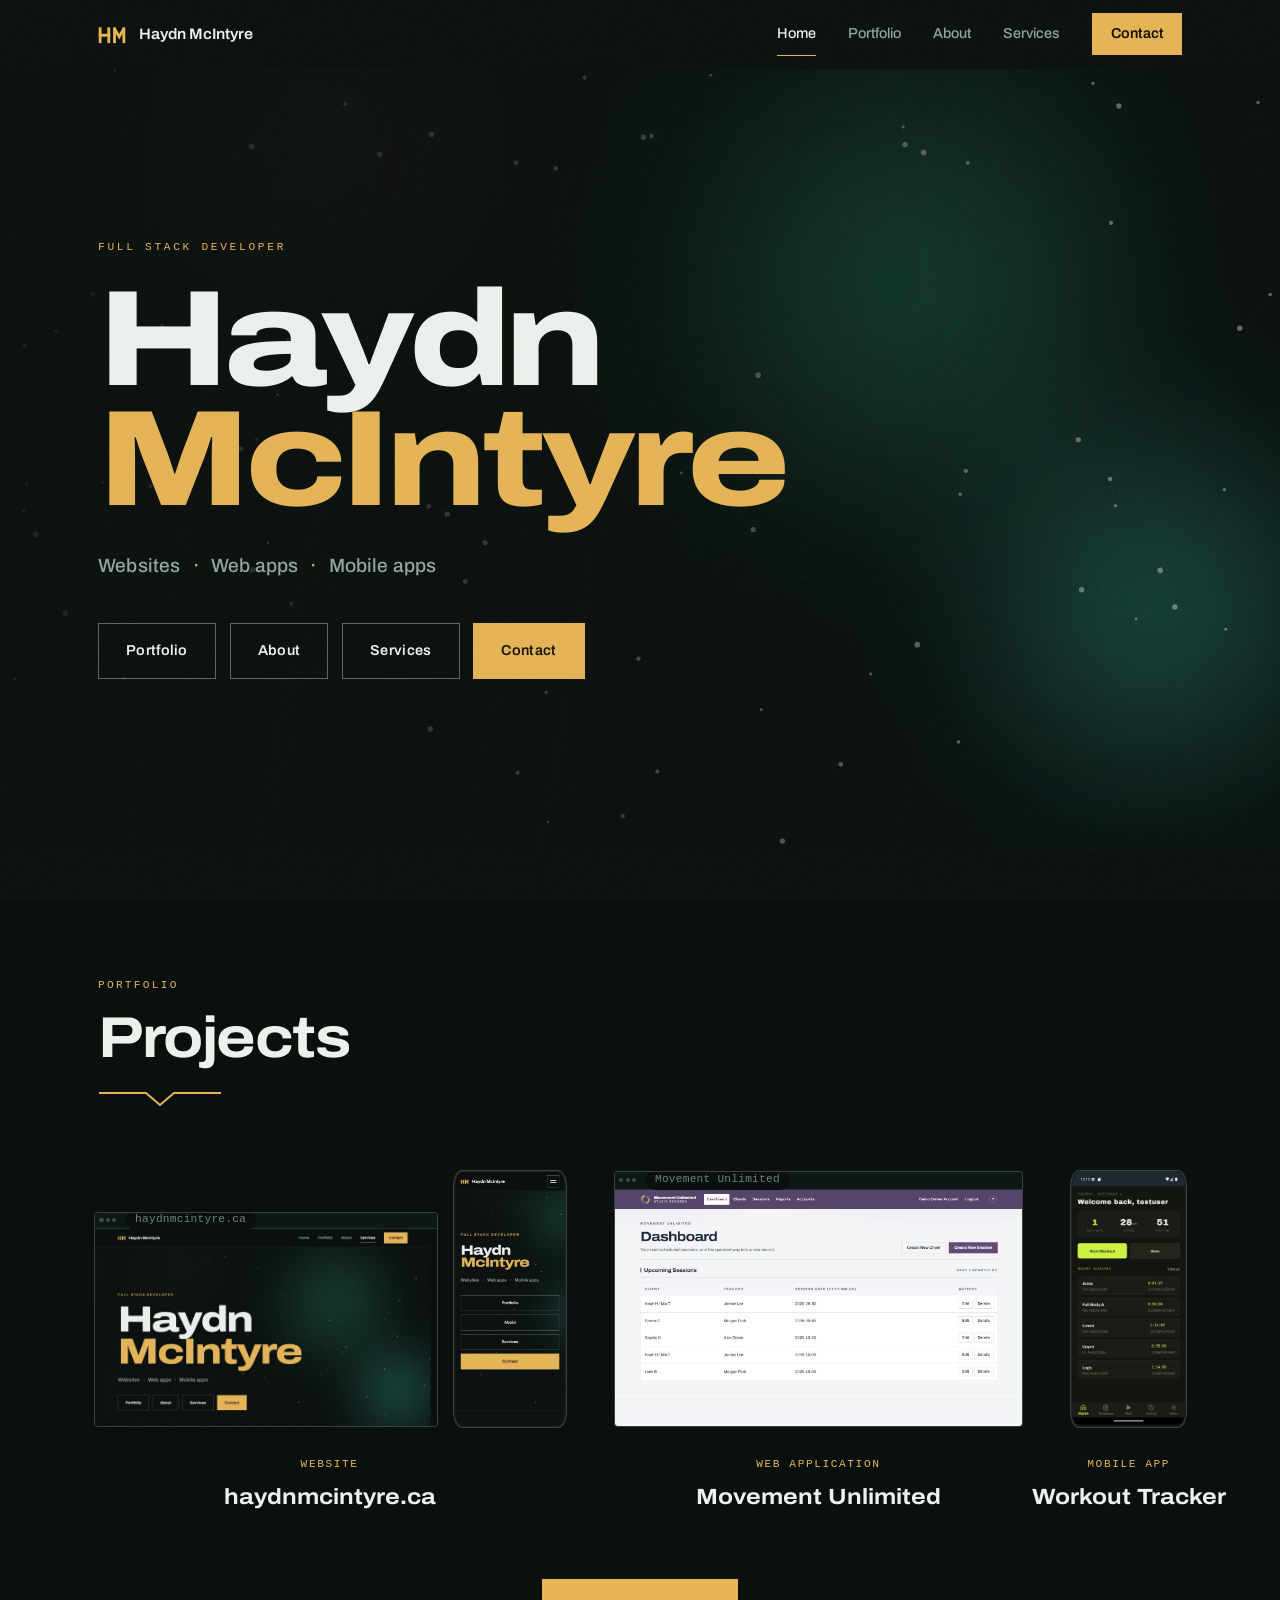
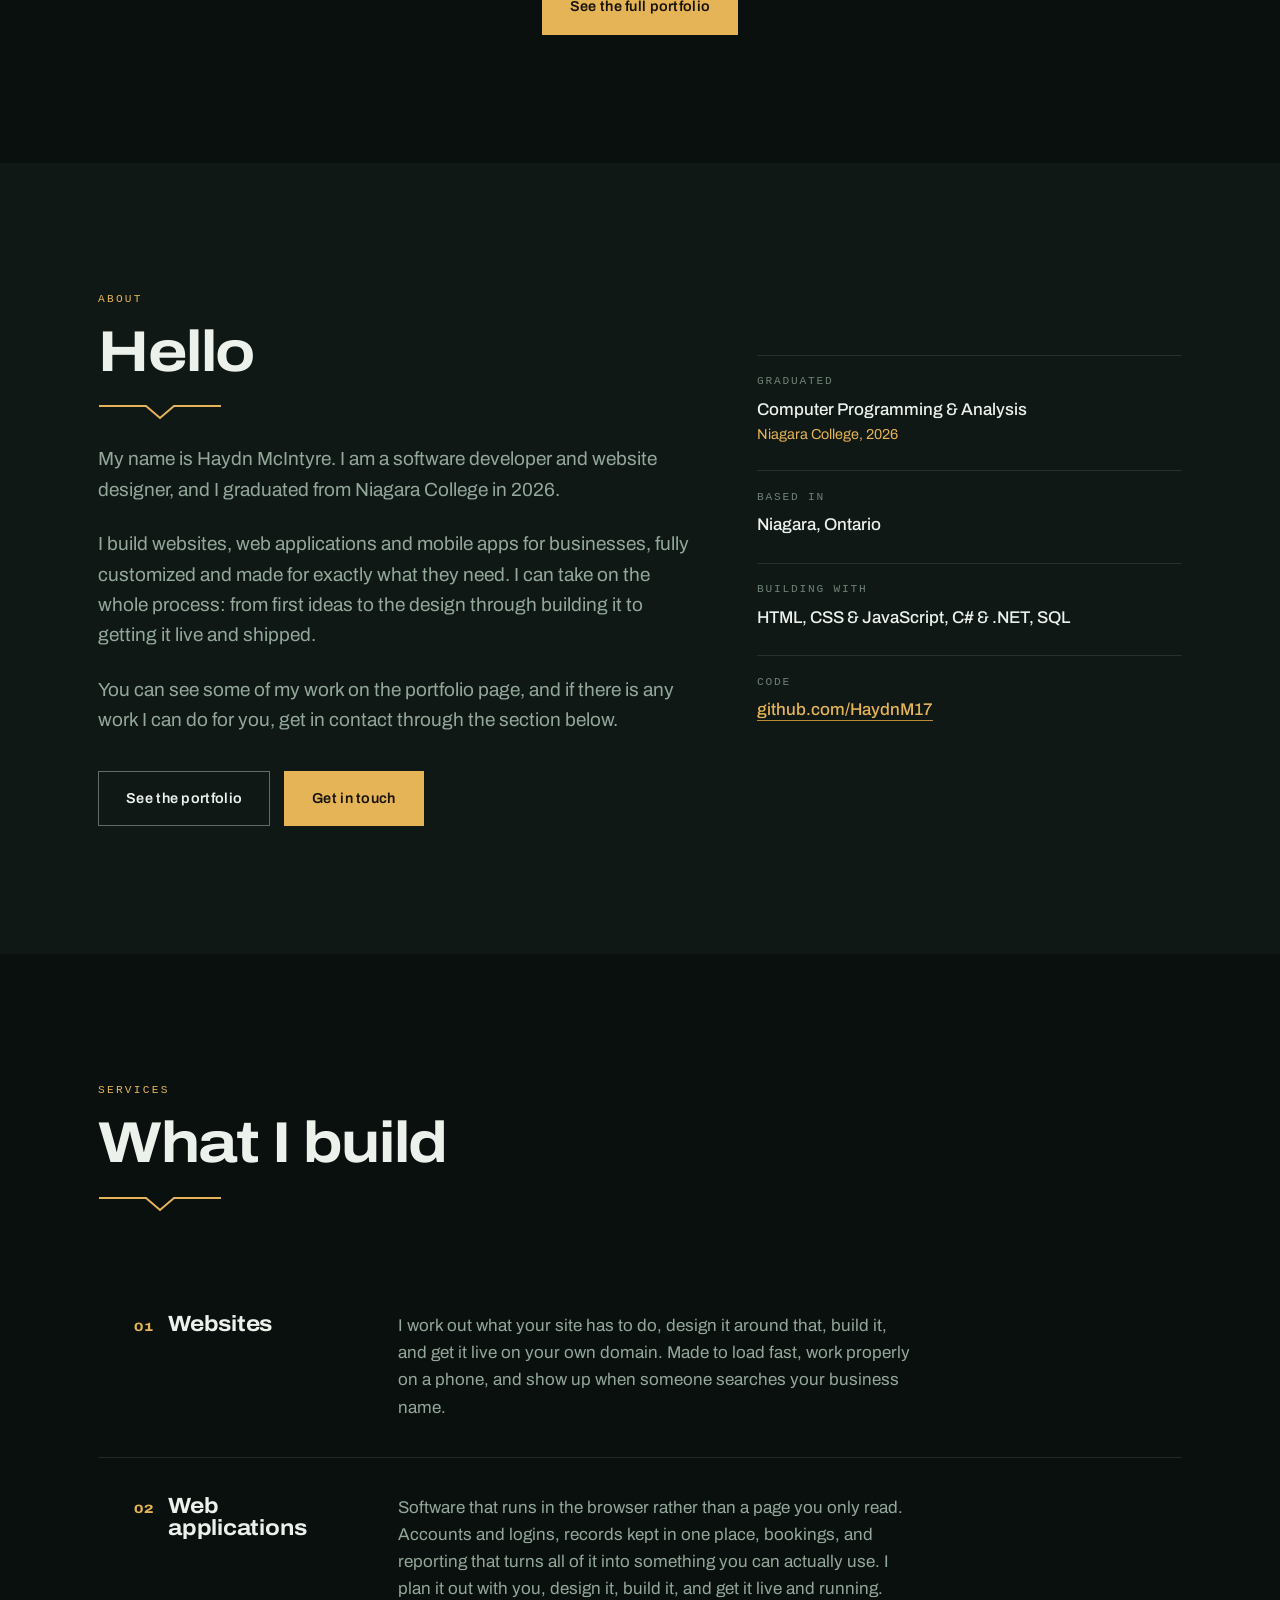
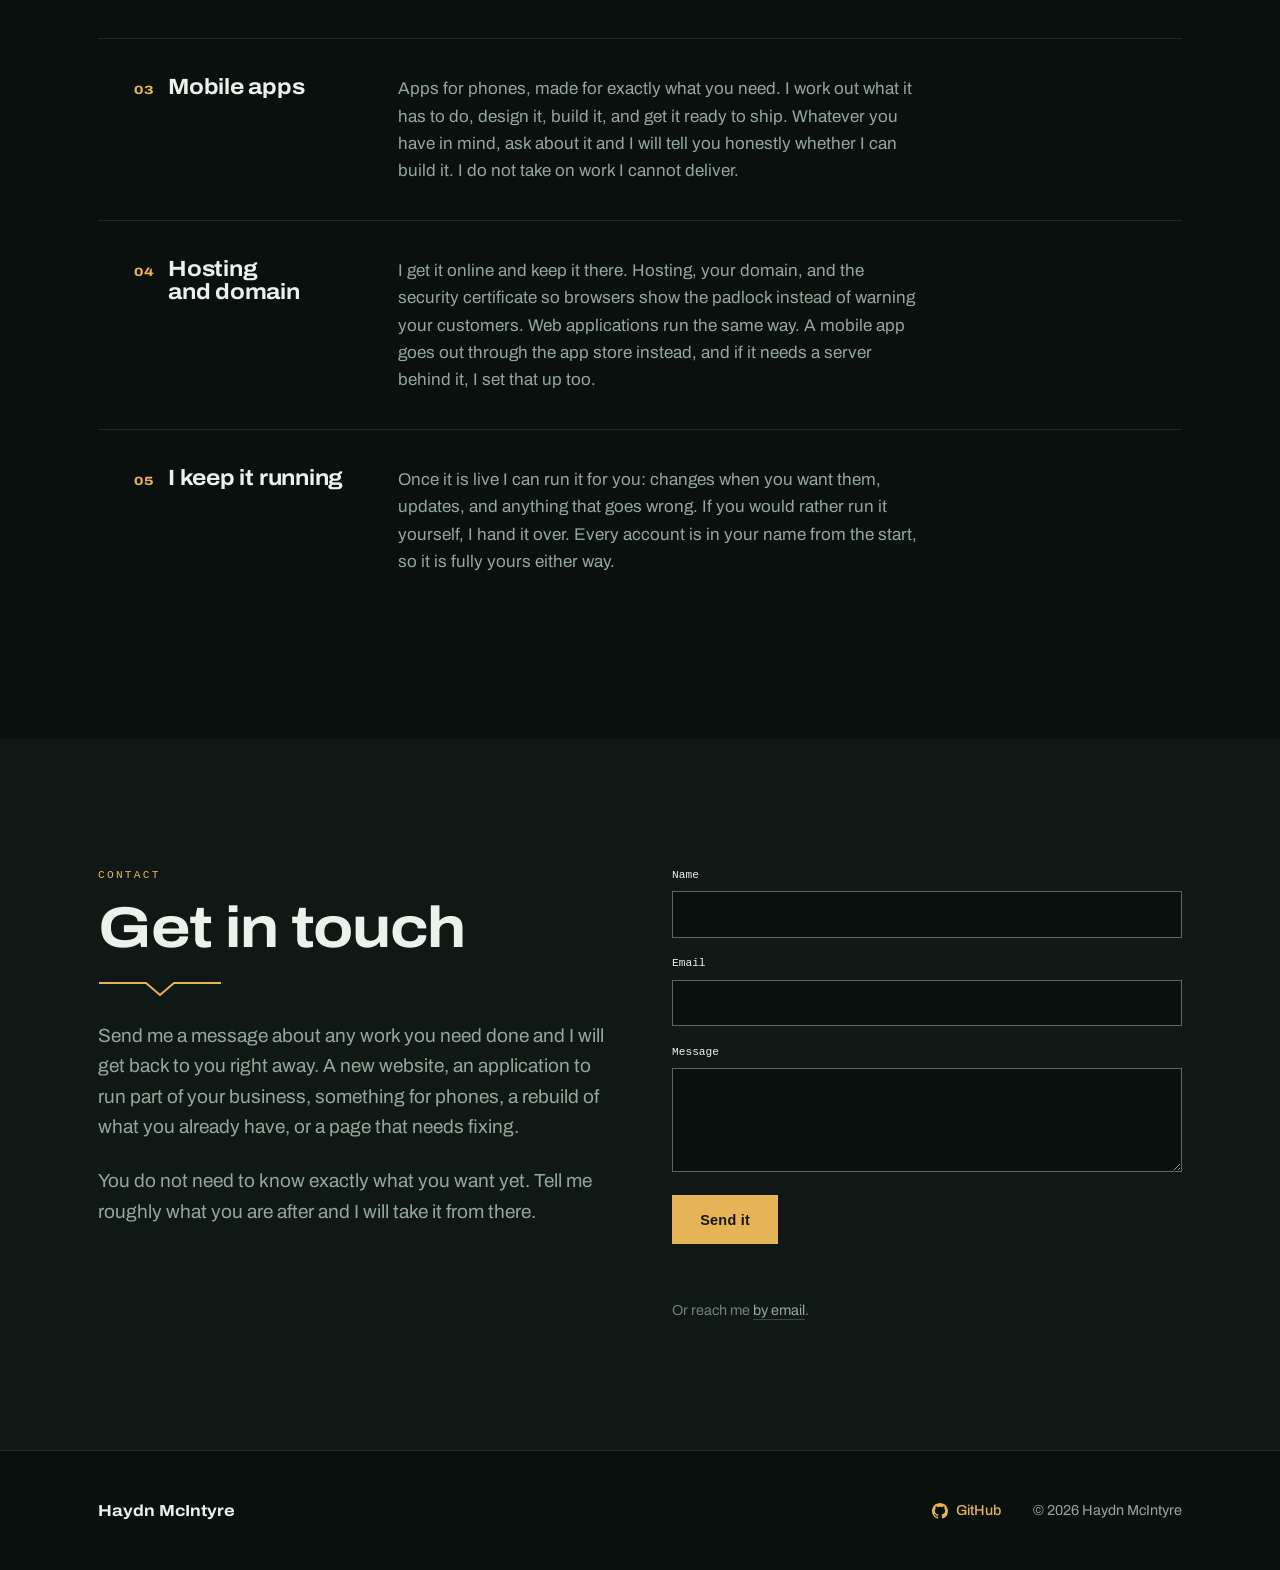
==== commit bc177bf3: "Hold v1 out of search so it stops competing with the live site This is the same name and the same pe" ====
--- a/index.html
+++ b/index.html
@@ -6,9 +6,19 @@
 <title>Haydn McIntyre, Full Stack Developer</title>
 <meta name="description" content="Haydn McIntyre, full stack developer. Fully customized websites, web apps, and the software behind them.">
 <meta name="theme-color" content="#0A100E">
+<!-- This is the archived v1 of the site. It stays live and visitable because
+     the current site links to it as a piece of work you can go and look at, but
+     it must not turn up in search: it is the same name and the same person as
+     haydnmcintyre.ca, so anything it ranks for it takes from there.
+     noindex, not Disallow in robots.txt. A blocked page cannot be crawled, and
+     a page that cannot be crawled is a page whose noindex is never read, so a
+     URL already in the index would just sit there as a bare link. Crawling is
+     left open on purpose; "follow" keeps the links out of here worth something. -->
+<meta name="robots" content="noindex, follow">
+<meta name="googlebot" content="noindex, follow">
 <meta property="og:title" content="Haydn McIntyre, Full Stack Developer">
 <meta property="og:description" content="Fully customized websites, web apps, and the software behind them.">
-<meta property="og:url" content="https://haydnmcintyre.ca/">
+<meta property="og:url" content="https://v1.haydnmcintyre.ca/">
 <meta property="og:type" content="website">
 <link rel="icon" href="favicon.svg?v=4" type="image/svg+xml">
 <link rel="icon" href="favicon-32.png?v=4" sizes="32x32" type="image/png">
